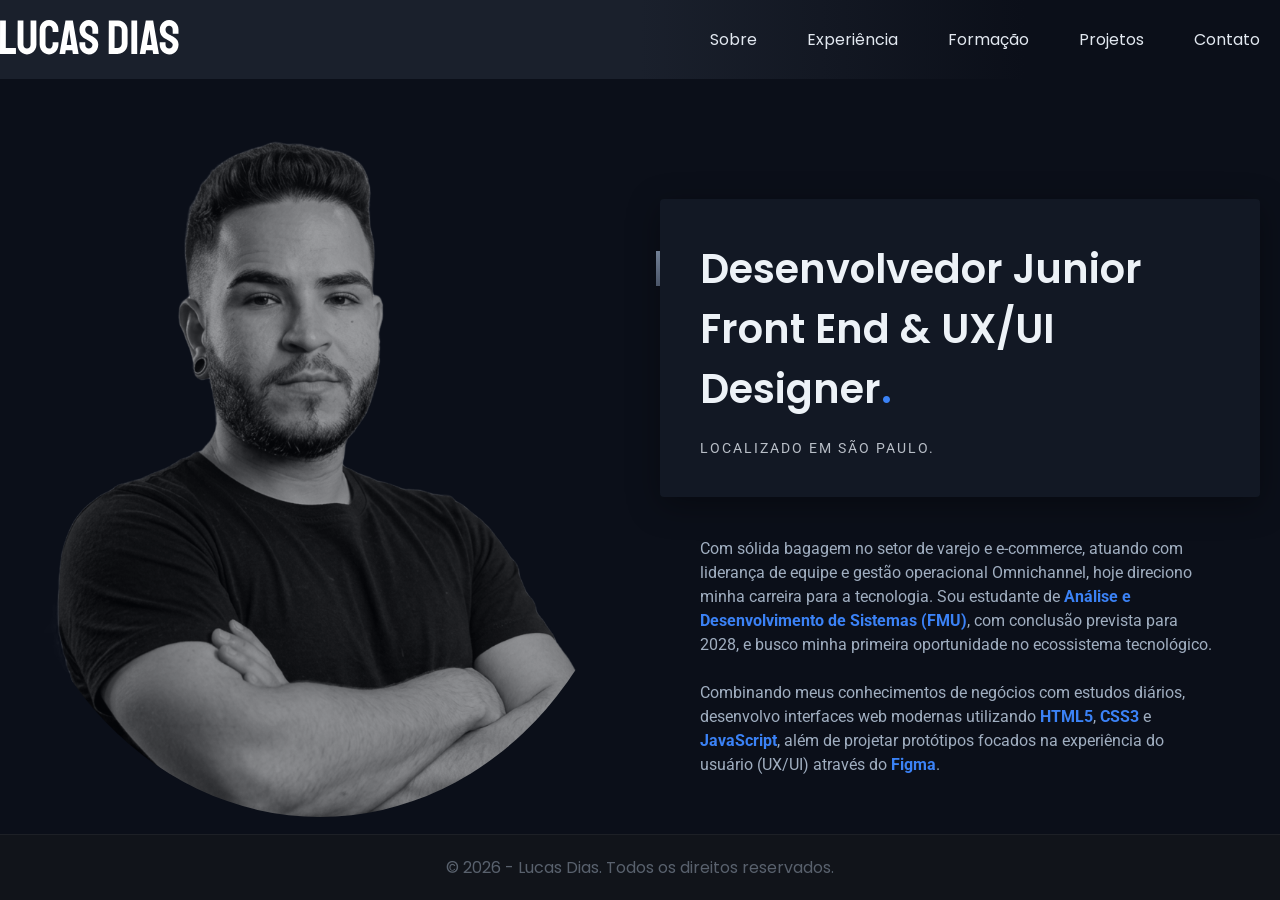
==== index.html @ f625fa39 "First commit: estrutura inicial do portfólio" ====
<!DOCTYPE html>
<html lang="pt-BR">

<head>
  <title>Lucas Dias | Desenvolvedor Junior - Início</title>
  <meta charset="UTF-8">
  <meta name="viewport" content="width=device-width, initial-scale=1.0">
  <meta name="description" content="Portfólio do Lucas Dias - Desenvolvedor Junior">
  <link rel="preconnect" href="https://fonts.googleapis.com">
  <link rel="preconnect" href="https://fonts.gstatic.com" crossorigin>
  <link href="https://fonts.googleapis.com/css2?family=Poppins:ital,wght@0,100;0,200;0,300;0,400;0,500;0,600;0,700;0,800;0,900;1,100;1,200;1,300;1,400;1,500;1,600;1,700;1,800;1,900&family=Roboto:ital,wght@0,100..900;1,100..900&display=swap" rel="stylesheet">
  <link rel="preload" href="./css/style.css" as="style" onload="this.rel='stylesheet'">
  <noscript>
    <link rel="stylesheet" href="./css/style.css">
  </noscript>
</head>

<body>
  <header class="header-container">
    <div class="header">
      <a href="./"><img src="./img/logo.svg" alt="Lucas Dias"></a>
      <nav>
        <ul>
          <li><a href="./index.html" id="sobre">Sobre</a></li>
          <li><a href="./experiencia.html">Experiência</a></li>
          <li><a href="./formacao.html">Formação</a></li>
          <li><a href="./projetos.html">Projetos</a></li>
          <li><a href="./contato.html">Contato</a></li>
        </ul>
      </nav>
    </div>
  </header>

  <main aria-label="primária">
    <section class="apresentacao">
      <div class="foto-perfil-bg"></div>
      <div class="container-cards">
        <div class="card-titulo">
          <h1>Desenvolvedor Junior <br> Front End & UX/UI Designer<span>.</span></h1>
          <span class="localizacao">Localizado em São Paulo.</span>
        </div>
        <div class="textos-sobre">
          <p>Com sólida bagagem no setor de varejo e e-commerce, atuando com liderança de equipe e gestão operacional Omnichannel, hoje direciono minha carreira para a tecnologia. Sou estudante de <strong>Análise e Desenvolvimento de Sistemas (FMU)</strong>, com conclusão prevista para 2028, e busco minha primeira oportunidade no ecossistema tecnológico.</p>

          <p><br>Combinando meus conhecimentos de negócios com estudos diários, desenvolvo interfaces web modernas utilizando <strong>HTML5</strong>, <strong>CSS3</strong> e <strong>JavaScript</strong>, além de projetar protótipos focados na experiência do usuário (UX/UI) através do <strong>Figma</strong>.
          </p>
        </div>
      </div>
    </section>

  </main>

  <footer class="footer-container">
    <div class="footer">
      <p>© 2026 - Lucas Dias. Todos os direitos reservados.</p>
    </div>
  </footer>
</body>

</html>
---- css/style.css ----
@import "./global.css";
@import "./header.css";
@import "./apresentacao.css";
@import "./footer.css";
@import "./experiencia.css";
@import "./formacao.css";
@import "./projetos.css";
@import "./contato.css";
---- css/style.css ----
@import "./global.css";
@import "./header.css";
@import "./apresentacao.css";
@import "./footer.css";
@import "./experiencia.css";
@import "./formacao.css";
@import "./projetos.css";
@import "./contato.css";
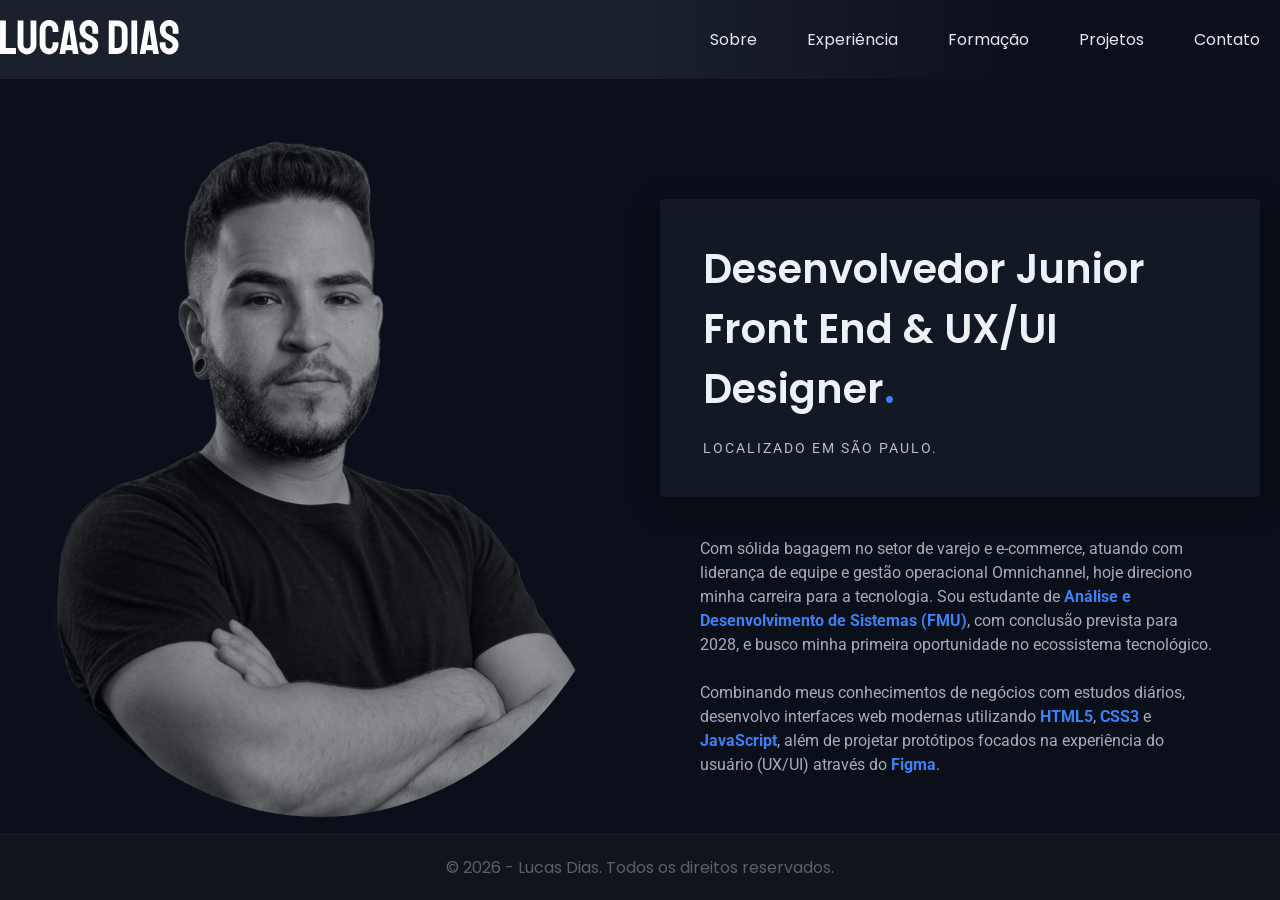
==== commit ae8783a2: "refactor: correção de responsivo, thumbnails da seção projetos, alinhamento de texto nos cards de co" ====
--- a/index.html
+++ b/index.html
@@ -19,7 +19,10 @@
   <header class="header-container">
     <div class="header">
       <a href="./"><img src="./img/logo.svg" alt="Lucas Dias"></a>
-      <nav>
+      <button id="btn-mobile">
+        <span id="hamburger"></span>
+      </button>
+      <nav id="nav">
         <ul>
           <li><a href="./index.html" id="sobre">Sobre</a></li>
           <li><a href="./experiencia.html">Experiência</a></li>
@@ -55,6 +58,7 @@
       <p>© 2026 - Lucas Dias. Todos os direitos reservados.</p>
     </div>
   </footer>
+  <script src="./js/script.js"></script>
 </body>
 
 </html>
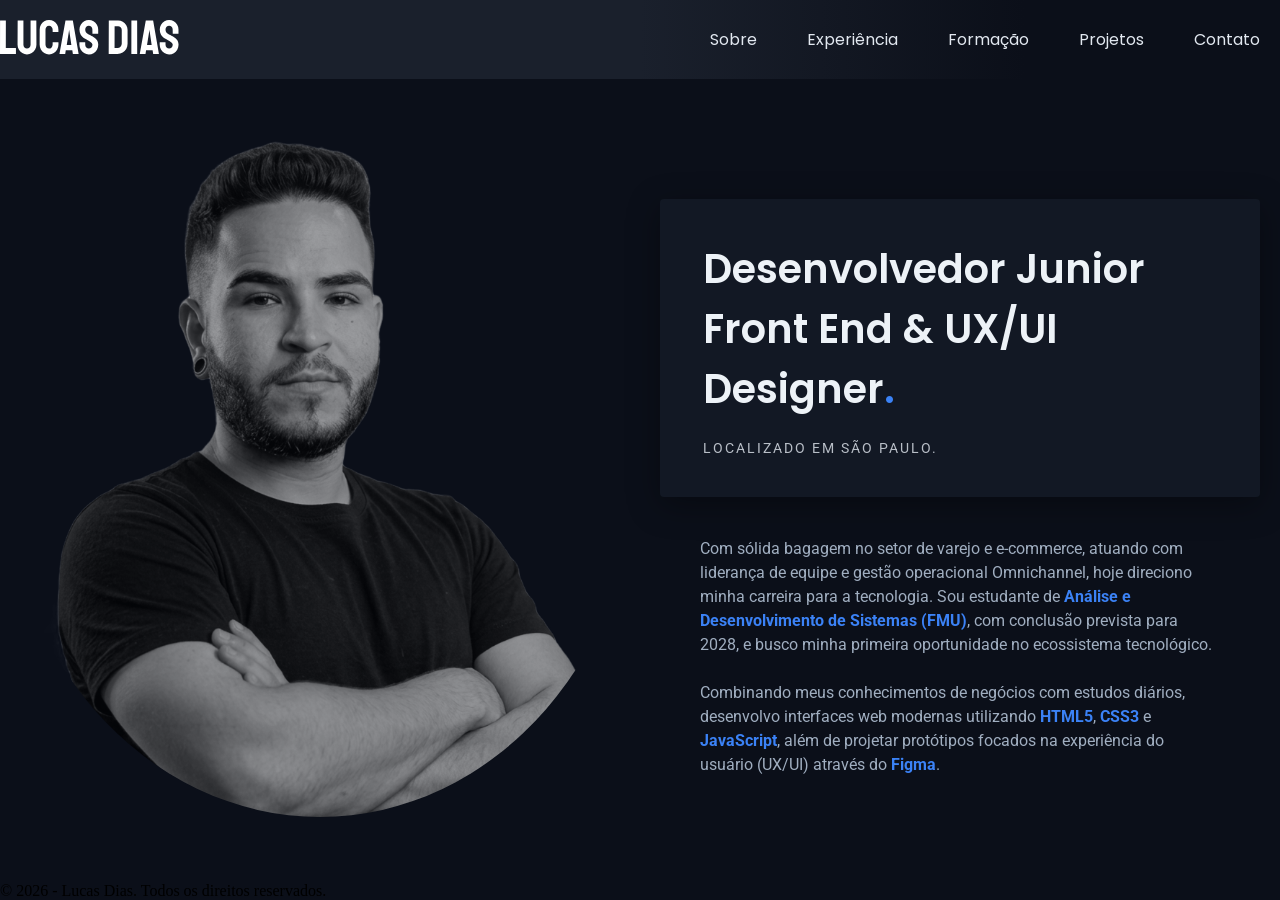
==== commit 4365d363: "refactor: otimizado para desempenho - minificação de CSS" ====
--- a/index.html
+++ b/index.html
@@ -9,9 +9,10 @@
   <link rel="preconnect" href="https://fonts.googleapis.com">
   <link rel="preconnect" href="https://fonts.gstatic.com" crossorigin>
   <link href="https://fonts.googleapis.com/css2?family=Poppins:ital,wght@0,100;0,200;0,300;0,400;0,500;0,600;0,700;0,800;0,900;1,100;1,200;1,300;1,400;1,500;1,600;1,700;1,800;1,900&family=Roboto:ital,wght@0,100..900;1,100..900&display=swap" rel="stylesheet">
-  <link rel="preload" href="./css/style.css" as="style" onload="this.rel='stylesheet'">
+  <link rel="icon" type="image/x-icon" href="img/icones/favicon.svg">
+  <link rel="preload" href="./css/style.min.css" as="style" onload="this.rel='stylesheet'">
   <noscript>
-    <link rel="stylesheet" href="./css/style.css">
+    <link rel="stylesheet" href="./css/style.min.css">
   </noscript>
 </head>
 
--- a/css/style.min.css
+++ b/css/style.min.css
@@ -0,0 +1 @@
+:root{--background-1:#0b0f19;--background-2:#121824;--footer-bg:#11141a;--header-bg:#1a202c;--title-1:#edf2f7;--title-2:#f7fafc;--text-1:#a0aec0;--text-2:#cbd5e0;--border:#2d3748;--hover:#4a5568;--element-1:#3b82f6;--element-2:#e2e8f0;--shadow:#1a202c;--gradient:linear-gradient(#718096, #4a5568);--btn-text:#0b0f19;--btn-bg:#edf2f7;--btn-hover:#cbd5e0;--btn-burger:#121824;--btn-burger-1:#edf2f7;--done:#2ed573;--in-course:#ffa500;--not-initialized:#94a3b8}*{margin:0;padding:0;box-sizing:border-box}body{background:var(--background-1);min-height:100vh;display:flex;flex-direction:column}main{flex:1}ul,li{list-style:none}a{text-decoration:none}@keyframes slideDown{from{transform:translateY(-30px);opacity:0}to{transform:translateY(0);opacity:1}}@keyframes slideUp{from{transform:translateY(30px);opacity:0}to{transform:translateY(0);opacity:1}}@keyframes fadeInFoto{from{opacity:0}to{opacity:.7}}.header-container{background:linear-gradient(90deg,#1a202c 50%,#0b0f19 80%);width:100%;animation:slideDown 0.7s ease-out forwards;position:relative;z-index:99999}.header{justify-content:space-between;display:flex;flex-wrap:wrap;align-items:center;padding:20px 0;max-width:1400px;margin:0 auto;position:relative}.header ul{display:flex;flex-wrap:wrap;gap:10px;color:var(--element-2)}.header ul a{padding:20px;font-family:"Poppins",Arial,Helvetica,sans-serif}.header a{color:var(--element-2);transition:color 0.3s ease,opacity 0.3s ease}.header a:hover{color:var(--hover);opacity:.8}#btn-mobile{display:none}@media (max-width:768px){.header{padding:20px;flex-wrap:nowrap;justify-content:space-between;align-items:center;position:relative;width:100%}#btn-mobile{display:flex;background:var(--btn-burger);border:none;width:50px;height:50px;border-radius:8px;cursor:pointer;padding:0;justify-content:center;align-items:center;z-index:50;position:relative}#hamburger{display:block;width:26px;height:4px;background:var(--btn-burger-1);border-radius:4px;position:relative}#hamburger::before,#hamburger::after{content:"";display:block;width:100%;height:100%;background:var(--btn-burger-1);border-radius:4px;position:absolute;transition:transform 0.2s,top 0.2s,bottom 0.2s}#hamburger::before{top:-8px}#hamburger::after{bottom:-8px}#nav{position:absolute;width:auto;min-width:220px;top:85%;right:20px;left:auto;z-index:9999;color:var(--btn-burger);opacity:0;visibility:hidden;transform:translateY(-10px);transition:opacity 0.3s ease,transform 0.3s ease,visibility 0.3s}#nav ul{display:flex;flex-direction:column;padding:0;gap:0;background:rgb(11 15 25 / .85)!important;backdrop-filter:blur(10px);-webkit-backdrop-filter:blur(10px);border-radius:12px;border:1px solid rgb(255 255 255 / .08);box-shadow:0 10px 30px rgb(0 0 0 / .6);overflow:hidden;width:100%}#nav ul li{background:transparent!important;width:100%}.header ul a{display:block;padding:14px 24px!important;text-align:center;color:var(--element-2);background:transparent!important;transition:background 0.2s ease,color 0.2s ease}.header #nav ul a:hover{background:rgb(255 255 255 / .05)!important;color:var(--element-1)}#nav ul li:not(:last-child) a{border-bottom:1px solid rgb(45 55 72 / .4)}#nav.active{opacity:1;visibility:visible;transform:translateY(0)}.header:has(#nav.active) #btn-mobile #hamburger{background:#fff0}.header:has(#nav.active) #btn-mobile #hamburger::before{transform:rotate(45deg);top:0}.header:has(#nav.active) #btn-mobile #hamburger::after{transform:rotate(-45deg);bottom:0}}.apresentacao{display:grid;grid-template-columns:repeat(4,1fr);max-width:1400px;margin:0 auto}.foto-perfil-bg{grid-column:1 / 3;background:url(../img/perfil.png) no-repeat;background-size:cover;background-position:center 40px;min-height:500px;border-radius:50%;opacity:.7;animation:fadeIn 0.8s ease-out forwards;animation-delay:0.2s;transition:opacity 0.5s ease-in-out}.foto-perfil-bg:hover{opacity:1!important}.container-cards{grid-column:3 / 5;margin-top:120px;padding:0 20px;align-self:start}.card-titulo{background:var(--background-2);border-radius:4px;padding:40px;border-left:3px solid #fff0;box-shadow:0 8px 32px rgb(0 0 0 / .35);position:relative;animation:slideUp 0.8s ease-out backwards;animation-delay:0.4s;transition:all 0.3s ease}.card-titulo:hover{transform:translateY(-5px);border-left-color:var(--element-1);box-shadow:0 10px 15px -3px rgb(59 130 246 / .15)}.card-titulo h1{font-family:"Poppins",Arial,Helvetica,sans-serif;font-weight:600;font-size:2.5rem;color:var(--title-1);margin-bottom:20px}.card-titulo h1 span{color:var(--element-1)}.localizacao{font-family:"Roboto",Arial,Helvetica,sans-serif;color:var(--element-2);font-size:.875rem;text-transform:uppercase;letter-spacing:2px;opacity:.8}.textos-sobre{padding:40px;font-family:"Roboto",Arial,Helvetica,sans-serif;font-size:1rem;line-height:1.5;color:var(--text-1);animation:slideUp 0.8s ease-out backwards;animation-delay:0.6s}.textos-sobre strong{font-family:"Roboto",Arial,Helvetica,sans-serif;color:var(--element-1)}@media (max-width:768px){.apresentacao{display:flex;flex-direction:column;align-items:center;padding:0 20px}.foto-perfil-bg{width:280px;min-height:280px;margin:40px auto 0 auto;background-position:center center;border:solid var(--element-1)}.container-cards{width:100%;margin-top:30px;padding:0}.card-titulo{padding:30px 20px}.card-titulo h1{font-size:1.8rem}.textos-sobre{padding:30px 10px}}@media (max-width:400px){.card-titulo h1{font-size:1.25rem}.textos-sobre p{text-align:justify}.footer p{font-size:.825rem}}.experiencia{display:grid;grid-template-columns:repeat(4,1fr);max-width:1400px;margin:0 auto;align-items:stretch;min-height:calc(100vh - 79px - 65px)}.card-experiencia-titulo{background:#fff0;border-radius:4px;padding:40px;border-left:3px solid #fff0;box-shadow:0 8px 32px rgb(0 0 0 / .35);position:relative;transition:all 0.3s ease;animation:slideUp 0.8s ease-out backwards;animation-delay:0.4s}.card-experiencia-titulo:hover{transform:translateY(-5px);border-left-color:var(--element-1);box-shadow:0 10px 15px -3px rgb(59 130 246 / .15)}.card-experiencia-titulo h1{font-family:"Poppins",Arial,Helvetica,sans-serif;font-weight:600;font-size:2.5rem;color:var(--title-1);margin-bottom:20px}.card-experiencia-titulo h1 span{color:var(--element-1)}.experiencia-bg{grid-column:1 / 3;background:url(../img/backgrounds/ecommerce.png) no-repeat;background-size:contain;background-position:top left;background-attachment:fixed;height:100%;width:100%;opacity:.7;animation:slideUp 0.8s ease-out backwards;animation-delay:0.2s;transition:opacity 0.5s ease-in-out}.experiencia-bg:hover{opacity:1}.experiencia .container-cards{grid-column:3 / 5;margin-top:0;padding:120px 20px 40px;display:flex;flex-direction:column}.exp-descricao{font-family:"Roboto",Arial,Helvetica,sans-serif;color:var(--element-2);font-size:.875rem;text-transform:uppercase;letter-spacing:2px;opacity:.8}.container-empresas{display:flex;gap:40px}.card-empresa{display:flex;flex-direction:column;flex:1;background:var(--background-2);margin-top:40px;border-radius:4px;padding:40px;position:relative;border-left:3px solid #fff0;box-shadow:0 8px 32px rgb(0 0 0 / .35);transition:all 0.3s ease;animation:slideUp 0.8s ease-out backwards;animation-delay:0.6s}.card-empresa:nth-of-type(1){animation:slideUp 0.8s ease-out backwards;animation-delay:0.6s}.card-empresa:nth-of-type(2){animation:slideUp 0.8s ease-out backwards;animation-delay:0.8s}.card-empresa:hover{transform:translateY(-5px);border-left-color:var(--element-1);box-shadow:0 10px 15px -3px rgb(59 130 246 / .15)}.card-empresa h2{font-family:"Poppins",Arial,Helvetica,sans-serif;font-weight:600;font-size:1.25rem;color:var(--title-1);margin-top:16px;margin-bottom:32px}.card-empresa h2 span{color:var(--element-1)}.empresa-nome{font-family:"Roboto",Arial,Helvetica,sans-serif;color:var(--element-2);font-size:.875rem;text-transform:uppercase;letter-spacing:2px;opacity:.8}.empresa-ano{font-family:"Roboto",Arial,Helvetica,sans-serif;color:var(--element-2);font-size:.875rem;text-transform:uppercase;letter-spacing:2px;opacity:.5;margin-top:auto}.soft-skills-container{background:var(--background-2);margin-top:40px;border-radius:4px;padding:40px;position:relative;border-left:3px solid #fff0;box-shadow:0 8px 32px rgb(0 0 0 / .35);transition:transform 0.3s ease,box-shadow 0.3s ease;animation:slideUp 0.8s ease-out backwards;animation-delay:1s}.soft-skills-container:hover{transform:translateY(-5px);transform:translateY(-5px);border-left-color:var(--element-1);box-shadow:0 10px 15px -3px rgb(59 130 246 / .15)}.soft-skills-titulo{font-family:"Poppins",Arial,Helvetica,sans-serif;font-weight:600;font-size:1.25rem;color:var(--title-1);margin-bottom:20px}.soft-skills-intro{font-family:"Roboto",Arial,Helvetica,sans-serif;color:var(--element-2);font-size:1rem;line-height:1.5;margin-bottom:24px;opacity:.9}.soft-skills-titulo span{color:var(--element-1)}.soft-skills-lista{font-family:"Roboto",Arial,Helvetica,sans-serif;color:var(--text-1);font-size:1rem;line-height:1.6}.soft-skills-lista{display:flex;flex-direction:column;gap:24px}.soft-skills-lista li{position:relative;padding-left:28px}.soft-skills-lista .icon-check{position:absolute;left:0;top:3px;width:18px;height:18px}.soft-skills-lista strong{color:var(--element-1);font-weight:500}.btn-linkedin{align-self:flex-end;display:flex;align-items:center;justify-content:space-between;background:rgb(255 255 255 / .02);border:1px solid var(--border);padding:12px 16px;border-radius:4px;text-decoration:none;min-width:260px;margin-top:40px;box-shadow:0 8px 32px rgb(0 0 0 / .35);animation:slideUp 0.8s ease-out backwards;animation-delay:0.8s;transition:background 0.3s ease,border-color 0.3s ease,transform 0.3s ease}.btn-linkedin:hover{transform:translateY(-2px);background:rgb(59 130 246 / .05);border-color:var(--element-1)}.btn-linkedin .credential-icon{width:24px;height:24px;object-fit:contain;opacity:.9}.btn-linkedin img{margin-bottom:0!important}@media (max-width:800px){.experiencia{display:grid;grid-template-columns:1fr;min-height:calc(100vh - 79px - 65px);position:relative}.experiencia-bg{display:block;grid-column:1 / -1;grid-row:1;width:100%;height:100%;opacity:.25;z-index:1}.experiencia .container-cards{grid-column:1 / -1;grid-row:1;position:relative;z-index:2;margin-top:0;align-self:center;padding:60px 20px}.container-empresas{flex-direction:row;gap:24px;margin-top:24px}.card-empresa{margin-top:0;padding:32px 24px;background:rgb(18 24 36 / .95)}.card-empresa::after{top:68px}@media (max-width:800px){.soft-skills-container{margin-top:24px;padding:32px 24px;background:rgb(18 24 36 / .95)}}.btn-linkedin{align-self:flex-end;width:auto;margin-top:32px}}@media (max-width:600px){.container-empresas{flex-direction:column}.experiencia-bg{display:none}}@media (max-width:400px){.btn-linkedin{align-self:center;width:100%;margin-top:32px}}.formacao{display:block;max-width:1400px;margin:0 auto;align-items:stretch;min-height:calc(100vh - 80px)}.container-cards-formacao{padding:0 20px 40px 20px;display:flex;flex-direction:column}.card-formacao-titulo{margin-top:120px;margin-bottom:40px;background:#fff0;border-radius:4px;padding:40px;border-left:3px solid #fff0;box-shadow:0 8px 32px rgb(0 0 0 / .35);transition:all 0.3s ease;position:relative;animation:slideUp 0.8s ease-out backwards;animation-delay:0.4s}.card-formacao-titulo:hover{transform:translateY(-5px);border-left-color:var(--element-1);box-shadow:0 10px 15px -3px rgb(59 130 246 / .15)}.card-formacao-titulo h1{font-family:"Poppins",Arial,Helvetica,sans-serif;font-weight:600;font-size:2.5rem;color:var(--title-1);margin-bottom:20px}.card-formacao-titulo h1 span{color:var(--element-1)}.card-formacao-titulo p{font-family:"Roboto",Arial,Helvetica,sans-serif;color:var(--text-2);font-size:.875rem;letter-spacing:2px;text-transform:uppercase}.container-faculdades{display:grid;grid-template-columns:repeat(2,1fr);gap:40px;margin-bottom:40px}.card-faculdade{background:var(--background-2);border-radius:4px;padding:40px;position:relative;border-left:3px solid #fff0;box-shadow:0 8px 32px rgb(0 0 0 / .35);transition:all 0.3s ease;align-self:flex-start;width:100%;animation:slideUp 0.8s ease-out backwards;animation-delay:0.6s}.card-faculdade:hover{transform:translateY(-5px);border-left-color:var(--element-1);box-shadow:0 10px 15px -3px rgb(59 130 246 / .15)}.card-faculdade h2{font-family:"Poppins",Arial,Helvetica,sans-serif;font-weight:600;font-size:1.25rem;color:var(--title-1);margin-top:16px;margin-bottom:24px;position:relative}.card-faculdade h2 span{color:var(--element-1)}.curso-instituicao-faculdade{font-family:"Roboto",Arial,Helvetica,sans-serif;color:var(--text-1);font-size:.875rem;text-transform:uppercase;letter-spacing:2px;display:block}.container-cursos{display:grid;grid-template-columns:repeat(3,1fr);gap:40px}.card-curso{display:flex;flex-direction:column;background:var(--background-2);border-radius:4px;padding:40px;position:relative;border-left:3px solid #fff0;box-shadow:0 8px 32px rgb(0 0 0 / .35);transition:all 0.3s ease;animation:slideUp 0.8s ease-out backwards;animation-delay:0.8s}.card-curso:nth-of-type(1){animation:slideUp 0.8s ease-out backwards;animation-delay:0.8s}.card-curso:nth-of-type(2){animation:slideUp 0.8s ease-out backwards;animation-delay:1s}.card-curso:nth-of-type(3){animation:slideUp 0.8s ease-out backwards;animation-delay:1.2s}.card-curso:hover{transform:translateY(-5px);border-left-color:var(--element-1);box-shadow:0 10px 15px -3px rgb(59 130 246 / .15)}.card-curso h2{font-family:"Poppins",Arial,Helvetica,sans-serif;font-weight:600;font-size:1.25rem;color:var(--title-1);margin-top:16px;margin-bottom:32px;position:relative;min-height:3.5rem}.card-curso h2 span{color:var(--element-1)}.curso-header{display:flex;justify-content:space-between;align-items:center;width:100%}.curso-tipo{font-family:"Roboto",Arial,Helvetica,sans-serif;color:var(--text-1);font-size:.875rem;text-transform:uppercase;letter-spacing:2px}.tag-status{font-family:"Roboto",Arial,sans-serif;font-size:.75rem;font-weight:400;text-transform:uppercase;padding:4px 8px;border-radius:4px;letter-spacing:1px}.status-concluido{background-color:rgb(16 185 129 / .15);color:var(--done);border:1px solid rgb(16 185 129 / .3)}.status-andamento{background-color:rgb(245 158 11 / .15);color:var(--in-course);border:1px solid rgb(245 158 11 / .3)}.status-em-breve{background:rgb(148 163 184 / .12);color:var(--not-initialized);border:1px solid rgb(148 163 184 / .3)}.card-content{display:flex;flex-direction:column;flex:1}.stacks{display:flex;gap:20px;margin-bottom:24px}.stacks img{width:24px;height:24px;object-fit:contain}.origamid-credential{display:flex;align-items:center;justify-content:space-between;background:rgb(255 255 255 / .02);border:1px solid var(--border);padding:12px 16px;border-radius:4px;margin-bottom:24px;transition:background 0.3s ease,border-color 0.3s ease}.credential-main{display:flex;align-items:center;gap:12px}.credential-icon{width:24px;height:24px;object-fit:contain;opacity:.9}.origamid-credential:hover{background:rgb(59 130 246 / .05);border-color:var(--element-1)}.credential-text p{font-family:"Poppins",Arial,sans-serif;font-size:.875rem;font-weight:500;color:var(--title-1);margin-bottom:2px}.credential-text span{font-family:"Roboto",Arial,sans-serif;font-size:.75rem;color:var(--text-1)}.arrow-link{color:var(--element-1);font-weight:700;font-size:1.1rem}.em-breve-credential{display:flex;align-items:center;justify-content:center;background:rgb(255 255 255 / .01);border:1px dashed rgb(255 255 255 / .1);padding:12px 16px;border-radius:4px;margin-bottom:24px;height:50px;box-sizing:border-box;cursor:not-allowed}.em-breve-credential p{font-family:"Roboto",Arial,sans-serif;font-size:.875rem;font-style:italic;color:var(--text-1);opacity:.6}.curso-instituicao{font-family:"Roboto",Arial,Helvetica,sans-serif;color:var(--text-1);font-size:.875rem;text-transform:uppercase;letter-spacing:2px;display:block}.formacao-container-img{grid-column:3 / 5;position:relative;overflow:hidden;background:var(--background-1)}.formacao-bg:hover{opacity:1}@media (max-width:960px){.card-formacao-titulo{margin-top:80px;margin-bottom:40px;padding:30px 24px}.container-faculdades{grid-template-columns:1fr;gap:40px;margin-bottom:40px}.container-cursos{grid-template-columns:1fr;gap:40px}.card-faculdade,.card-curso{padding:24px 20px}.card-curso h2{min-height:initial!important;margin-bottom:16px!important}.stacks,.origamid-credential,.em-breve-credential{margin-bottom:16px!important}}@media (max-width:600px){.container-cards-formacao{padding:0 16px 30px 16px}.card-formacao-titulo{margin-top:60px;margin-bottom:40px;padding:20px 16px}.card-formacao-titulo h1{font-size:2rem}}.projetos{display:grid;grid-template-columns:repeat(auto-fit,minmax(320px,1fr));max-width:1400px;margin:0 auto;gap:40px;padding:120px 2% 60px 2%;align-items:stretch}.card-projetos-introducao{display:flex;flex-direction:column;justify-content:flex-start;background-color:#fff0;padding:20px;margin-top:0;min-height:280px;animation:slideUp 0.8s ease-out backwards;animation-delay:0.2s}.card-projetos-introducao h1{font-family:"Poppins",Arial,Helvetica,sans-serif;font-weight:600;font-size:2.5rem;color:var(--title-1);margin-bottom:60px;position:relative}.card-projetos-introducao h1 span{color:var(--element-1)}.manifesto-autoral{margin-top:0;border-left:3px solid var(--element-1);padding-left:16px}.manifesto-autoral p{font-family:"Roboto",Arial,sans-serif;font-size:.875rem;line-height:1.6;color:var(--text-1);font-style:italic;opacity:.8}.card-projeto-item{background:var(--background-2);border-left:3px solid #fff0;padding:24px;display:flex;flex-direction:column;justify-content:space-between;min-height:280px;margin-top:0;border-radius:4px;transition:all 0.3s ease}.card-projeto-item:nth-of-type(2),.card-projeto-item:nth-of-type(3){animation:slideUp 0.8s ease-out backwards;animation-delay:0.4s}.card-projeto-item:nth-of-type(4),.card-projeto-item:nth-of-type(5){animation:slideUp 0.8s ease-out backwards;animation-delay:0.6s}.card-projeto-item:nth-of-type(6){animation:slideUp 0.8s ease-out backwards;animation-delay:0.8s}.card-projeto-item:hover{transform:translateY(-5px);border-left-color:var(--element-1);box-shadow:0 10px 15px -3px rgb(59 130 246 / .15)}.projeto-header{display:flex;justify-content:space-between;align-items:flex-end;margin-bottom:16px}.projeto-header>div:first-child{display:flex;flex-direction:column;gap:6px}.status-tag{display:inline-block;align-self:flex-start;font-family:"Poppins",Arial,sans-serif;font-size:.65rem;font-weight:700;text-transform:uppercase;letter-spacing:.05em;padding:2px 8px;border-radius:4px}.status-tag.concluido{background-color:rgb(16 185 129 / .15);color:var(--done);border:1px solid rgb(16 185 129 / .3)}.status-tag.em-andamento{background-color:rgb(245 158 11 / .15);color:var(--in-course);border:1px solid rgb(245 158 11 / .3)}.status-tag.em-breve{background:rgb(148 163 184 / .12);color:var(--not-initialized);border:1px solid rgb(148 163 184 / .3)}.projeto-header h2{font-family:"Poppins",Arial,Helvetica,sans-serif;font-weight:600;font-size:1.25rem;color:var(--title-1);margin:0}.projeto-header h2 span{color:var(--element-1)}.projeto-techs{display:flex!important;flex-direction:row!important;gap:8px;align-items:center;padding-bottom:2px}.projeto-techs img{width:20px;height:auto}.projeto-body{display:flex;gap:16px;align-items:flex-start;margin-bottom:20px}.projeto-descricao{flex:1;font-family:"Roboto",Arial,sans-serif;font-size:.875rem;line-height:1.6;color:var(--text-1);opacity:.8}.projeto-mini-thumb{width:150px;flex-shrink:0;transition:transform 0.3s ease}.projeto-mini-thumb img{width:100%;height:100px;border-radius:4px;object-fit:cover;object-position:top center;border:1px solid rgb(255 255 255 / .08)}.card-projeto-item:hover .projeto-mini-thumb{transform:scale(1.03)}.projeto-footer{display:flex;gap:12px;margin-top:auto}.btn-projeto{flex:1;text-align:center;padding:10px;background-color:#fff0;color:var(--title-1);border:1px solid var(--border);text-decoration:none;font-weight:500;font-size:.85rem;font-family:"Poppins",Arial,sans-serif;border-radius:4px;transition:all 0.3s ease}.btn-projeto:hover{border-color:var(--element-1);background-color:rgb(255 255 255 / .02)}.btn-projeto-breve{flex:1;text-align:center;padding:10px;background-color:#fff0;color:var(--text-1);border:1px dashed rgb(160 174 192 / .4);font-size:.85rem;font-family:"Poppins",Arial,sans-serif;font-style:italic;border-radius:4px;opacity:.6;cursor:not-allowed}@media (max-width:480px){.projetos{padding:60px 4% 40px 4%;gap:24px}.card-projetos-introducao{min-height:initial;padding:10px}.card-projetos-introducao h1{margin-bottom:24px}.card-projeto-item{margin-top:0;padding:20px;min-height:initial}.projeto-body{display:flex!important;flex-direction:column;align-items:stretch;gap:16px;margin-bottom:16px}.projeto-mini-thumb{width:100%!important;max-width:100%!important;margin-top:0}.projeto-mini-thumb img{width:100%!important;height:160px!important;object-fit:cover!important;object-position:top center;border-radius:4px}.projeto-mini-thumb img[src*="flexblog"]{object-position:center!important}.projeto-footer{flex-direction:column;gap:8px;margin-top:auto}}.contato-container{display:grid;grid-template-columns:repeat(4,1fr);max-width:1400px;margin:0 auto;align-items:stretch;min-height:calc(100vh - 80px);width:100%}.contato-conteudo{grid-column:1 / 3;padding:40px 20px;display:flex;flex-direction:column;justify-content:center}.card-contato-titulo{margin-bottom:40px;background:#fff0;border-radius:4px;padding:40px;border-left:3px solid #fff0;box-shadow:0 8px 32px rgb(0 0 0 / .35);transition:all 0.3s ease;animation:slideUp 0.8s ease-out backwards;animation-delay:0.2s}.contato-grid-links{display:grid;grid-template-columns:1fr 1fr;gap:30px}.card-contato-acao{background:var(--background-2);border-radius:4px;padding:40px;border-left:3px solid #fff0;box-shadow:0 8px 32px rgb(0 0 0 / .35);transition:all 0.3s ease;display:flex;flex-direction:column;justify-content:flex-start}.card-contato-acao p{flex-grow:1}.redes-sociais-icones{display:flex;gap:20px;margin-top:auto;padding-top:20px}.card-contato-acao p span{display:inline-flex;align-items:center;gap:6px;white-space:nowrap}.card-contato-acao p img{width:20px;height:20px;display:block}.card-contato-acao:nth-of-type(1){animation:slideUp 0.8s ease-out backwards;animation-delay:0.4s}.card-contato-acao:nth-of-type(2){animation:slideUp 0.8s ease-out backwards;animation-delay:0.6s}.card-contato-titulo:hover,.card-contato-acao:hover{transform:translateY(-5px);border-left-color:var(--element-1);box-shadow:0 10px 15px -3px rgb(59 130 246 / .15)}.card-contato-titulo h1,.card-contato-acao h2{font-family:"Poppins",Arial,sans-serif;font-weight:600;color:var(--title-1)}.card-contato-titulo h1{font-size:2.5rem;margin-bottom:20px}.card-contato-acao h2{font-size:1.5rem;margin-bottom:15px}.card-contato-titulo h1 span,.card-contato-acao h2 span{color:var(--element-1)}.card-contato-titulo p,.card-contato-acao p{font-family:"Roboto",Arial,sans-serif;color:var(--text-1);font-size:.95rem;line-height:1.6}.redes-sociais-icones{display:flex;gap:20px;margin-top:20px}.redes-sociais-icones img{width:32px;height:32px;transition:transform 0.2s;opacity:.7}.redes-sociais-icones img:hover{transform:scale(1.15);opacity:1}.contato-container-img{grid-column:3 / 5;position:relative;overflow:hidden}.contato-bg{background:url(../img/backgrounds/contato.jpg) no-repeat;background-size:cover;background-position:right;height:100%;width:100%;opacity:.5;animation:slideUp 0.8s ease-out backwards;animation-delay:0.3s;transition:opacity 0.4s ease-in-out}.contato-bg:hover{opacity:1}@media (max-width:960px){.contato-container{grid-template-columns:1fr}.contato-conteudo{grid-column:1 / -1}.contato-container-img{display:none}}@media (max-width:600px){.contato-grid-links{grid-template-columns:1fr}}
--- a/css/style.min.css
+++ b/css/style.min.css
@@ -0,0 +1 @@
+:root{--background-1:#0b0f19;--background-2:#121824;--footer-bg:#11141a;--header-bg:#1a202c;--title-1:#edf2f7;--title-2:#f7fafc;--text-1:#a0aec0;--text-2:#cbd5e0;--border:#2d3748;--hover:#4a5568;--element-1:#3b82f6;--element-2:#e2e8f0;--shadow:#1a202c;--gradient:linear-gradient(#718096, #4a5568);--btn-text:#0b0f19;--btn-bg:#edf2f7;--btn-hover:#cbd5e0;--btn-burger:#121824;--btn-burger-1:#edf2f7;--done:#2ed573;--in-course:#ffa500;--not-initialized:#94a3b8}*{margin:0;padding:0;box-sizing:border-box}body{background:var(--background-1);min-height:100vh;display:flex;flex-direction:column}main{flex:1}ul,li{list-style:none}a{text-decoration:none}@keyframes slideDown{from{transform:translateY(-30px);opacity:0}to{transform:translateY(0);opacity:1}}@keyframes slideUp{from{transform:translateY(30px);opacity:0}to{transform:translateY(0);opacity:1}}@keyframes fadeInFoto{from{opacity:0}to{opacity:.7}}.header-container{background:linear-gradient(90deg,#1a202c 50%,#0b0f19 80%);width:100%;animation:slideDown 0.7s ease-out forwards;position:relative;z-index:99999}.header{justify-content:space-between;display:flex;flex-wrap:wrap;align-items:center;padding:20px 0;max-width:1400px;margin:0 auto;position:relative}.header ul{display:flex;flex-wrap:wrap;gap:10px;color:var(--element-2)}.header ul a{padding:20px;font-family:"Poppins",Arial,Helvetica,sans-serif}.header a{color:var(--element-2);transition:color 0.3s ease,opacity 0.3s ease}.header a:hover{color:var(--hover);opacity:.8}#btn-mobile{display:none}@media (max-width:768px){.header{padding:20px;flex-wrap:nowrap;justify-content:space-between;align-items:center;position:relative;width:100%}#btn-mobile{display:flex;background:var(--btn-burger);border:none;width:50px;height:50px;border-radius:8px;cursor:pointer;padding:0;justify-content:center;align-items:center;z-index:50;position:relative}#hamburger{display:block;width:26px;height:4px;background:var(--btn-burger-1);border-radius:4px;position:relative}#hamburger::before,#hamburger::after{content:"";display:block;width:100%;height:100%;background:var(--btn-burger-1);border-radius:4px;position:absolute;transition:transform 0.2s,top 0.2s,bottom 0.2s}#hamburger::before{top:-8px}#hamburger::after{bottom:-8px}#nav{position:absolute;width:auto;min-width:220px;top:85%;right:20px;left:auto;z-index:9999;color:var(--btn-burger);opacity:0;visibility:hidden;transform:translateY(-10px);transition:opacity 0.3s ease,transform 0.3s ease,visibility 0.3s}#nav ul{display:flex;flex-direction:column;padding:0;gap:0;background:rgb(11 15 25 / .85)!important;backdrop-filter:blur(10px);-webkit-backdrop-filter:blur(10px);border-radius:12px;border:1px solid rgb(255 255 255 / .08);box-shadow:0 10px 30px rgb(0 0 0 / .6);overflow:hidden;width:100%}#nav ul li{background:transparent!important;width:100%}.header ul a{display:block;padding:14px 24px!important;text-align:center;color:var(--element-2);background:transparent!important;transition:background 0.2s ease,color 0.2s ease}.header #nav ul a:hover{background:rgb(255 255 255 / .05)!important;color:var(--element-1)}#nav ul li:not(:last-child) a{border-bottom:1px solid rgb(45 55 72 / .4)}#nav.active{opacity:1;visibility:visible;transform:translateY(0)}.header:has(#nav.active) #btn-mobile #hamburger{background:#fff0}.header:has(#nav.active) #btn-mobile #hamburger::before{transform:rotate(45deg);top:0}.header:has(#nav.active) #btn-mobile #hamburger::after{transform:rotate(-45deg);bottom:0}}.apresentacao{display:grid;grid-template-columns:repeat(4,1fr);max-width:1400px;margin:0 auto}.foto-perfil-bg{grid-column:1 / 3;background:url(../img/perfil.png) no-repeat;background-size:cover;background-position:center 40px;min-height:500px;border-radius:50%;opacity:.7;animation:fadeIn 0.8s ease-out forwards;animation-delay:0.2s;transition:opacity 0.5s ease-in-out}.foto-perfil-bg:hover{opacity:1!important}.container-cards{grid-column:3 / 5;margin-top:120px;padding:0 20px;align-self:start}.card-titulo{background:var(--background-2);border-radius:4px;padding:40px;border-left:3px solid #fff0;box-shadow:0 8px 32px rgb(0 0 0 / .35);position:relative;animation:slideUp 0.8s ease-out backwards;animation-delay:0.4s;transition:all 0.3s ease}.card-titulo:hover{transform:translateY(-5px);border-left-color:var(--element-1);box-shadow:0 10px 15px -3px rgb(59 130 246 / .15)}.card-titulo h1{font-family:"Poppins",Arial,Helvetica,sans-serif;font-weight:600;font-size:2.5rem;color:var(--title-1);margin-bottom:20px}.card-titulo h1 span{color:var(--element-1)}.localizacao{font-family:"Roboto",Arial,Helvetica,sans-serif;color:var(--element-2);font-size:.875rem;text-transform:uppercase;letter-spacing:2px;opacity:.8}.textos-sobre{padding:40px;font-family:"Roboto",Arial,Helvetica,sans-serif;font-size:1rem;line-height:1.5;color:var(--text-1);animation:slideUp 0.8s ease-out backwards;animation-delay:0.6s}.textos-sobre strong{font-family:"Roboto",Arial,Helvetica,sans-serif;color:var(--element-1)}@media (max-width:768px){.apresentacao{display:flex;flex-direction:column;align-items:center;padding:0 20px}.foto-perfil-bg{width:280px;min-height:280px;margin:40px auto 0 auto;background-position:center center;border:solid var(--element-1)}.container-cards{width:100%;margin-top:30px;padding:0}.card-titulo{padding:30px 20px}.card-titulo h1{font-size:1.8rem}.textos-sobre{padding:30px 10px}}@media (max-width:400px){.card-titulo h1{font-size:1.25rem}.textos-sobre p{text-align:justify}.footer p{font-size:.825rem}}.experiencia{display:grid;grid-template-columns:repeat(4,1fr);max-width:1400px;margin:0 auto;align-items:stretch;min-height:calc(100vh - 79px - 65px)}.card-experiencia-titulo{background:#fff0;border-radius:4px;padding:40px;border-left:3px solid #fff0;box-shadow:0 8px 32px rgb(0 0 0 / .35);position:relative;transition:all 0.3s ease;animation:slideUp 0.8s ease-out backwards;animation-delay:0.4s}.card-experiencia-titulo:hover{transform:translateY(-5px);border-left-color:var(--element-1);box-shadow:0 10px 15px -3px rgb(59 130 246 / .15)}.card-experiencia-titulo h1{font-family:"Poppins",Arial,Helvetica,sans-serif;font-weight:600;font-size:2.5rem;color:var(--title-1);margin-bottom:20px}.card-experiencia-titulo h1 span{color:var(--element-1)}.experiencia-bg{grid-column:1 / 3;background:url(../img/backgrounds/ecommerce.png) no-repeat;background-size:contain;background-position:top left;background-attachment:fixed;height:100%;width:100%;opacity:.7;animation:slideUp 0.8s ease-out backwards;animation-delay:0.2s;transition:opacity 0.5s ease-in-out}.experiencia-bg:hover{opacity:1}.experiencia .container-cards{grid-column:3 / 5;margin-top:0;padding:120px 20px 40px;display:flex;flex-direction:column}.exp-descricao{font-family:"Roboto",Arial,Helvetica,sans-serif;color:var(--element-2);font-size:.875rem;text-transform:uppercase;letter-spacing:2px;opacity:.8}.container-empresas{display:flex;gap:40px}.card-empresa{display:flex;flex-direction:column;flex:1;background:var(--background-2);margin-top:40px;border-radius:4px;padding:40px;position:relative;border-left:3px solid #fff0;box-shadow:0 8px 32px rgb(0 0 0 / .35);transition:all 0.3s ease;animation:slideUp 0.8s ease-out backwards;animation-delay:0.6s}.card-empresa:nth-of-type(1){animation:slideUp 0.8s ease-out backwards;animation-delay:0.6s}.card-empresa:nth-of-type(2){animation:slideUp 0.8s ease-out backwards;animation-delay:0.8s}.card-empresa:hover{transform:translateY(-5px);border-left-color:var(--element-1);box-shadow:0 10px 15px -3px rgb(59 130 246 / .15)}.card-empresa h2{font-family:"Poppins",Arial,Helvetica,sans-serif;font-weight:600;font-size:1.25rem;color:var(--title-1);margin-top:16px;margin-bottom:32px}.card-empresa h2 span{color:var(--element-1)}.empresa-nome{font-family:"Roboto",Arial,Helvetica,sans-serif;color:var(--element-2);font-size:.875rem;text-transform:uppercase;letter-spacing:2px;opacity:.8}.empresa-ano{font-family:"Roboto",Arial,Helvetica,sans-serif;color:var(--element-2);font-size:.875rem;text-transform:uppercase;letter-spacing:2px;opacity:.5;margin-top:auto}.soft-skills-container{background:var(--background-2);margin-top:40px;border-radius:4px;padding:40px;position:relative;border-left:3px solid #fff0;box-shadow:0 8px 32px rgb(0 0 0 / .35);transition:transform 0.3s ease,box-shadow 0.3s ease;animation:slideUp 0.8s ease-out backwards;animation-delay:1s}.soft-skills-container:hover{transform:translateY(-5px);transform:translateY(-5px);border-left-color:var(--element-1);box-shadow:0 10px 15px -3px rgb(59 130 246 / .15)}.soft-skills-titulo{font-family:"Poppins",Arial,Helvetica,sans-serif;font-weight:600;font-size:1.25rem;color:var(--title-1);margin-bottom:20px}.soft-skills-intro{font-family:"Roboto",Arial,Helvetica,sans-serif;color:var(--element-2);font-size:1rem;line-height:1.5;margin-bottom:24px;opacity:.9}.soft-skills-titulo span{color:var(--element-1)}.soft-skills-lista{font-family:"Roboto",Arial,Helvetica,sans-serif;color:var(--text-1);font-size:1rem;line-height:1.6}.soft-skills-lista{display:flex;flex-direction:column;gap:24px}.soft-skills-lista li{position:relative;padding-left:28px}.soft-skills-lista .icon-check{position:absolute;left:0;top:3px;width:18px;height:18px}.soft-skills-lista strong{color:var(--element-1);font-weight:500}.btn-linkedin{align-self:flex-end;display:flex;align-items:center;justify-content:space-between;background:rgb(255 255 255 / .02);border:1px solid var(--border);padding:12px 16px;border-radius:4px;text-decoration:none;min-width:260px;margin-top:40px;box-shadow:0 8px 32px rgb(0 0 0 / .35);animation:slideUp 0.8s ease-out backwards;animation-delay:0.8s;transition:background 0.3s ease,border-color 0.3s ease,transform 0.3s ease}.btn-linkedin:hover{transform:translateY(-2px);background:rgb(59 130 246 / .05);border-color:var(--element-1)}.btn-linkedin .credential-icon{width:24px;height:24px;object-fit:contain;opacity:.9}.btn-linkedin img{margin-bottom:0!important}@media (max-width:800px){.experiencia{display:grid;grid-template-columns:1fr;min-height:calc(100vh - 79px - 65px);position:relative}.experiencia-bg{display:block;grid-column:1 / -1;grid-row:1;width:100%;height:100%;opacity:.25;z-index:1}.experiencia .container-cards{grid-column:1 / -1;grid-row:1;position:relative;z-index:2;margin-top:0;align-self:center;padding:60px 20px}.container-empresas{flex-direction:row;gap:24px;margin-top:24px}.card-empresa{margin-top:0;padding:32px 24px;background:rgb(18 24 36 / .95)}.card-empresa::after{top:68px}@media (max-width:800px){.soft-skills-container{margin-top:24px;padding:32px 24px;background:rgb(18 24 36 / .95)}}.btn-linkedin{align-self:flex-end;width:auto;margin-top:32px}}@media (max-width:600px){.container-empresas{flex-direction:column}.experiencia-bg{display:none}}@media (max-width:400px){.btn-linkedin{align-self:center;width:100%;margin-top:32px}}.formacao{display:block;max-width:1400px;margin:0 auto;align-items:stretch;min-height:calc(100vh - 80px)}.container-cards-formacao{padding:0 20px 40px 20px;display:flex;flex-direction:column}.card-formacao-titulo{margin-top:120px;margin-bottom:40px;background:#fff0;border-radius:4px;padding:40px;border-left:3px solid #fff0;box-shadow:0 8px 32px rgb(0 0 0 / .35);transition:all 0.3s ease;position:relative;animation:slideUp 0.8s ease-out backwards;animation-delay:0.4s}.card-formacao-titulo:hover{transform:translateY(-5px);border-left-color:var(--element-1);box-shadow:0 10px 15px -3px rgb(59 130 246 / .15)}.card-formacao-titulo h1{font-family:"Poppins",Arial,Helvetica,sans-serif;font-weight:600;font-size:2.5rem;color:var(--title-1);margin-bottom:20px}.card-formacao-titulo h1 span{color:var(--element-1)}.card-formacao-titulo p{font-family:"Roboto",Arial,Helvetica,sans-serif;color:var(--text-2);font-size:.875rem;letter-spacing:2px;text-transform:uppercase}.container-faculdades{display:grid;grid-template-columns:repeat(2,1fr);gap:40px;margin-bottom:40px}.card-faculdade{background:var(--background-2);border-radius:4px;padding:40px;position:relative;border-left:3px solid #fff0;box-shadow:0 8px 32px rgb(0 0 0 / .35);transition:all 0.3s ease;align-self:flex-start;width:100%;animation:slideUp 0.8s ease-out backwards;animation-delay:0.6s}.card-faculdade:hover{transform:translateY(-5px);border-left-color:var(--element-1);box-shadow:0 10px 15px -3px rgb(59 130 246 / .15)}.card-faculdade h2{font-family:"Poppins",Arial,Helvetica,sans-serif;font-weight:600;font-size:1.25rem;color:var(--title-1);margin-top:16px;margin-bottom:24px;position:relative}.card-faculdade h2 span{color:var(--element-1)}.curso-instituicao-faculdade{font-family:"Roboto",Arial,Helvetica,sans-serif;color:var(--text-1);font-size:.875rem;text-transform:uppercase;letter-spacing:2px;display:block}.container-cursos{display:grid;grid-template-columns:repeat(3,1fr);gap:40px}.card-curso{display:flex;flex-direction:column;background:var(--background-2);border-radius:4px;padding:40px;position:relative;border-left:3px solid #fff0;box-shadow:0 8px 32px rgb(0 0 0 / .35);transition:all 0.3s ease;animation:slideUp 0.8s ease-out backwards;animation-delay:0.8s}.card-curso:nth-of-type(1){animation:slideUp 0.8s ease-out backwards;animation-delay:0.8s}.card-curso:nth-of-type(2){animation:slideUp 0.8s ease-out backwards;animation-delay:1s}.card-curso:nth-of-type(3){animation:slideUp 0.8s ease-out backwards;animation-delay:1.2s}.card-curso:hover{transform:translateY(-5px);border-left-color:var(--element-1);box-shadow:0 10px 15px -3px rgb(59 130 246 / .15)}.card-curso h2{font-family:"Poppins",Arial,Helvetica,sans-serif;font-weight:600;font-size:1.25rem;color:var(--title-1);margin-top:16px;margin-bottom:32px;position:relative;min-height:3.5rem}.card-curso h2 span{color:var(--element-1)}.curso-header{display:flex;justify-content:space-between;align-items:center;width:100%}.curso-tipo{font-family:"Roboto",Arial,Helvetica,sans-serif;color:var(--text-1);font-size:.875rem;text-transform:uppercase;letter-spacing:2px}.tag-status{font-family:"Roboto",Arial,sans-serif;font-size:.75rem;font-weight:400;text-transform:uppercase;padding:4px 8px;border-radius:4px;letter-spacing:1px}.status-concluido{background-color:rgb(16 185 129 / .15);color:var(--done);border:1px solid rgb(16 185 129 / .3)}.status-andamento{background-color:rgb(245 158 11 / .15);color:var(--in-course);border:1px solid rgb(245 158 11 / .3)}.status-em-breve{background:rgb(148 163 184 / .12);color:var(--not-initialized);border:1px solid rgb(148 163 184 / .3)}.card-content{display:flex;flex-direction:column;flex:1}.stacks{display:flex;gap:20px;margin-bottom:24px}.stacks img{width:24px;height:24px;object-fit:contain}.origamid-credential{display:flex;align-items:center;justify-content:space-between;background:rgb(255 255 255 / .02);border:1px solid var(--border);padding:12px 16px;border-radius:4px;margin-bottom:24px;transition:background 0.3s ease,border-color 0.3s ease}.credential-main{display:flex;align-items:center;gap:12px}.credential-icon{width:24px;height:24px;object-fit:contain;opacity:.9}.origamid-credential:hover{background:rgb(59 130 246 / .05);border-color:var(--element-1)}.credential-text p{font-family:"Poppins",Arial,sans-serif;font-size:.875rem;font-weight:500;color:var(--title-1);margin-bottom:2px}.credential-text span{font-family:"Roboto",Arial,sans-serif;font-size:.75rem;color:var(--text-1)}.arrow-link{color:var(--element-1);font-weight:700;font-size:1.1rem}.em-breve-credential{display:flex;align-items:center;justify-content:center;background:rgb(255 255 255 / .01);border:1px dashed rgb(255 255 255 / .1);padding:12px 16px;border-radius:4px;margin-bottom:24px;height:50px;box-sizing:border-box;cursor:not-allowed}.em-breve-credential p{font-family:"Roboto",Arial,sans-serif;font-size:.875rem;font-style:italic;color:var(--text-1);opacity:.6}.curso-instituicao{font-family:"Roboto",Arial,Helvetica,sans-serif;color:var(--text-1);font-size:.875rem;text-transform:uppercase;letter-spacing:2px;display:block}.formacao-container-img{grid-column:3 / 5;position:relative;overflow:hidden;background:var(--background-1)}.formacao-bg:hover{opacity:1}@media (max-width:960px){.card-formacao-titulo{margin-top:80px;margin-bottom:40px;padding:30px 24px}.container-faculdades{grid-template-columns:1fr;gap:40px;margin-bottom:40px}.container-cursos{grid-template-columns:1fr;gap:40px}.card-faculdade,.card-curso{padding:24px 20px}.card-curso h2{min-height:initial!important;margin-bottom:16px!important}.stacks,.origamid-credential,.em-breve-credential{margin-bottom:16px!important}}@media (max-width:600px){.container-cards-formacao{padding:0 16px 30px 16px}.card-formacao-titulo{margin-top:60px;margin-bottom:40px;padding:20px 16px}.card-formacao-titulo h1{font-size:2rem}}.projetos{display:grid;grid-template-columns:repeat(auto-fit,minmax(320px,1fr));max-width:1400px;margin:0 auto;gap:40px;padding:120px 2% 60px 2%;align-items:stretch}.card-projetos-introducao{display:flex;flex-direction:column;justify-content:flex-start;background-color:#fff0;padding:20px;margin-top:0;min-height:280px;animation:slideUp 0.8s ease-out backwards;animation-delay:0.2s}.card-projetos-introducao h1{font-family:"Poppins",Arial,Helvetica,sans-serif;font-weight:600;font-size:2.5rem;color:var(--title-1);margin-bottom:60px;position:relative}.card-projetos-introducao h1 span{color:var(--element-1)}.manifesto-autoral{margin-top:0;border-left:3px solid var(--element-1);padding-left:16px}.manifesto-autoral p{font-family:"Roboto",Arial,sans-serif;font-size:.875rem;line-height:1.6;color:var(--text-1);font-style:italic;opacity:.8}.card-projeto-item{background:var(--background-2);border-left:3px solid #fff0;padding:24px;display:flex;flex-direction:column;justify-content:space-between;min-height:280px;margin-top:0;border-radius:4px;transition:all 0.3s ease}.card-projeto-item:nth-of-type(2),.card-projeto-item:nth-of-type(3){animation:slideUp 0.8s ease-out backwards;animation-delay:0.4s}.card-projeto-item:nth-of-type(4),.card-projeto-item:nth-of-type(5){animation:slideUp 0.8s ease-out backwards;animation-delay:0.6s}.card-projeto-item:nth-of-type(6){animation:slideUp 0.8s ease-out backwards;animation-delay:0.8s}.card-projeto-item:hover{transform:translateY(-5px);border-left-color:var(--element-1);box-shadow:0 10px 15px -3px rgb(59 130 246 / .15)}.projeto-header{display:flex;justify-content:space-between;align-items:flex-end;margin-bottom:16px}.projeto-header>div:first-child{display:flex;flex-direction:column;gap:6px}.status-tag{display:inline-block;align-self:flex-start;font-family:"Poppins",Arial,sans-serif;font-size:.65rem;font-weight:700;text-transform:uppercase;letter-spacing:.05em;padding:2px 8px;border-radius:4px}.status-tag.concluido{background-color:rgb(16 185 129 / .15);color:var(--done);border:1px solid rgb(16 185 129 / .3)}.status-tag.em-andamento{background-color:rgb(245 158 11 / .15);color:var(--in-course);border:1px solid rgb(245 158 11 / .3)}.status-tag.em-breve{background:rgb(148 163 184 / .12);color:var(--not-initialized);border:1px solid rgb(148 163 184 / .3)}.projeto-header h2{font-family:"Poppins",Arial,Helvetica,sans-serif;font-weight:600;font-size:1.25rem;color:var(--title-1);margin:0}.projeto-header h2 span{color:var(--element-1)}.projeto-techs{display:flex!important;flex-direction:row!important;gap:8px;align-items:center;padding-bottom:2px}.projeto-techs img{width:20px;height:auto}.projeto-body{display:flex;gap:16px;align-items:flex-start;margin-bottom:20px}.projeto-descricao{flex:1;font-family:"Roboto",Arial,sans-serif;font-size:.875rem;line-height:1.6;color:var(--text-1);opacity:.8}.projeto-mini-thumb{width:150px;flex-shrink:0;transition:transform 0.3s ease}.projeto-mini-thumb img{width:100%;height:100px;border-radius:4px;object-fit:cover;object-position:top center;border:1px solid rgb(255 255 255 / .08)}.card-projeto-item:hover .projeto-mini-thumb{transform:scale(1.03)}.projeto-footer{display:flex;gap:12px;margin-top:auto}.btn-projeto{flex:1;text-align:center;padding:10px;background-color:#fff0;color:var(--title-1);border:1px solid var(--border);text-decoration:none;font-weight:500;font-size:.85rem;font-family:"Poppins",Arial,sans-serif;border-radius:4px;transition:all 0.3s ease}.btn-projeto:hover{border-color:var(--element-1);background-color:rgb(255 255 255 / .02)}.btn-projeto-breve{flex:1;text-align:center;padding:10px;background-color:#fff0;color:var(--text-1);border:1px dashed rgb(160 174 192 / .4);font-size:.85rem;font-family:"Poppins",Arial,sans-serif;font-style:italic;border-radius:4px;opacity:.6;cursor:not-allowed}@media (max-width:480px){.projetos{padding:60px 4% 40px 4%;gap:24px}.card-projetos-introducao{min-height:initial;padding:10px}.card-projetos-introducao h1{margin-bottom:24px}.card-projeto-item{margin-top:0;padding:20px;min-height:initial}.projeto-body{display:flex!important;flex-direction:column;align-items:stretch;gap:16px;margin-bottom:16px}.projeto-mini-thumb{width:100%!important;max-width:100%!important;margin-top:0}.projeto-mini-thumb img{width:100%!important;height:160px!important;object-fit:cover!important;object-position:top center;border-radius:4px}.projeto-mini-thumb img[src*="flexblog"]{object-position:center!important}.projeto-footer{flex-direction:column;gap:8px;margin-top:auto}}.contato-container{display:grid;grid-template-columns:repeat(4,1fr);max-width:1400px;margin:0 auto;align-items:stretch;min-height:calc(100vh - 80px);width:100%}.contato-conteudo{grid-column:1 / 3;padding:40px 20px;display:flex;flex-direction:column;justify-content:center}.card-contato-titulo{margin-bottom:40px;background:#fff0;border-radius:4px;padding:40px;border-left:3px solid #fff0;box-shadow:0 8px 32px rgb(0 0 0 / .35);transition:all 0.3s ease;animation:slideUp 0.8s ease-out backwards;animation-delay:0.2s}.contato-grid-links{display:grid;grid-template-columns:1fr 1fr;gap:30px}.card-contato-acao{background:var(--background-2);border-radius:4px;padding:40px;border-left:3px solid #fff0;box-shadow:0 8px 32px rgb(0 0 0 / .35);transition:all 0.3s ease;display:flex;flex-direction:column;justify-content:flex-start}.card-contato-acao p{flex-grow:1}.redes-sociais-icones{display:flex;gap:20px;margin-top:auto;padding-top:20px}.card-contato-acao p span{display:inline-flex;align-items:center;gap:6px;white-space:nowrap}.card-contato-acao p img{width:20px;height:20px;display:block}.card-contato-acao:nth-of-type(1){animation:slideUp 0.8s ease-out backwards;animation-delay:0.4s}.card-contato-acao:nth-of-type(2){animation:slideUp 0.8s ease-out backwards;animation-delay:0.6s}.card-contato-titulo:hover,.card-contato-acao:hover{transform:translateY(-5px);border-left-color:var(--element-1);box-shadow:0 10px 15px -3px rgb(59 130 246 / .15)}.card-contato-titulo h1,.card-contato-acao h2{font-family:"Poppins",Arial,sans-serif;font-weight:600;color:var(--title-1)}.card-contato-titulo h1{font-size:2.5rem;margin-bottom:20px}.card-contato-acao h2{font-size:1.5rem;margin-bottom:15px}.card-contato-titulo h1 span,.card-contato-acao h2 span{color:var(--element-1)}.card-contato-titulo p,.card-contato-acao p{font-family:"Roboto",Arial,sans-serif;color:var(--text-1);font-size:.95rem;line-height:1.6}.redes-sociais-icones{display:flex;gap:20px;margin-top:20px}.redes-sociais-icones img{width:32px;height:32px;transition:transform 0.2s;opacity:.7}.redes-sociais-icones img:hover{transform:scale(1.15);opacity:1}.contato-container-img{grid-column:3 / 5;position:relative;overflow:hidden}.contato-bg{background:url(../img/backgrounds/contato.jpg) no-repeat;background-size:cover;background-position:right;height:100%;width:100%;opacity:.5;animation:slideUp 0.8s ease-out backwards;animation-delay:0.3s;transition:opacity 0.4s ease-in-out}.contato-bg:hover{opacity:1}@media (max-width:960px){.contato-container{grid-template-columns:1fr}.contato-conteudo{grid-column:1 / -1}.contato-container-img{display:none}}@media (max-width:600px){.contato-grid-links{grid-template-columns:1fr}}
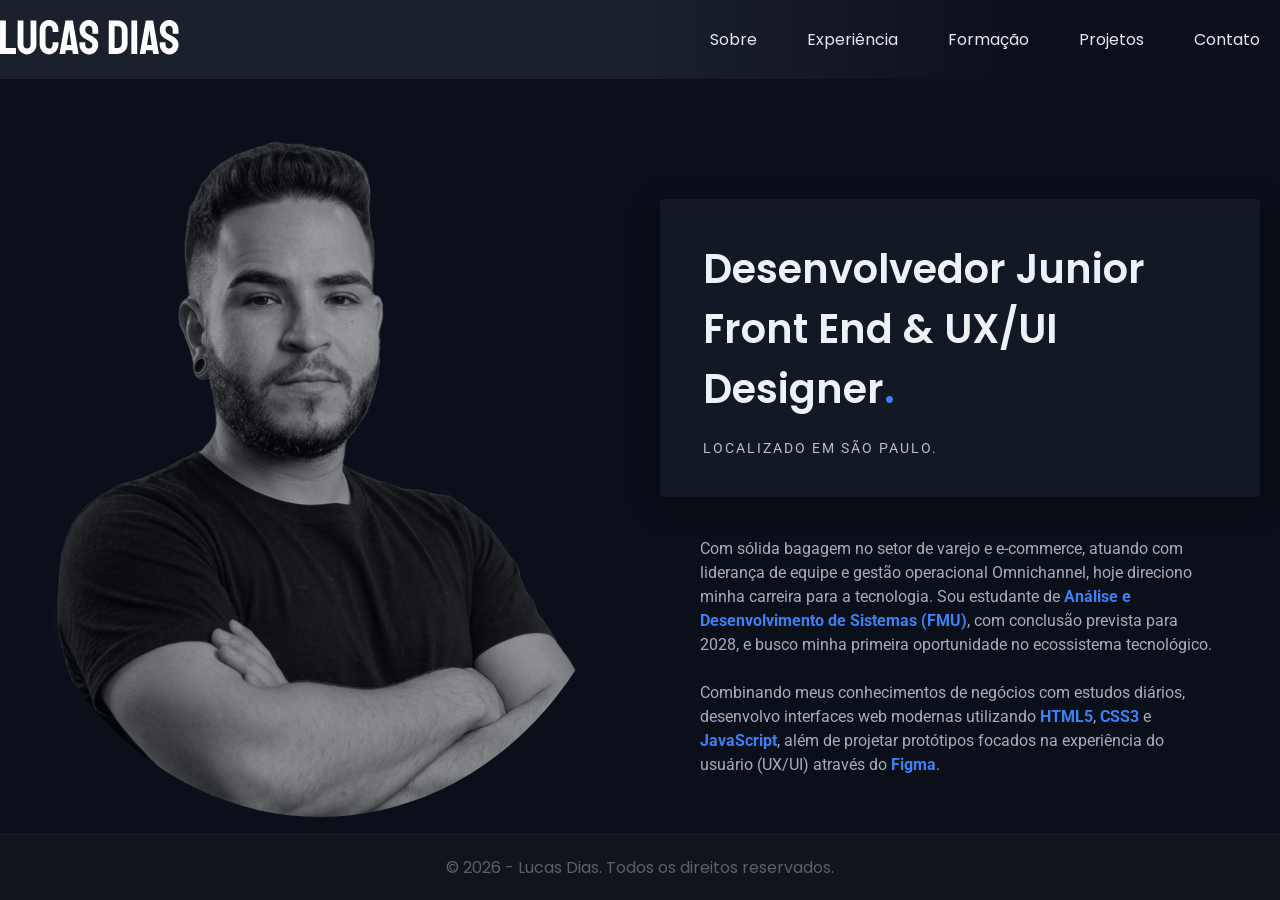
==== commit b7cf7e4d: "refactor: adição de formulário em contato.html, e atualização de certificações em formacao.html, oti" ====
--- a/index.html
+++ b/index.html
@@ -59,7 +59,7 @@
       <p>© 2026 - Lucas Dias. Todos os direitos reservados.</p>
     </div>
   </footer>
-  <script src="./js/script.js"></script>
+  <script type="module" src="js/script.js"></script>
 </body>
 
 </html>
--- a/css/style.min.css
+++ b/css/style.min.css
@@ -1 +1 @@
-:root{--background-1:#0b0f19;--background-2:#121824;--footer-bg:#11141a;--header-bg:#1a202c;--title-1:#edf2f7;--title-2:#f7fafc;--text-1:#a0aec0;--text-2:#cbd5e0;--border:#2d3748;--hover:#4a5568;--element-1:#3b82f6;--element-2:#e2e8f0;--shadow:#1a202c;--gradient:linear-gradient(#718096, #4a5568);--btn-text:#0b0f19;--btn-bg:#edf2f7;--btn-hover:#cbd5e0;--btn-burger:#121824;--btn-burger-1:#edf2f7;--done:#2ed573;--in-course:#ffa500;--not-initialized:#94a3b8}*{margin:0;padding:0;box-sizing:border-box}body{background:var(--background-1);min-height:100vh;display:flex;flex-direction:column}main{flex:1}ul,li{list-style:none}a{text-decoration:none}@keyframes slideDown{from{transform:translateY(-30px);opacity:0}to{transform:translateY(0);opacity:1}}@keyframes slideUp{from{transform:translateY(30px);opacity:0}to{transform:translateY(0);opacity:1}}@keyframes fadeInFoto{from{opacity:0}to{opacity:.7}}.header-container{background:linear-gradient(90deg,#1a202c 50%,#0b0f19 80%);width:100%;animation:slideDown 0.7s ease-out forwards;position:relative;z-index:99999}.header{justify-content:space-between;display:flex;flex-wrap:wrap;align-items:center;padding:20px 0;max-width:1400px;margin:0 auto;position:relative}.header ul{display:flex;flex-wrap:wrap;gap:10px;color:var(--element-2)}.header ul a{padding:20px;font-family:"Poppins",Arial,Helvetica,sans-serif}.header a{color:var(--element-2);transition:color 0.3s ease,opacity 0.3s ease}.header a:hover{color:var(--hover);opacity:.8}#btn-mobile{display:none}@media (max-width:768px){.header{padding:20px;flex-wrap:nowrap;justify-content:space-between;align-items:center;position:relative;width:100%}#btn-mobile{display:flex;background:var(--btn-burger);border:none;width:50px;height:50px;border-radius:8px;cursor:pointer;padding:0;justify-content:center;align-items:center;z-index:50;position:relative}#hamburger{display:block;width:26px;height:4px;background:var(--btn-burger-1);border-radius:4px;position:relative}#hamburger::before,#hamburger::after{content:"";display:block;width:100%;height:100%;background:var(--btn-burger-1);border-radius:4px;position:absolute;transition:transform 0.2s,top 0.2s,bottom 0.2s}#hamburger::before{top:-8px}#hamburger::after{bottom:-8px}#nav{position:absolute;width:auto;min-width:220px;top:85%;right:20px;left:auto;z-index:9999;color:var(--btn-burger);opacity:0;visibility:hidden;transform:translateY(-10px);transition:opacity 0.3s ease,transform 0.3s ease,visibility 0.3s}#nav ul{display:flex;flex-direction:column;padding:0;gap:0;background:rgb(11 15 25 / .85)!important;backdrop-filter:blur(10px);-webkit-backdrop-filter:blur(10px);border-radius:12px;border:1px solid rgb(255 255 255 / .08);box-shadow:0 10px 30px rgb(0 0 0 / .6);overflow:hidden;width:100%}#nav ul li{background:transparent!important;width:100%}.header ul a{display:block;padding:14px 24px!important;text-align:center;color:var(--element-2);background:transparent!important;transition:background 0.2s ease,color 0.2s ease}.header #nav ul a:hover{background:rgb(255 255 255 / .05)!important;color:var(--element-1)}#nav ul li:not(:last-child) a{border-bottom:1px solid rgb(45 55 72 / .4)}#nav.active{opacity:1;visibility:visible;transform:translateY(0)}.header:has(#nav.active) #btn-mobile #hamburger{background:#fff0}.header:has(#nav.active) #btn-mobile #hamburger::before{transform:rotate(45deg);top:0}.header:has(#nav.active) #btn-mobile #hamburger::after{transform:rotate(-45deg);bottom:0}}.apresentacao{display:grid;grid-template-columns:repeat(4,1fr);max-width:1400px;margin:0 auto}.foto-perfil-bg{grid-column:1 / 3;background:url(../img/perfil.png) no-repeat;background-size:cover;background-position:center 40px;min-height:500px;border-radius:50%;opacity:.7;animation:fadeIn 0.8s ease-out forwards;animation-delay:0.2s;transition:opacity 0.5s ease-in-out}.foto-perfil-bg:hover{opacity:1!important}.container-cards{grid-column:3 / 5;margin-top:120px;padding:0 20px;align-self:start}.card-titulo{background:var(--background-2);border-radius:4px;padding:40px;border-left:3px solid #fff0;box-shadow:0 8px 32px rgb(0 0 0 / .35);position:relative;animation:slideUp 0.8s ease-out backwards;animation-delay:0.4s;transition:all 0.3s ease}.card-titulo:hover{transform:translateY(-5px);border-left-color:var(--element-1);box-shadow:0 10px 15px -3px rgb(59 130 246 / .15)}.card-titulo h1{font-family:"Poppins",Arial,Helvetica,sans-serif;font-weight:600;font-size:2.5rem;color:var(--title-1);margin-bottom:20px}.card-titulo h1 span{color:var(--element-1)}.localizacao{font-family:"Roboto",Arial,Helvetica,sans-serif;color:var(--element-2);font-size:.875rem;text-transform:uppercase;letter-spacing:2px;opacity:.8}.textos-sobre{padding:40px;font-family:"Roboto",Arial,Helvetica,sans-serif;font-size:1rem;line-height:1.5;color:var(--text-1);animation:slideUp 0.8s ease-out backwards;animation-delay:0.6s}.textos-sobre strong{font-family:"Roboto",Arial,Helvetica,sans-serif;color:var(--element-1)}@media (max-width:768px){.apresentacao{display:flex;flex-direction:column;align-items:center;padding:0 20px}.foto-perfil-bg{width:280px;min-height:280px;margin:40px auto 0 auto;background-position:center center;border:solid var(--element-1)}.container-cards{width:100%;margin-top:30px;padding:0}.card-titulo{padding:30px 20px}.card-titulo h1{font-size:1.8rem}.textos-sobre{padding:30px 10px}}@media (max-width:400px){.card-titulo h1{font-size:1.25rem}.textos-sobre p{text-align:justify}.footer p{font-size:.825rem}}.experiencia{display:grid;grid-template-columns:repeat(4,1fr);max-width:1400px;margin:0 auto;align-items:stretch;min-height:calc(100vh - 79px - 65px)}.card-experiencia-titulo{background:#fff0;border-radius:4px;padding:40px;border-left:3px solid #fff0;box-shadow:0 8px 32px rgb(0 0 0 / .35);position:relative;transition:all 0.3s ease;animation:slideUp 0.8s ease-out backwards;animation-delay:0.4s}.card-experiencia-titulo:hover{transform:translateY(-5px);border-left-color:var(--element-1);box-shadow:0 10px 15px -3px rgb(59 130 246 / .15)}.card-experiencia-titulo h1{font-family:"Poppins",Arial,Helvetica,sans-serif;font-weight:600;font-size:2.5rem;color:var(--title-1);margin-bottom:20px}.card-experiencia-titulo h1 span{color:var(--element-1)}.experiencia-bg{grid-column:1 / 3;background:url(../img/backgrounds/ecommerce.png) no-repeat;background-size:contain;background-position:top left;background-attachment:fixed;height:100%;width:100%;opacity:.7;animation:slideUp 0.8s ease-out backwards;animation-delay:0.2s;transition:opacity 0.5s ease-in-out}.experiencia-bg:hover{opacity:1}.experiencia .container-cards{grid-column:3 / 5;margin-top:0;padding:120px 20px 40px;display:flex;flex-direction:column}.exp-descricao{font-family:"Roboto",Arial,Helvetica,sans-serif;color:var(--element-2);font-size:.875rem;text-transform:uppercase;letter-spacing:2px;opacity:.8}.container-empresas{display:flex;gap:40px}.card-empresa{display:flex;flex-direction:column;flex:1;background:var(--background-2);margin-top:40px;border-radius:4px;padding:40px;position:relative;border-left:3px solid #fff0;box-shadow:0 8px 32px rgb(0 0 0 / .35);transition:all 0.3s ease;animation:slideUp 0.8s ease-out backwards;animation-delay:0.6s}.card-empresa:nth-of-type(1){animation:slideUp 0.8s ease-out backwards;animation-delay:0.6s}.card-empresa:nth-of-type(2){animation:slideUp 0.8s ease-out backwards;animation-delay:0.8s}.card-empresa:hover{transform:translateY(-5px);border-left-color:var(--element-1);box-shadow:0 10px 15px -3px rgb(59 130 246 / .15)}.card-empresa h2{font-family:"Poppins",Arial,Helvetica,sans-serif;font-weight:600;font-size:1.25rem;color:var(--title-1);margin-top:16px;margin-bottom:32px}.card-empresa h2 span{color:var(--element-1)}.empresa-nome{font-family:"Roboto",Arial,Helvetica,sans-serif;color:var(--element-2);font-size:.875rem;text-transform:uppercase;letter-spacing:2px;opacity:.8}.empresa-ano{font-family:"Roboto",Arial,Helvetica,sans-serif;color:var(--element-2);font-size:.875rem;text-transform:uppercase;letter-spacing:2px;opacity:.5;margin-top:auto}.soft-skills-container{background:var(--background-2);margin-top:40px;border-radius:4px;padding:40px;position:relative;border-left:3px solid #fff0;box-shadow:0 8px 32px rgb(0 0 0 / .35);transition:transform 0.3s ease,box-shadow 0.3s ease;animation:slideUp 0.8s ease-out backwards;animation-delay:1s}.soft-skills-container:hover{transform:translateY(-5px);transform:translateY(-5px);border-left-color:var(--element-1);box-shadow:0 10px 15px -3px rgb(59 130 246 / .15)}.soft-skills-titulo{font-family:"Poppins",Arial,Helvetica,sans-serif;font-weight:600;font-size:1.25rem;color:var(--title-1);margin-bottom:20px}.soft-skills-intro{font-family:"Roboto",Arial,Helvetica,sans-serif;color:var(--element-2);font-size:1rem;line-height:1.5;margin-bottom:24px;opacity:.9}.soft-skills-titulo span{color:var(--element-1)}.soft-skills-lista{font-family:"Roboto",Arial,Helvetica,sans-serif;color:var(--text-1);font-size:1rem;line-height:1.6}.soft-skills-lista{display:flex;flex-direction:column;gap:24px}.soft-skills-lista li{position:relative;padding-left:28px}.soft-skills-lista .icon-check{position:absolute;left:0;top:3px;width:18px;height:18px}.soft-skills-lista strong{color:var(--element-1);font-weight:500}.btn-linkedin{align-self:flex-end;display:flex;align-items:center;justify-content:space-between;background:rgb(255 255 255 / .02);border:1px solid var(--border);padding:12px 16px;border-radius:4px;text-decoration:none;min-width:260px;margin-top:40px;box-shadow:0 8px 32px rgb(0 0 0 / .35);animation:slideUp 0.8s ease-out backwards;animation-delay:0.8s;transition:background 0.3s ease,border-color 0.3s ease,transform 0.3s ease}.btn-linkedin:hover{transform:translateY(-2px);background:rgb(59 130 246 / .05);border-color:var(--element-1)}.btn-linkedin .credential-icon{width:24px;height:24px;object-fit:contain;opacity:.9}.btn-linkedin img{margin-bottom:0!important}@media (max-width:800px){.experiencia{display:grid;grid-template-columns:1fr;min-height:calc(100vh - 79px - 65px);position:relative}.experiencia-bg{display:block;grid-column:1 / -1;grid-row:1;width:100%;height:100%;opacity:.25;z-index:1}.experiencia .container-cards{grid-column:1 / -1;grid-row:1;position:relative;z-index:2;margin-top:0;align-self:center;padding:60px 20px}.container-empresas{flex-direction:row;gap:24px;margin-top:24px}.card-empresa{margin-top:0;padding:32px 24px;background:rgb(18 24 36 / .95)}.card-empresa::after{top:68px}@media (max-width:800px){.soft-skills-container{margin-top:24px;padding:32px 24px;background:rgb(18 24 36 / .95)}}.btn-linkedin{align-self:flex-end;width:auto;margin-top:32px}}@media (max-width:600px){.container-empresas{flex-direction:column}.experiencia-bg{display:none}}@media (max-width:400px){.btn-linkedin{align-self:center;width:100%;margin-top:32px}}.formacao{display:block;max-width:1400px;margin:0 auto;align-items:stretch;min-height:calc(100vh - 80px)}.container-cards-formacao{padding:0 20px 40px 20px;display:flex;flex-direction:column}.card-formacao-titulo{margin-top:120px;margin-bottom:40px;background:#fff0;border-radius:4px;padding:40px;border-left:3px solid #fff0;box-shadow:0 8px 32px rgb(0 0 0 / .35);transition:all 0.3s ease;position:relative;animation:slideUp 0.8s ease-out backwards;animation-delay:0.4s}.card-formacao-titulo:hover{transform:translateY(-5px);border-left-color:var(--element-1);box-shadow:0 10px 15px -3px rgb(59 130 246 / .15)}.card-formacao-titulo h1{font-family:"Poppins",Arial,Helvetica,sans-serif;font-weight:600;font-size:2.5rem;color:var(--title-1);margin-bottom:20px}.card-formacao-titulo h1 span{color:var(--element-1)}.card-formacao-titulo p{font-family:"Roboto",Arial,Helvetica,sans-serif;color:var(--text-2);font-size:.875rem;letter-spacing:2px;text-transform:uppercase}.container-faculdades{display:grid;grid-template-columns:repeat(2,1fr);gap:40px;margin-bottom:40px}.card-faculdade{background:var(--background-2);border-radius:4px;padding:40px;position:relative;border-left:3px solid #fff0;box-shadow:0 8px 32px rgb(0 0 0 / .35);transition:all 0.3s ease;align-self:flex-start;width:100%;animation:slideUp 0.8s ease-out backwards;animation-delay:0.6s}.card-faculdade:hover{transform:translateY(-5px);border-left-color:var(--element-1);box-shadow:0 10px 15px -3px rgb(59 130 246 / .15)}.card-faculdade h2{font-family:"Poppins",Arial,Helvetica,sans-serif;font-weight:600;font-size:1.25rem;color:var(--title-1);margin-top:16px;margin-bottom:24px;position:relative}.card-faculdade h2 span{color:var(--element-1)}.curso-instituicao-faculdade{font-family:"Roboto",Arial,Helvetica,sans-serif;color:var(--text-1);font-size:.875rem;text-transform:uppercase;letter-spacing:2px;display:block}.container-cursos{display:grid;grid-template-columns:repeat(3,1fr);gap:40px}.card-curso{display:flex;flex-direction:column;background:var(--background-2);border-radius:4px;padding:40px;position:relative;border-left:3px solid #fff0;box-shadow:0 8px 32px rgb(0 0 0 / .35);transition:all 0.3s ease;animation:slideUp 0.8s ease-out backwards;animation-delay:0.8s}.card-curso:nth-of-type(1){animation:slideUp 0.8s ease-out backwards;animation-delay:0.8s}.card-curso:nth-of-type(2){animation:slideUp 0.8s ease-out backwards;animation-delay:1s}.card-curso:nth-of-type(3){animation:slideUp 0.8s ease-out backwards;animation-delay:1.2s}.card-curso:hover{transform:translateY(-5px);border-left-color:var(--element-1);box-shadow:0 10px 15px -3px rgb(59 130 246 / .15)}.card-curso h2{font-family:"Poppins",Arial,Helvetica,sans-serif;font-weight:600;font-size:1.25rem;color:var(--title-1);margin-top:16px;margin-bottom:32px;position:relative;min-height:3.5rem}.card-curso h2 span{color:var(--element-1)}.curso-header{display:flex;justify-content:space-between;align-items:center;width:100%}.curso-tipo{font-family:"Roboto",Arial,Helvetica,sans-serif;color:var(--text-1);font-size:.875rem;text-transform:uppercase;letter-spacing:2px}.tag-status{font-family:"Roboto",Arial,sans-serif;font-size:.75rem;font-weight:400;text-transform:uppercase;padding:4px 8px;border-radius:4px;letter-spacing:1px}.status-concluido{background-color:rgb(16 185 129 / .15);color:var(--done);border:1px solid rgb(16 185 129 / .3)}.status-andamento{background-color:rgb(245 158 11 / .15);color:var(--in-course);border:1px solid rgb(245 158 11 / .3)}.status-em-breve{background:rgb(148 163 184 / .12);color:var(--not-initialized);border:1px solid rgb(148 163 184 / .3)}.card-content{display:flex;flex-direction:column;flex:1}.stacks{display:flex;gap:20px;margin-bottom:24px}.stacks img{width:24px;height:24px;object-fit:contain}.origamid-credential{display:flex;align-items:center;justify-content:space-between;background:rgb(255 255 255 / .02);border:1px solid var(--border);padding:12px 16px;border-radius:4px;margin-bottom:24px;transition:background 0.3s ease,border-color 0.3s ease}.credential-main{display:flex;align-items:center;gap:12px}.credential-icon{width:24px;height:24px;object-fit:contain;opacity:.9}.origamid-credential:hover{background:rgb(59 130 246 / .05);border-color:var(--element-1)}.credential-text p{font-family:"Poppins",Arial,sans-serif;font-size:.875rem;font-weight:500;color:var(--title-1);margin-bottom:2px}.credential-text span{font-family:"Roboto",Arial,sans-serif;font-size:.75rem;color:var(--text-1)}.arrow-link{color:var(--element-1);font-weight:700;font-size:1.1rem}.em-breve-credential{display:flex;align-items:center;justify-content:center;background:rgb(255 255 255 / .01);border:1px dashed rgb(255 255 255 / .1);padding:12px 16px;border-radius:4px;margin-bottom:24px;height:50px;box-sizing:border-box;cursor:not-allowed}.em-breve-credential p{font-family:"Roboto",Arial,sans-serif;font-size:.875rem;font-style:italic;color:var(--text-1);opacity:.6}.curso-instituicao{font-family:"Roboto",Arial,Helvetica,sans-serif;color:var(--text-1);font-size:.875rem;text-transform:uppercase;letter-spacing:2px;display:block}.formacao-container-img{grid-column:3 / 5;position:relative;overflow:hidden;background:var(--background-1)}.formacao-bg:hover{opacity:1}@media (max-width:960px){.card-formacao-titulo{margin-top:80px;margin-bottom:40px;padding:30px 24px}.container-faculdades{grid-template-columns:1fr;gap:40px;margin-bottom:40px}.container-cursos{grid-template-columns:1fr;gap:40px}.card-faculdade,.card-curso{padding:24px 20px}.card-curso h2{min-height:initial!important;margin-bottom:16px!important}.stacks,.origamid-credential,.em-breve-credential{margin-bottom:16px!important}}@media (max-width:600px){.container-cards-formacao{padding:0 16px 30px 16px}.card-formacao-titulo{margin-top:60px;margin-bottom:40px;padding:20px 16px}.card-formacao-titulo h1{font-size:2rem}}.projetos{display:grid;grid-template-columns:repeat(auto-fit,minmax(320px,1fr));max-width:1400px;margin:0 auto;gap:40px;padding:120px 2% 60px 2%;align-items:stretch}.card-projetos-introducao{display:flex;flex-direction:column;justify-content:flex-start;background-color:#fff0;padding:20px;margin-top:0;min-height:280px;animation:slideUp 0.8s ease-out backwards;animation-delay:0.2s}.card-projetos-introducao h1{font-family:"Poppins",Arial,Helvetica,sans-serif;font-weight:600;font-size:2.5rem;color:var(--title-1);margin-bottom:60px;position:relative}.card-projetos-introducao h1 span{color:var(--element-1)}.manifesto-autoral{margin-top:0;border-left:3px solid var(--element-1);padding-left:16px}.manifesto-autoral p{font-family:"Roboto",Arial,sans-serif;font-size:.875rem;line-height:1.6;color:var(--text-1);font-style:italic;opacity:.8}.card-projeto-item{background:var(--background-2);border-left:3px solid #fff0;padding:24px;display:flex;flex-direction:column;justify-content:space-between;min-height:280px;margin-top:0;border-radius:4px;transition:all 0.3s ease}.card-projeto-item:nth-of-type(2),.card-projeto-item:nth-of-type(3){animation:slideUp 0.8s ease-out backwards;animation-delay:0.4s}.card-projeto-item:nth-of-type(4),.card-projeto-item:nth-of-type(5){animation:slideUp 0.8s ease-out backwards;animation-delay:0.6s}.card-projeto-item:nth-of-type(6){animation:slideUp 0.8s ease-out backwards;animation-delay:0.8s}.card-projeto-item:hover{transform:translateY(-5px);border-left-color:var(--element-1);box-shadow:0 10px 15px -3px rgb(59 130 246 / .15)}.projeto-header{display:flex;justify-content:space-between;align-items:flex-end;margin-bottom:16px}.projeto-header>div:first-child{display:flex;flex-direction:column;gap:6px}.status-tag{display:inline-block;align-self:flex-start;font-family:"Poppins",Arial,sans-serif;font-size:.65rem;font-weight:700;text-transform:uppercase;letter-spacing:.05em;padding:2px 8px;border-radius:4px}.status-tag.concluido{background-color:rgb(16 185 129 / .15);color:var(--done);border:1px solid rgb(16 185 129 / .3)}.status-tag.em-andamento{background-color:rgb(245 158 11 / .15);color:var(--in-course);border:1px solid rgb(245 158 11 / .3)}.status-tag.em-breve{background:rgb(148 163 184 / .12);color:var(--not-initialized);border:1px solid rgb(148 163 184 / .3)}.projeto-header h2{font-family:"Poppins",Arial,Helvetica,sans-serif;font-weight:600;font-size:1.25rem;color:var(--title-1);margin:0}.projeto-header h2 span{color:var(--element-1)}.projeto-techs{display:flex!important;flex-direction:row!important;gap:8px;align-items:center;padding-bottom:2px}.projeto-techs img{width:20px;height:auto}.projeto-body{display:flex;gap:16px;align-items:flex-start;margin-bottom:20px}.projeto-descricao{flex:1;font-family:"Roboto",Arial,sans-serif;font-size:.875rem;line-height:1.6;color:var(--text-1);opacity:.8}.projeto-mini-thumb{width:150px;flex-shrink:0;transition:transform 0.3s ease}.projeto-mini-thumb img{width:100%;height:100px;border-radius:4px;object-fit:cover;object-position:top center;border:1px solid rgb(255 255 255 / .08)}.card-projeto-item:hover .projeto-mini-thumb{transform:scale(1.03)}.projeto-footer{display:flex;gap:12px;margin-top:auto}.btn-projeto{flex:1;text-align:center;padding:10px;background-color:#fff0;color:var(--title-1);border:1px solid var(--border);text-decoration:none;font-weight:500;font-size:.85rem;font-family:"Poppins",Arial,sans-serif;border-radius:4px;transition:all 0.3s ease}.btn-projeto:hover{border-color:var(--element-1);background-color:rgb(255 255 255 / .02)}.btn-projeto-breve{flex:1;text-align:center;padding:10px;background-color:#fff0;color:var(--text-1);border:1px dashed rgb(160 174 192 / .4);font-size:.85rem;font-family:"Poppins",Arial,sans-serif;font-style:italic;border-radius:4px;opacity:.6;cursor:not-allowed}@media (max-width:480px){.projetos{padding:60px 4% 40px 4%;gap:24px}.card-projetos-introducao{min-height:initial;padding:10px}.card-projetos-introducao h1{margin-bottom:24px}.card-projeto-item{margin-top:0;padding:20px;min-height:initial}.projeto-body{display:flex!important;flex-direction:column;align-items:stretch;gap:16px;margin-bottom:16px}.projeto-mini-thumb{width:100%!important;max-width:100%!important;margin-top:0}.projeto-mini-thumb img{width:100%!important;height:160px!important;object-fit:cover!important;object-position:top center;border-radius:4px}.projeto-mini-thumb img[src*="flexblog"]{object-position:center!important}.projeto-footer{flex-direction:column;gap:8px;margin-top:auto}}.contato-container{display:grid;grid-template-columns:repeat(4,1fr);max-width:1400px;margin:0 auto;align-items:stretch;min-height:calc(100vh - 80px);width:100%}.contato-conteudo{grid-column:1 / 3;padding:40px 20px;display:flex;flex-direction:column;justify-content:center}.card-contato-titulo{margin-bottom:40px;background:#fff0;border-radius:4px;padding:40px;border-left:3px solid #fff0;box-shadow:0 8px 32px rgb(0 0 0 / .35);transition:all 0.3s ease;animation:slideUp 0.8s ease-out backwards;animation-delay:0.2s}.contato-grid-links{display:grid;grid-template-columns:1fr 1fr;gap:30px}.card-contato-acao{background:var(--background-2);border-radius:4px;padding:40px;border-left:3px solid #fff0;box-shadow:0 8px 32px rgb(0 0 0 / .35);transition:all 0.3s ease;display:flex;flex-direction:column;justify-content:flex-start}.card-contato-acao p{flex-grow:1}.redes-sociais-icones{display:flex;gap:20px;margin-top:auto;padding-top:20px}.card-contato-acao p span{display:inline-flex;align-items:center;gap:6px;white-space:nowrap}.card-contato-acao p img{width:20px;height:20px;display:block}.card-contato-acao:nth-of-type(1){animation:slideUp 0.8s ease-out backwards;animation-delay:0.4s}.card-contato-acao:nth-of-type(2){animation:slideUp 0.8s ease-out backwards;animation-delay:0.6s}.card-contato-titulo:hover,.card-contato-acao:hover{transform:translateY(-5px);border-left-color:var(--element-1);box-shadow:0 10px 15px -3px rgb(59 130 246 / .15)}.card-contato-titulo h1,.card-contato-acao h2{font-family:"Poppins",Arial,sans-serif;font-weight:600;color:var(--title-1)}.card-contato-titulo h1{font-size:2.5rem;margin-bottom:20px}.card-contato-acao h2{font-size:1.5rem;margin-bottom:15px}.card-contato-titulo h1 span,.card-contato-acao h2 span{color:var(--element-1)}.card-contato-titulo p,.card-contato-acao p{font-family:"Roboto",Arial,sans-serif;color:var(--text-1);font-size:.95rem;line-height:1.6}.redes-sociais-icones{display:flex;gap:20px;margin-top:20px}.redes-sociais-icones img{width:32px;height:32px;transition:transform 0.2s;opacity:.7}.redes-sociais-icones img:hover{transform:scale(1.15);opacity:1}.contato-container-img{grid-column:3 / 5;position:relative;overflow:hidden}.contato-bg{background:url(../img/backgrounds/contato.jpg) no-repeat;background-size:cover;background-position:right;height:100%;width:100%;opacity:.5;animation:slideUp 0.8s ease-out backwards;animation-delay:0.3s;transition:opacity 0.4s ease-in-out}.contato-bg:hover{opacity:1}@media (max-width:960px){.contato-container{grid-template-columns:1fr}.contato-conteudo{grid-column:1 / -1}.contato-container-img{display:none}}@media (max-width:600px){.contato-grid-links{grid-template-columns:1fr}}+:root{--background-1:#0b0f19;--background-2:#121824;--footer-bg:#11141a;--header-bg:#1a202c;--title-1:#edf2f7;--title-2:#f7fafc;--text-1:#a0aec0;--text-2:#cbd5e0;--border:#2d3748;--hover:#4a5568;--element-1:#3b82f6;--element-2:#e2e8f0;--shadow:#1a202c;--gradient:linear-gradient(#718096, #4a5568);--btn-text:#0b0f19;--btn-bg:#edf2f7;--btn-hover:#cbd5e0;--btn-burger:#121824;--btn-burger-1:#edf2f7;--done:#2ed573;--in-course:#ffa500;--not-initialized:#94a3b8}*{margin:0;padding:0;box-sizing:border-box}body{background:var(--background-1);min-height:100vh;display:flex;flex-direction:column}main{flex:1}ul,li{list-style:none}a{text-decoration:none}@keyframes slideDown{from{transform:translateY(-30px);opacity:0}to{transform:translateY(0);opacity:1}}@keyframes slideUp{from{transform:translateY(30px);opacity:0}to{transform:translateY(0);opacity:1}}@keyframes fadeInFoto{from{opacity:0}to{opacity:.7}}.header-container{background:linear-gradient(90deg,#1a202c 50%,#0b0f19 80%);width:100%;animation:slideDown 0.7s ease-out forwards;position:relative;z-index:99999}.header{justify-content:space-between;display:flex;flex-wrap:wrap;align-items:center;padding:20px 0;max-width:1400px;margin:0 auto;position:relative}.header ul{display:flex;flex-wrap:wrap;gap:10px;color:var(--element-2)}.header ul a{padding:20px;font-family:"Poppins",Arial,Helvetica,sans-serif}.header a{color:var(--element-2);transition:color 0.3s ease,opacity 0.3s ease}.header a:hover{color:var(--hover);opacity:.8}#btn-mobile{display:none}@media (max-width:768px){.header{padding:20px;flex-wrap:nowrap;justify-content:space-between;align-items:center;position:relative;width:100%}#btn-mobile{display:flex;background:var(--btn-burger);border:none;width:50px;height:50px;border-radius:8px;cursor:pointer;padding:0;justify-content:center;align-items:center;z-index:50;position:relative}#hamburger{display:block;width:26px;height:4px;background:var(--btn-burger-1);border-radius:4px;position:relative}#hamburger::before,#hamburger::after{content:"";display:block;width:100%;height:100%;background:var(--btn-burger-1);border-radius:4px;position:absolute;transition:transform 0.2s,top 0.2s,bottom 0.2s}#hamburger::before{top:-8px}#hamburger::after{bottom:-8px}#nav{position:absolute;width:auto;min-width:220px;top:85%;right:20px;left:auto;z-index:9999;color:var(--btn-burger);opacity:0;visibility:hidden;transform:translateY(-10px);transition:opacity 0.3s ease,transform 0.3s ease,visibility 0.3s}#nav ul{display:flex;flex-direction:column;padding:0;gap:0;background:rgb(11 15 25 / .85)!important;backdrop-filter:blur(10px);-webkit-backdrop-filter:blur(10px);border-radius:12px;border:1px solid rgb(255 255 255 / .08);box-shadow:0 10px 30px rgb(0 0 0 / .6);overflow:hidden;width:100%}#nav ul li{background:transparent!important;width:100%}.header ul a{display:block;padding:14px 24px!important;text-align:center;color:var(--element-2);background:transparent!important;transition:background 0.2s ease,color 0.2s ease}.header #nav ul a:hover{background:rgb(255 255 255 / .05)!important;color:var(--element-1)}#nav ul li:not(:last-child) a{border-bottom:1px solid rgb(45 55 72 / .4)}#nav.active{opacity:1;visibility:visible;transform:translateY(0)}.header:has(#nav.active) #btn-mobile #hamburger{background:#fff0}.header:has(#nav.active) #btn-mobile #hamburger::before{transform:rotate(45deg);top:0}.header:has(#nav.active) #btn-mobile #hamburger::after{transform:rotate(-45deg);bottom:0}}.footer-container{background:var(--footer-bg);width:100%;border-top:1px solid rgb(255 255 255 / .05);animation:slideUp 0.6s ease-out backwards;animation-delay:0.8s}.footer{justify-content:center;display:flex;flex-wrap:wrap;align-items:center;padding:20px 0;max-width:1400px;margin:0 auto;animation:fadeIn 1.5s ease-out forwards}.footer p{font-family:"Poppins",Arial,Helvetica,sans-serif;color:var(--text-1);opacity:.5;text-align:center;animation:fadeIn 0.7s ease-out forwards}.apresentacao{display:grid;grid-template-columns:repeat(4,1fr);max-width:1400px;margin:0 auto}.foto-perfil-bg{grid-column:1 / 3;background:url(../img/perfil.png) no-repeat;background-size:cover;background-position:center 40px;min-height:500px;border-radius:50%;opacity:.7;animation:fadeIn 0.8s ease-out forwards;animation-delay:0.2s;transition:opacity 0.5s ease-in-out}.foto-perfil-bg:hover{opacity:1!important}.container-cards{grid-column:3 / 5;margin-top:120px;padding:0 20px;align-self:start}.card-titulo{background:var(--background-2);border-radius:4px;padding:40px;border-left:3px solid #fff0;box-shadow:0 8px 32px rgb(0 0 0 / .35);position:relative;animation:slideUp 0.8s ease-out backwards;animation-delay:0.4s;transition:all 0.3s ease}.card-titulo:hover{transform:translateY(-5px);border-left-color:var(--element-1);box-shadow:0 10px 15px -3px rgb(59 130 246 / .15)}.card-titulo h1{font-family:"Poppins",Arial,Helvetica,sans-serif;font-weight:600;font-size:2.5rem;color:var(--title-1);margin-bottom:20px}.card-titulo h1 span{color:var(--element-1)}.localizacao{font-family:"Roboto",Arial,Helvetica,sans-serif;color:var(--element-2);font-size:.875rem;text-transform:uppercase;letter-spacing:2px;opacity:.8}.textos-sobre{padding:40px;font-family:"Roboto",Arial,Helvetica,sans-serif;font-size:1rem;line-height:1.5;color:var(--text-1);animation:slideUp 0.8s ease-out backwards;animation-delay:0.6s}.textos-sobre strong{font-family:"Roboto",Arial,Helvetica,sans-serif;color:var(--element-1)}@media (max-width:768px){.apresentacao{display:flex;flex-direction:column;align-items:center;padding:0 20px}.foto-perfil-bg{width:280px;min-height:280px;margin:40px auto 0 auto;background-position:center center;border:solid var(--element-1)}.container-cards{width:100%;margin-top:30px;padding:0}.card-titulo{padding:30px 20px}.card-titulo h1{font-size:1.8rem}.textos-sobre{padding:30px 10px}}@media (max-width:400px){.card-titulo h1{font-size:1.25rem}.textos-sobre p{text-align:justify}.footer p{font-size:.825rem}}.experiencia{display:grid;grid-template-columns:repeat(4,1fr);max-width:1400px;margin:0 auto;align-items:stretch;min-height:calc(100vh - 79px - 65px)}.card-experiencia-titulo{background:#fff0;border-radius:4px;padding:40px;border-left:3px solid #fff0;box-shadow:0 8px 32px rgb(0 0 0 / .35);position:relative;transition:all 0.3s ease;animation:slideUp 0.8s ease-out backwards;animation-delay:0.4s}.card-experiencia-titulo:hover{transform:translateY(-5px);border-left-color:var(--element-1);box-shadow:0 10px 15px -3px rgb(59 130 246 / .15)}.card-experiencia-titulo h1{font-family:"Poppins",Arial,Helvetica,sans-serif;font-weight:600;font-size:2.5rem;color:var(--title-1);margin-bottom:20px}.card-experiencia-titulo h1 span{color:var(--element-1)}.experiencia-bg{grid-column:1 / 3;background:url(../img/backgrounds/ecommerce.png) no-repeat;background-size:contain;background-position:top left;background-attachment:fixed;height:100%;width:100%;opacity:.7;animation:slideUp 0.8s ease-out backwards;animation-delay:0.2s;transition:opacity 0.5s ease-in-out}.experiencia-bg:hover{opacity:1}.experiencia .container-cards{grid-column:3 / 5;margin-top:0;padding:120px 20px 40px;display:flex;flex-direction:column}.exp-descricao{font-family:"Roboto",Arial,Helvetica,sans-serif;color:var(--element-2);font-size:.875rem;text-transform:uppercase;letter-spacing:2px;opacity:.8}.container-empresas{display:flex;gap:40px}.card-empresa{display:flex;flex-direction:column;flex:1;background:var(--background-2);margin-top:40px;border-radius:4px;padding:40px;position:relative;border-left:3px solid #fff0;box-shadow:0 8px 32px rgb(0 0 0 / .35);transition:all 0.3s ease;animation:slideUp 0.8s ease-out backwards;animation-delay:0.6s}.card-empresa:nth-of-type(1){animation:slideUp 0.8s ease-out backwards;animation-delay:0.6s}.card-empresa:nth-of-type(2){animation:slideUp 0.8s ease-out backwards;animation-delay:0.8s}.card-empresa:hover{transform:translateY(-5px);border-left-color:var(--element-1);box-shadow:0 10px 15px -3px rgb(59 130 246 / .15)}.card-empresa h2{font-family:"Poppins",Arial,Helvetica,sans-serif;font-weight:600;font-size:1.25rem;color:var(--title-1);margin-top:16px;margin-bottom:32px}.card-empresa h2 span{color:var(--element-1)}.empresa-nome{font-family:"Roboto",Arial,Helvetica,sans-serif;color:var(--element-2);font-size:.875rem;text-transform:uppercase;letter-spacing:2px;opacity:.8}.empresa-ano{font-family:"Roboto",Arial,Helvetica,sans-serif;color:var(--element-2);font-size:.875rem;text-transform:uppercase;letter-spacing:2px;opacity:.5;margin-top:auto}.soft-skills-container{background:var(--background-2);margin-top:40px;border-radius:4px;padding:40px;position:relative;border-left:3px solid #fff0;box-shadow:0 8px 32px rgb(0 0 0 / .35);transition:transform 0.3s ease,box-shadow 0.3s ease;animation:slideUp 0.8s ease-out backwards;animation-delay:1s}.soft-skills-container:hover{transform:translateY(-5px);transform:translateY(-5px);border-left-color:var(--element-1);box-shadow:0 10px 15px -3px rgb(59 130 246 / .15)}.soft-skills-titulo{font-family:"Poppins",Arial,Helvetica,sans-serif;font-weight:600;font-size:1.25rem;color:var(--title-1);margin-bottom:20px}.soft-skills-intro{font-family:"Roboto",Arial,Helvetica,sans-serif;color:var(--element-2);font-size:1rem;line-height:1.5;margin-bottom:24px;opacity:.9}.soft-skills-titulo span{color:var(--element-1)}.soft-skills-lista{font-family:"Roboto",Arial,Helvetica,sans-serif;color:var(--text-1);font-size:1rem;line-height:1.6}.soft-skills-lista{display:flex;flex-direction:column;gap:24px}.soft-skills-lista li{position:relative;padding-left:28px}.soft-skills-lista .icon-check{position:absolute;left:0;top:3px;width:18px;height:18px}.soft-skills-lista strong{color:var(--element-1);font-weight:500}.btn-linkedin{align-self:flex-end;display:flex;align-items:center;justify-content:space-between;background:rgb(255 255 255 / .02);border:1px solid var(--border);padding:12px 16px;border-radius:4px;text-decoration:none;min-width:260px;margin-top:40px;box-shadow:0 8px 32px rgb(0 0 0 / .35);animation:slideUp 0.8s ease-out backwards;animation-delay:0.8s;transition:background 0.3s ease,border-color 0.3s ease,transform 0.3s ease}.btn-linkedin:hover{transform:translateY(-2px);background:rgb(59 130 246 / .05);border-color:var(--element-1)}.btn-linkedin .credential-icon{width:24px;height:24px;object-fit:contain;opacity:.9}.btn-linkedin img{margin-bottom:0!important}@media (max-width:800px){.experiencia{display:grid;grid-template-columns:1fr;min-height:calc(100vh - 79px - 65px);position:relative}.experiencia-bg{display:block;grid-column:1 / -1;grid-row:1;width:100%;height:100%;opacity:.25;z-index:1}.experiencia .container-cards{grid-column:1 / -1;grid-row:1;position:relative;z-index:2;margin-top:0;align-self:center;padding:60px 20px}.container-empresas{flex-direction:row;gap:24px;margin-top:24px}.card-empresa{margin-top:0;padding:32px 24px;background:rgb(18 24 36 / .95)}.card-empresa::after{top:68px}@media (max-width:800px){.soft-skills-container{margin-top:24px;padding:32px 24px;background:rgb(18 24 36 / .95)}}.btn-linkedin{align-self:flex-end;width:auto;margin-top:32px}}@media (max-width:600px){.container-empresas{flex-direction:column}.experiencia-bg{display:none}}@media (max-width:400px){.btn-linkedin{align-self:center;width:100%;margin-top:32px}}.formacao{display:block;max-width:1400px;margin:0 auto;align-items:stretch;min-height:calc(100vh - 80px)}.container-cards-formacao{padding:120px 20px 40px 20px;display:flex;flex-direction:column;gap:40px}.formacao-topo-grid{display:grid;grid-template-columns:repeat(2,1fr);gap:40px;align-items:stretch}.card-formacao-titulo{background:#fff0;border-radius:4px;padding:40px;border-left:3px solid #fff0;box-shadow:0 8px 32px rgb(0 0 0 / .35);transition:all 0.3s ease;display:flex;flex-direction:column;justify-content:center;animation:slideUp 0.8s ease-out backwards;animation-delay:0.2s}.card-formacao-titulo:hover{transform:translateY(-5px);border-left-color:var(--element-1);box-shadow:0 10px 15px -3px rgb(59 130 246 / .15)}.card-formacao-titulo h1{font-family:"Poppins",Arial,Helvetica,sans-serif;font-weight:600;font-size:2.5rem;color:var(--title-1);margin-bottom:12px}.card-formacao-titulo h1 span{color:var(--element-1)}.card-formacao-titulo p{font-family:"Roboto",Arial,Helvetica,sans-serif;color:var(--text-2);font-size:.875rem;letter-spacing:2px;text-transform:uppercase}.card-faculdade{background:var(--background-2);border-radius:4px;padding:40px;display:flex;flex-direction:column;justify-content:space-between;border-left:3px solid #fff0;box-shadow:0 8px 32px rgb(0 0 0 / .35);transition:all 0.3s ease;width:100%;animation:slideUp 0.8s ease-out backwards;animation-delay:0.4s}.card-faculdade:hover{transform:translateY(-5px);border-left-color:var(--element-1);box-shadow:0 10px 15px -3px rgb(59 130 246 / .15)}.card-faculdade h2{font-family:"Poppins",Arial,Helvetica,sans-serif;font-weight:600;font-size:1.25rem;color:var(--title-1);margin-top:16px;margin-bottom:24px}.card-faculdade h2 span{color:var(--element-1)}.curso-instituicao-faculdade{font-family:"Roboto",Arial,Helvetica,sans-serif;color:var(--text-1);font-size:.875rem;text-transform:uppercase;letter-spacing:2px;display:block}.container-certificacoes{display:grid;grid-template-columns:repeat(2,1fr);gap:40px}.container-cursos{display:grid;grid-template-columns:repeat(3,1fr);gap:40px}.container-cursos{display:grid;grid-template-columns:repeat(3,1fr);gap:40px}.card-curso{display:flex;flex-direction:column;background:var(--background-2);border-radius:4px;padding:40px;border-left:3px solid #fff0;box-shadow:0 8px 32px rgb(0 0 0 / .35);transition:all 0.3s ease}.card-curso:nth-of-type(1){animation:slideUp 0.8s ease-out backwards;animation-delay:0.6s}.card-curso:nth-of-type(2){animation:slideUp 0.8s ease-out backwards;animation-delay:0.7s}.card-curso:nth-of-type(3){animation:slideUp 0.8s ease-out backwards;animation-delay:0.8s}.card-curso:nth-of-type(4){animation:slideUp 0.8s ease-out backwards;animation-delay:0.9s}.card-curso:nth-of-type(5){animation:slideUp 0.8s ease-out backwards;animation-delay:1s}.card-curso:hover{transform:translateY(-5px);border-left-color:var(--element-1);box-shadow:0 10px 15px -3px rgb(59 130 246 / .15)}.card-curso h2{font-family:"Poppins",Arial,Helvetica,sans-serif;font-weight:600;font-size:1.25rem;color:var(--title-1);margin-top:16px;margin-bottom:24px;min-height:3.5rem}.card-curso h2 span{color:var(--element-1)}.curso-header{display:flex;justify-content:space-between;align-items:center;width:100%}.curso-tipo{font-family:"Roboto",Arial,Helvetica,sans-serif;color:var(--text-1);font-size:.875rem;text-transform:uppercase;letter-spacing:2px}.tag-status{font-family:"Roboto",Arial,sans-serif;font-size:.75rem;font-weight:400;text-transform:uppercase;padding:4px 8px;border-radius:4px;letter-spacing:1px}.status-concluido{background-color:rgb(16 185 129 / .15);color:var(--done);border:1px solid rgb(16 185 129 / .3)}.status-andamento{background-color:rgb(245 158 11 / .15);color:var(--in-course);border:1px solid rgb(245 158 11 / .3)}.status-em-breve{background:rgb(148 163 184 / .12);color:var(--not-initialized);border:1px solid rgb(148 163 184 / .3)}.card-content{display:flex;flex-direction:column;justify-content:space-between;flex:1}.stacks{display:flex;gap:20px;margin-bottom:24px}.stacks img{width:24px;height:24px;object-fit:contain}.curso-credential{display:flex;align-items:center;justify-content:space-between;background:rgb(255 255 255 / .02);border:1px solid var(--border);padding:12px 16px;border-radius:4px;margin-bottom:24px;transition:background 0.3s ease,border-color 0.3s ease}.credential-main{display:flex;align-items:center;gap:12px}.credential-icon{width:24px;height:24px;object-fit:contain;opacity:.9}.curso-credential:hover{background:rgb(59 130 246 / .05);border-color:var(--element-1)}.credential-text p{font-family:"Poppins",Arial,sans-serif;font-size:.875rem;font-weight:500;color:var(--title-1);margin-bottom:2px}.credential-text span{font-family:"Roboto",Arial,sans-serif;font-size:.75rem;color:var(--text-1)}.arrow-link{color:var(--element-1);font-weight:700;font-size:1.1rem}.em-breve-credential{display:flex;align-items:center;justify-content:center;background:rgb(255 255 255 / .01);border:1px dashed rgb(255 255 255 / .1);padding:12px 16px;border-radius:4px;margin-bottom:24px;height:50px;box-sizing:border-box;cursor:not-allowed}.em-breve-credential p{font-family:"Roboto",Arial,sans-serif;font-size:.875rem;font-style:italic;color:var(--text-1);opacity:.6}.curso-instituicao{font-family:"Roboto",Arial,Helvetica,sans-serif;color:var(--text-1);font-size:.875rem;text-transform:uppercase;letter-spacing:2px;display:block}@media (max-width:960px){.container-cards-formacao{padding-top:80px}.formacao-topo-grid{grid-template-columns:1fr}.container-certificacoes,.container-cursos{grid-template-columns:1fr}.card-faculdade,.card-curso,.card-formacao-titulo{padding:24px 20px}.card-curso h2{min-height:initial!important;margin-bottom:16px!important}}@media (max-width:600px){.container-cards-formacao{padding:60px 16px 30px 16px}.card-formacao-titulo h1{font-size:2rem}}.projetos{display:grid;grid-template-columns:repeat(auto-fit,minmax(320px,1fr));max-width:1400px;margin:0 auto;gap:40px;padding:120px 2% 60px 2%;align-items:stretch}.card-projetos-introducao{display:flex;flex-direction:column;justify-content:flex-start;background-color:#fff0;padding:20px;margin-top:0;min-height:280px;animation:slideUp 0.8s ease-out backwards;animation-delay:0.2s}.card-projetos-introducao h1{font-family:"Poppins",Arial,Helvetica,sans-serif;font-weight:600;font-size:2.5rem;color:var(--title-1);margin-bottom:60px;position:relative}.card-projetos-introducao h1 span{color:var(--element-1)}.manifesto-autoral{margin-top:0;border-left:3px solid var(--element-1);padding-left:16px}.manifesto-autoral p{font-family:"Roboto",Arial,sans-serif;font-size:.875rem;line-height:1.6;color:var(--text-1);font-style:italic;opacity:.8}.card-projeto-item{background:var(--background-2);border-left:3px solid #fff0;padding:24px;display:flex;flex-direction:column;justify-content:space-between;min-height:280px;margin-top:0;border-radius:4px;transition:all 0.3s ease}.card-projeto-item:nth-of-type(2),.card-projeto-item:nth-of-type(3){animation:slideUp 0.8s ease-out backwards;animation-delay:0.4s}.card-projeto-item:nth-of-type(4),.card-projeto-item:nth-of-type(5){animation:slideUp 0.8s ease-out backwards;animation-delay:0.6s}.card-projeto-item:nth-of-type(6){animation:slideUp 0.8s ease-out backwards;animation-delay:0.8s}.card-projeto-item:hover{transform:translateY(-5px);border-left-color:var(--element-1);box-shadow:0 10px 15px -3px rgb(59 130 246 / .15)}.projeto-header{display:flex;justify-content:space-between;align-items:flex-end;margin-bottom:16px}.projeto-header>div:first-child{display:flex;flex-direction:column;gap:6px}.status-tag{display:inline-block;align-self:flex-start;font-family:"Poppins",Arial,sans-serif;font-size:.65rem;font-weight:700;text-transform:uppercase;letter-spacing:.05em;padding:2px 8px;border-radius:4px}.status-tag.concluido{background-color:rgb(16 185 129 / .15);color:var(--done);border:1px solid rgb(16 185 129 / .3)}.status-tag.em-andamento{background-color:rgb(245 158 11 / .15);color:var(--in-course);border:1px solid rgb(245 158 11 / .3)}.status-tag.em-breve{background:rgb(148 163 184 / .12);color:var(--not-initialized);border:1px solid rgb(148 163 184 / .3)}.projeto-header h2{font-family:"Poppins",Arial,Helvetica,sans-serif;font-weight:600;font-size:1.25rem;color:var(--title-1);margin:0}.projeto-header h2 span{color:var(--element-1)}.projeto-techs{display:flex!important;flex-direction:row!important;gap:8px;align-items:center;padding-bottom:2px}.projeto-techs img{width:20px;height:auto}.projeto-body{display:flex;gap:16px;align-items:flex-start;margin-bottom:20px}.projeto-descricao{flex:1;font-family:"Roboto",Arial,sans-serif;font-size:.875rem;line-height:1.6;color:var(--text-1);opacity:.8}.projeto-mini-thumb{width:150px;flex-shrink:0;transition:transform 0.3s ease}.projeto-mini-thumb img{width:100%;height:100px;border-radius:4px;object-fit:cover;object-position:top center;border:1px solid rgb(255 255 255 / .08)}.card-projeto-item:hover .projeto-mini-thumb{transform:scale(1.03)}.projeto-footer{display:flex;gap:12px;margin-top:auto}.btn-projeto{flex:1;text-align:center;padding:10px;background-color:#fff0;color:var(--title-1);border:1px solid var(--border);text-decoration:none;font-weight:500;font-size:.85rem;font-family:"Poppins",Arial,sans-serif;border-radius:4px;transition:all 0.3s ease}.btn-projeto:hover{border-color:var(--element-1);background-color:rgb(255 255 255 / .02)}.btn-projeto-breve{flex:1;text-align:center;padding:10px;background-color:#fff0;color:var(--text-1);border:1px dashed rgb(160 174 192 / .4);font-size:.85rem;font-family:"Poppins",Arial,sans-serif;font-style:italic;border-radius:4px;opacity:.6;cursor:not-allowed}@media (max-width:480px){.projetos{padding:60px 4% 40px 4%;gap:24px}.card-projetos-introducao{min-height:initial;padding:10px}.card-projetos-introducao h1{margin-bottom:24px}.card-projeto-item{margin-top:0;padding:20px;min-height:initial}.projeto-body{display:flex!important;flex-direction:column;align-items:stretch;gap:16px;margin-bottom:16px}.projeto-mini-thumb{width:100%!important;max-width:100%!important;margin-top:0}.projeto-mini-thumb img{width:100%!important;height:160px!important;object-fit:cover!important;object-position:top center;border-radius:4px}.projeto-mini-thumb img[src*="flexblog"]{object-position:center!important}.projeto-footer{flex-direction:column;gap:8px;margin-top:auto}}.contato-container{display:grid;grid-template-columns:repeat(4,1fr);max-width:1400px;margin:0 auto;align-items:stretch;min-height:calc(100vh - 80px);width:100%}.contato-conteudo{grid-column:1 / 3;padding:120px 20px 40px 20px;display:flex;flex-direction:column;gap:40px;justify-content:flex-start}.contato-topo-grid{display:grid;grid-template-columns:1fr 1fr;gap:40px;align-items:stretch}.card-contato-titulo{background:#fff0;border-radius:4px;padding:40px;border-left:3px solid #fff0;box-shadow:0 8px 32px rgb(0 0 0 / .35);display:flex;flex-direction:column;transition:all 0.3s ease;animation:slideUp 0.8s ease-out backwards;animation-delay:0.2s}.card-contato-redes,.card-contato-form{background:var(--background-2);border-radius:4px;padding:40px;border-left:3px solid #fff0;box-shadow:0 8px 32px rgb(0 0 0 / .35);transition:all 0.3s ease}.card-contato-redes{display:flex;flex-direction:column;justify-content:space-between;animation:slideUp 0.8s ease-out backwards;animation-delay:0.4s}.card-contato-form{animation:slideUp 0.8s ease-out backwards;animation-delay:0.6s}.card-contato-titulo:hover,.card-contato-redes:hover,.card-contato-form:hover{transform:translateY(-4px);border-left-color:var(--element-1);box-shadow:0 10px 15px -3px rgb(59 130 246 / .15)}.card-contato-titulo h1{margin-bottom:12px;font-family:"Poppins",Arial,sans-serif;font-weight:600;font-size:2.5rem;color:var(--title-1)}.card-contato-redes h2,.card-contato-form h2{font-family:"Poppins",Arial,sans-serif;font-weight:600;color:var(--title-1)}.card-contato-redes h2,.card-contato-form h2{font-size:1.5rem;margin-bottom:8px}.card-contato-titulo h1 span,.card-contato-redes h2 span,.card-contato-form h2 span{color:var(--element-1)}.card-contato-titulo p,.card-contato-redes p,.card-contato-form p{font-family:"Roboto",Arial,sans-serif;color:var(--text-1);font-size:.9rem;line-height:1.5}.card-contato-form p{margin-bottom:20px}.card-contato-form p span{display:inline-flex;align-items:center;gap:6px}.card-contato-form p img{width:18px;height:18px}.card-contato-form h2{margin-bottom:40px}.form-contato{display:flex;flex-direction:column;gap:16px}.form-grupo{display:flex;flex-direction:column;gap:10px}.form-grupo label{font-family:"Poppins",sans-serif;font-size:.85rem;color:var(--title-1);font-weight:500}.form-grupo input,.form-grupo textarea{width:100%;padding:10px 14px;background:var(--background-1,#0d1117);border:1px solid rgb(255 255 255 / .1);border-radius:4px;color:var(--text-1);font-family:"Roboto",sans-serif;font-size:.9rem;outline:none;transition:border-color 0.3s,box-shadow 0.3s}.form-grupo input:focus,.form-grupo textarea:focus{border-color:var(--element-1);box-shadow:0 0 0 2px rgb(59 130 246 / .2)}.form-grupo textarea{resize:vertical;min-height:80px}.btn-enviar{flex:1;text-align:center;padding:10px;background-color:#fff0;color:var(--title-1);border:1px solid var(--border);text-decoration:none;font-weight:500;font-size:.85rem;font-family:"Poppins",Arial,sans-serif;border-radius:4px;cursor:pointer;transition:all 0.3s ease}.btn-enviar:hover{border-color:var(--element-1);background-color:rgb(255 255 255 / .02)}.redes-sociais-icones{display:flex;gap:20px;margin-top:12px}.redes-sociais-icones img{width:28px;height:28px;transition:transform 0.2s,opacity 0.2s;opacity:.7}.redes-sociais-icones img:hover{transform:scale(1.15);opacity:1}.contato-container-img{grid-column:3 / 5;position:relative;overflow:hidden}.contato-bg{background:url(../img/backgrounds/contato.jpg) no-repeat;background-size:cover;background-position:center right;height:100%;width:100%;opacity:.5;animation:slideUp 0.8s ease-out backwards;animation-delay:0.3s;transition:opacity 0.4s ease-in-out}.contato-bg:hover{opacity:1}@media (max-width:960px){.contato-container{grid-template-columns:1fr}.contato-conteudo{grid-column:1 / -1;padding-top:40px}.contato-container-img{display:none}}@media (max-width:600px){.contato-topo-grid{grid-template-columns:1fr}}
--- a/css/style.min.css
+++ b/css/style.min.css
@@ -1 +1 @@
-:root{--background-1:#0b0f19;--background-2:#121824;--footer-bg:#11141a;--header-bg:#1a202c;--title-1:#edf2f7;--title-2:#f7fafc;--text-1:#a0aec0;--text-2:#cbd5e0;--border:#2d3748;--hover:#4a5568;--element-1:#3b82f6;--element-2:#e2e8f0;--shadow:#1a202c;--gradient:linear-gradient(#718096, #4a5568);--btn-text:#0b0f19;--btn-bg:#edf2f7;--btn-hover:#cbd5e0;--btn-burger:#121824;--btn-burger-1:#edf2f7;--done:#2ed573;--in-course:#ffa500;--not-initialized:#94a3b8}*{margin:0;padding:0;box-sizing:border-box}body{background:var(--background-1);min-height:100vh;display:flex;flex-direction:column}main{flex:1}ul,li{list-style:none}a{text-decoration:none}@keyframes slideDown{from{transform:translateY(-30px);opacity:0}to{transform:translateY(0);opacity:1}}@keyframes slideUp{from{transform:translateY(30px);opacity:0}to{transform:translateY(0);opacity:1}}@keyframes fadeInFoto{from{opacity:0}to{opacity:.7}}.header-container{background:linear-gradient(90deg,#1a202c 50%,#0b0f19 80%);width:100%;animation:slideDown 0.7s ease-out forwards;position:relative;z-index:99999}.header{justify-content:space-between;display:flex;flex-wrap:wrap;align-items:center;padding:20px 0;max-width:1400px;margin:0 auto;position:relative}.header ul{display:flex;flex-wrap:wrap;gap:10px;color:var(--element-2)}.header ul a{padding:20px;font-family:"Poppins",Arial,Helvetica,sans-serif}.header a{color:var(--element-2);transition:color 0.3s ease,opacity 0.3s ease}.header a:hover{color:var(--hover);opacity:.8}#btn-mobile{display:none}@media (max-width:768px){.header{padding:20px;flex-wrap:nowrap;justify-content:space-between;align-items:center;position:relative;width:100%}#btn-mobile{display:flex;background:var(--btn-burger);border:none;width:50px;height:50px;border-radius:8px;cursor:pointer;padding:0;justify-content:center;align-items:center;z-index:50;position:relative}#hamburger{display:block;width:26px;height:4px;background:var(--btn-burger-1);border-radius:4px;position:relative}#hamburger::before,#hamburger::after{content:"";display:block;width:100%;height:100%;background:var(--btn-burger-1);border-radius:4px;position:absolute;transition:transform 0.2s,top 0.2s,bottom 0.2s}#hamburger::before{top:-8px}#hamburger::after{bottom:-8px}#nav{position:absolute;width:auto;min-width:220px;top:85%;right:20px;left:auto;z-index:9999;color:var(--btn-burger);opacity:0;visibility:hidden;transform:translateY(-10px);transition:opacity 0.3s ease,transform 0.3s ease,visibility 0.3s}#nav ul{display:flex;flex-direction:column;padding:0;gap:0;background:rgb(11 15 25 / .85)!important;backdrop-filter:blur(10px);-webkit-backdrop-filter:blur(10px);border-radius:12px;border:1px solid rgb(255 255 255 / .08);box-shadow:0 10px 30px rgb(0 0 0 / .6);overflow:hidden;width:100%}#nav ul li{background:transparent!important;width:100%}.header ul a{display:block;padding:14px 24px!important;text-align:center;color:var(--element-2);background:transparent!important;transition:background 0.2s ease,color 0.2s ease}.header #nav ul a:hover{background:rgb(255 255 255 / .05)!important;color:var(--element-1)}#nav ul li:not(:last-child) a{border-bottom:1px solid rgb(45 55 72 / .4)}#nav.active{opacity:1;visibility:visible;transform:translateY(0)}.header:has(#nav.active) #btn-mobile #hamburger{background:#fff0}.header:has(#nav.active) #btn-mobile #hamburger::before{transform:rotate(45deg);top:0}.header:has(#nav.active) #btn-mobile #hamburger::after{transform:rotate(-45deg);bottom:0}}.apresentacao{display:grid;grid-template-columns:repeat(4,1fr);max-width:1400px;margin:0 auto}.foto-perfil-bg{grid-column:1 / 3;background:url(../img/perfil.png) no-repeat;background-size:cover;background-position:center 40px;min-height:500px;border-radius:50%;opacity:.7;animation:fadeIn 0.8s ease-out forwards;animation-delay:0.2s;transition:opacity 0.5s ease-in-out}.foto-perfil-bg:hover{opacity:1!important}.container-cards{grid-column:3 / 5;margin-top:120px;padding:0 20px;align-self:start}.card-titulo{background:var(--background-2);border-radius:4px;padding:40px;border-left:3px solid #fff0;box-shadow:0 8px 32px rgb(0 0 0 / .35);position:relative;animation:slideUp 0.8s ease-out backwards;animation-delay:0.4s;transition:all 0.3s ease}.card-titulo:hover{transform:translateY(-5px);border-left-color:var(--element-1);box-shadow:0 10px 15px -3px rgb(59 130 246 / .15)}.card-titulo h1{font-family:"Poppins",Arial,Helvetica,sans-serif;font-weight:600;font-size:2.5rem;color:var(--title-1);margin-bottom:20px}.card-titulo h1 span{color:var(--element-1)}.localizacao{font-family:"Roboto",Arial,Helvetica,sans-serif;color:var(--element-2);font-size:.875rem;text-transform:uppercase;letter-spacing:2px;opacity:.8}.textos-sobre{padding:40px;font-family:"Roboto",Arial,Helvetica,sans-serif;font-size:1rem;line-height:1.5;color:var(--text-1);animation:slideUp 0.8s ease-out backwards;animation-delay:0.6s}.textos-sobre strong{font-family:"Roboto",Arial,Helvetica,sans-serif;color:var(--element-1)}@media (max-width:768px){.apresentacao{display:flex;flex-direction:column;align-items:center;padding:0 20px}.foto-perfil-bg{width:280px;min-height:280px;margin:40px auto 0 auto;background-position:center center;border:solid var(--element-1)}.container-cards{width:100%;margin-top:30px;padding:0}.card-titulo{padding:30px 20px}.card-titulo h1{font-size:1.8rem}.textos-sobre{padding:30px 10px}}@media (max-width:400px){.card-titulo h1{font-size:1.25rem}.textos-sobre p{text-align:justify}.footer p{font-size:.825rem}}.experiencia{display:grid;grid-template-columns:repeat(4,1fr);max-width:1400px;margin:0 auto;align-items:stretch;min-height:calc(100vh - 79px - 65px)}.card-experiencia-titulo{background:#fff0;border-radius:4px;padding:40px;border-left:3px solid #fff0;box-shadow:0 8px 32px rgb(0 0 0 / .35);position:relative;transition:all 0.3s ease;animation:slideUp 0.8s ease-out backwards;animation-delay:0.4s}.card-experiencia-titulo:hover{transform:translateY(-5px);border-left-color:var(--element-1);box-shadow:0 10px 15px -3px rgb(59 130 246 / .15)}.card-experiencia-titulo h1{font-family:"Poppins",Arial,Helvetica,sans-serif;font-weight:600;font-size:2.5rem;color:var(--title-1);margin-bottom:20px}.card-experiencia-titulo h1 span{color:var(--element-1)}.experiencia-bg{grid-column:1 / 3;background:url(../img/backgrounds/ecommerce.png) no-repeat;background-size:contain;background-position:top left;background-attachment:fixed;height:100%;width:100%;opacity:.7;animation:slideUp 0.8s ease-out backwards;animation-delay:0.2s;transition:opacity 0.5s ease-in-out}.experiencia-bg:hover{opacity:1}.experiencia .container-cards{grid-column:3 / 5;margin-top:0;padding:120px 20px 40px;display:flex;flex-direction:column}.exp-descricao{font-family:"Roboto",Arial,Helvetica,sans-serif;color:var(--element-2);font-size:.875rem;text-transform:uppercase;letter-spacing:2px;opacity:.8}.container-empresas{display:flex;gap:40px}.card-empresa{display:flex;flex-direction:column;flex:1;background:var(--background-2);margin-top:40px;border-radius:4px;padding:40px;position:relative;border-left:3px solid #fff0;box-shadow:0 8px 32px rgb(0 0 0 / .35);transition:all 0.3s ease;animation:slideUp 0.8s ease-out backwards;animation-delay:0.6s}.card-empresa:nth-of-type(1){animation:slideUp 0.8s ease-out backwards;animation-delay:0.6s}.card-empresa:nth-of-type(2){animation:slideUp 0.8s ease-out backwards;animation-delay:0.8s}.card-empresa:hover{transform:translateY(-5px);border-left-color:var(--element-1);box-shadow:0 10px 15px -3px rgb(59 130 246 / .15)}.card-empresa h2{font-family:"Poppins",Arial,Helvetica,sans-serif;font-weight:600;font-size:1.25rem;color:var(--title-1);margin-top:16px;margin-bottom:32px}.card-empresa h2 span{color:var(--element-1)}.empresa-nome{font-family:"Roboto",Arial,Helvetica,sans-serif;color:var(--element-2);font-size:.875rem;text-transform:uppercase;letter-spacing:2px;opacity:.8}.empresa-ano{font-family:"Roboto",Arial,Helvetica,sans-serif;color:var(--element-2);font-size:.875rem;text-transform:uppercase;letter-spacing:2px;opacity:.5;margin-top:auto}.soft-skills-container{background:var(--background-2);margin-top:40px;border-radius:4px;padding:40px;position:relative;border-left:3px solid #fff0;box-shadow:0 8px 32px rgb(0 0 0 / .35);transition:transform 0.3s ease,box-shadow 0.3s ease;animation:slideUp 0.8s ease-out backwards;animation-delay:1s}.soft-skills-container:hover{transform:translateY(-5px);transform:translateY(-5px);border-left-color:var(--element-1);box-shadow:0 10px 15px -3px rgb(59 130 246 / .15)}.soft-skills-titulo{font-family:"Poppins",Arial,Helvetica,sans-serif;font-weight:600;font-size:1.25rem;color:var(--title-1);margin-bottom:20px}.soft-skills-intro{font-family:"Roboto",Arial,Helvetica,sans-serif;color:var(--element-2);font-size:1rem;line-height:1.5;margin-bottom:24px;opacity:.9}.soft-skills-titulo span{color:var(--element-1)}.soft-skills-lista{font-family:"Roboto",Arial,Helvetica,sans-serif;color:var(--text-1);font-size:1rem;line-height:1.6}.soft-skills-lista{display:flex;flex-direction:column;gap:24px}.soft-skills-lista li{position:relative;padding-left:28px}.soft-skills-lista .icon-check{position:absolute;left:0;top:3px;width:18px;height:18px}.soft-skills-lista strong{color:var(--element-1);font-weight:500}.btn-linkedin{align-self:flex-end;display:flex;align-items:center;justify-content:space-between;background:rgb(255 255 255 / .02);border:1px solid var(--border);padding:12px 16px;border-radius:4px;text-decoration:none;min-width:260px;margin-top:40px;box-shadow:0 8px 32px rgb(0 0 0 / .35);animation:slideUp 0.8s ease-out backwards;animation-delay:0.8s;transition:background 0.3s ease,border-color 0.3s ease,transform 0.3s ease}.btn-linkedin:hover{transform:translateY(-2px);background:rgb(59 130 246 / .05);border-color:var(--element-1)}.btn-linkedin .credential-icon{width:24px;height:24px;object-fit:contain;opacity:.9}.btn-linkedin img{margin-bottom:0!important}@media (max-width:800px){.experiencia{display:grid;grid-template-columns:1fr;min-height:calc(100vh - 79px - 65px);position:relative}.experiencia-bg{display:block;grid-column:1 / -1;grid-row:1;width:100%;height:100%;opacity:.25;z-index:1}.experiencia .container-cards{grid-column:1 / -1;grid-row:1;position:relative;z-index:2;margin-top:0;align-self:center;padding:60px 20px}.container-empresas{flex-direction:row;gap:24px;margin-top:24px}.card-empresa{margin-top:0;padding:32px 24px;background:rgb(18 24 36 / .95)}.card-empresa::after{top:68px}@media (max-width:800px){.soft-skills-container{margin-top:24px;padding:32px 24px;background:rgb(18 24 36 / .95)}}.btn-linkedin{align-self:flex-end;width:auto;margin-top:32px}}@media (max-width:600px){.container-empresas{flex-direction:column}.experiencia-bg{display:none}}@media (max-width:400px){.btn-linkedin{align-self:center;width:100%;margin-top:32px}}.formacao{display:block;max-width:1400px;margin:0 auto;align-items:stretch;min-height:calc(100vh - 80px)}.container-cards-formacao{padding:0 20px 40px 20px;display:flex;flex-direction:column}.card-formacao-titulo{margin-top:120px;margin-bottom:40px;background:#fff0;border-radius:4px;padding:40px;border-left:3px solid #fff0;box-shadow:0 8px 32px rgb(0 0 0 / .35);transition:all 0.3s ease;position:relative;animation:slideUp 0.8s ease-out backwards;animation-delay:0.4s}.card-formacao-titulo:hover{transform:translateY(-5px);border-left-color:var(--element-1);box-shadow:0 10px 15px -3px rgb(59 130 246 / .15)}.card-formacao-titulo h1{font-family:"Poppins",Arial,Helvetica,sans-serif;font-weight:600;font-size:2.5rem;color:var(--title-1);margin-bottom:20px}.card-formacao-titulo h1 span{color:var(--element-1)}.card-formacao-titulo p{font-family:"Roboto",Arial,Helvetica,sans-serif;color:var(--text-2);font-size:.875rem;letter-spacing:2px;text-transform:uppercase}.container-faculdades{display:grid;grid-template-columns:repeat(2,1fr);gap:40px;margin-bottom:40px}.card-faculdade{background:var(--background-2);border-radius:4px;padding:40px;position:relative;border-left:3px solid #fff0;box-shadow:0 8px 32px rgb(0 0 0 / .35);transition:all 0.3s ease;align-self:flex-start;width:100%;animation:slideUp 0.8s ease-out backwards;animation-delay:0.6s}.card-faculdade:hover{transform:translateY(-5px);border-left-color:var(--element-1);box-shadow:0 10px 15px -3px rgb(59 130 246 / .15)}.card-faculdade h2{font-family:"Poppins",Arial,Helvetica,sans-serif;font-weight:600;font-size:1.25rem;color:var(--title-1);margin-top:16px;margin-bottom:24px;position:relative}.card-faculdade h2 span{color:var(--element-1)}.curso-instituicao-faculdade{font-family:"Roboto",Arial,Helvetica,sans-serif;color:var(--text-1);font-size:.875rem;text-transform:uppercase;letter-spacing:2px;display:block}.container-cursos{display:grid;grid-template-columns:repeat(3,1fr);gap:40px}.card-curso{display:flex;flex-direction:column;background:var(--background-2);border-radius:4px;padding:40px;position:relative;border-left:3px solid #fff0;box-shadow:0 8px 32px rgb(0 0 0 / .35);transition:all 0.3s ease;animation:slideUp 0.8s ease-out backwards;animation-delay:0.8s}.card-curso:nth-of-type(1){animation:slideUp 0.8s ease-out backwards;animation-delay:0.8s}.card-curso:nth-of-type(2){animation:slideUp 0.8s ease-out backwards;animation-delay:1s}.card-curso:nth-of-type(3){animation:slideUp 0.8s ease-out backwards;animation-delay:1.2s}.card-curso:hover{transform:translateY(-5px);border-left-color:var(--element-1);box-shadow:0 10px 15px -3px rgb(59 130 246 / .15)}.card-curso h2{font-family:"Poppins",Arial,Helvetica,sans-serif;font-weight:600;font-size:1.25rem;color:var(--title-1);margin-top:16px;margin-bottom:32px;position:relative;min-height:3.5rem}.card-curso h2 span{color:var(--element-1)}.curso-header{display:flex;justify-content:space-between;align-items:center;width:100%}.curso-tipo{font-family:"Roboto",Arial,Helvetica,sans-serif;color:var(--text-1);font-size:.875rem;text-transform:uppercase;letter-spacing:2px}.tag-status{font-family:"Roboto",Arial,sans-serif;font-size:.75rem;font-weight:400;text-transform:uppercase;padding:4px 8px;border-radius:4px;letter-spacing:1px}.status-concluido{background-color:rgb(16 185 129 / .15);color:var(--done);border:1px solid rgb(16 185 129 / .3)}.status-andamento{background-color:rgb(245 158 11 / .15);color:var(--in-course);border:1px solid rgb(245 158 11 / .3)}.status-em-breve{background:rgb(148 163 184 / .12);color:var(--not-initialized);border:1px solid rgb(148 163 184 / .3)}.card-content{display:flex;flex-direction:column;flex:1}.stacks{display:flex;gap:20px;margin-bottom:24px}.stacks img{width:24px;height:24px;object-fit:contain}.origamid-credential{display:flex;align-items:center;justify-content:space-between;background:rgb(255 255 255 / .02);border:1px solid var(--border);padding:12px 16px;border-radius:4px;margin-bottom:24px;transition:background 0.3s ease,border-color 0.3s ease}.credential-main{display:flex;align-items:center;gap:12px}.credential-icon{width:24px;height:24px;object-fit:contain;opacity:.9}.origamid-credential:hover{background:rgb(59 130 246 / .05);border-color:var(--element-1)}.credential-text p{font-family:"Poppins",Arial,sans-serif;font-size:.875rem;font-weight:500;color:var(--title-1);margin-bottom:2px}.credential-text span{font-family:"Roboto",Arial,sans-serif;font-size:.75rem;color:var(--text-1)}.arrow-link{color:var(--element-1);font-weight:700;font-size:1.1rem}.em-breve-credential{display:flex;align-items:center;justify-content:center;background:rgb(255 255 255 / .01);border:1px dashed rgb(255 255 255 / .1);padding:12px 16px;border-radius:4px;margin-bottom:24px;height:50px;box-sizing:border-box;cursor:not-allowed}.em-breve-credential p{font-family:"Roboto",Arial,sans-serif;font-size:.875rem;font-style:italic;color:var(--text-1);opacity:.6}.curso-instituicao{font-family:"Roboto",Arial,Helvetica,sans-serif;color:var(--text-1);font-size:.875rem;text-transform:uppercase;letter-spacing:2px;display:block}.formacao-container-img{grid-column:3 / 5;position:relative;overflow:hidden;background:var(--background-1)}.formacao-bg:hover{opacity:1}@media (max-width:960px){.card-formacao-titulo{margin-top:80px;margin-bottom:40px;padding:30px 24px}.container-faculdades{grid-template-columns:1fr;gap:40px;margin-bottom:40px}.container-cursos{grid-template-columns:1fr;gap:40px}.card-faculdade,.card-curso{padding:24px 20px}.card-curso h2{min-height:initial!important;margin-bottom:16px!important}.stacks,.origamid-credential,.em-breve-credential{margin-bottom:16px!important}}@media (max-width:600px){.container-cards-formacao{padding:0 16px 30px 16px}.card-formacao-titulo{margin-top:60px;margin-bottom:40px;padding:20px 16px}.card-formacao-titulo h1{font-size:2rem}}.projetos{display:grid;grid-template-columns:repeat(auto-fit,minmax(320px,1fr));max-width:1400px;margin:0 auto;gap:40px;padding:120px 2% 60px 2%;align-items:stretch}.card-projetos-introducao{display:flex;flex-direction:column;justify-content:flex-start;background-color:#fff0;padding:20px;margin-top:0;min-height:280px;animation:slideUp 0.8s ease-out backwards;animation-delay:0.2s}.card-projetos-introducao h1{font-family:"Poppins",Arial,Helvetica,sans-serif;font-weight:600;font-size:2.5rem;color:var(--title-1);margin-bottom:60px;position:relative}.card-projetos-introducao h1 span{color:var(--element-1)}.manifesto-autoral{margin-top:0;border-left:3px solid var(--element-1);padding-left:16px}.manifesto-autoral p{font-family:"Roboto",Arial,sans-serif;font-size:.875rem;line-height:1.6;color:var(--text-1);font-style:italic;opacity:.8}.card-projeto-item{background:var(--background-2);border-left:3px solid #fff0;padding:24px;display:flex;flex-direction:column;justify-content:space-between;min-height:280px;margin-top:0;border-radius:4px;transition:all 0.3s ease}.card-projeto-item:nth-of-type(2),.card-projeto-item:nth-of-type(3){animation:slideUp 0.8s ease-out backwards;animation-delay:0.4s}.card-projeto-item:nth-of-type(4),.card-projeto-item:nth-of-type(5){animation:slideUp 0.8s ease-out backwards;animation-delay:0.6s}.card-projeto-item:nth-of-type(6){animation:slideUp 0.8s ease-out backwards;animation-delay:0.8s}.card-projeto-item:hover{transform:translateY(-5px);border-left-color:var(--element-1);box-shadow:0 10px 15px -3px rgb(59 130 246 / .15)}.projeto-header{display:flex;justify-content:space-between;align-items:flex-end;margin-bottom:16px}.projeto-header>div:first-child{display:flex;flex-direction:column;gap:6px}.status-tag{display:inline-block;align-self:flex-start;font-family:"Poppins",Arial,sans-serif;font-size:.65rem;font-weight:700;text-transform:uppercase;letter-spacing:.05em;padding:2px 8px;border-radius:4px}.status-tag.concluido{background-color:rgb(16 185 129 / .15);color:var(--done);border:1px solid rgb(16 185 129 / .3)}.status-tag.em-andamento{background-color:rgb(245 158 11 / .15);color:var(--in-course);border:1px solid rgb(245 158 11 / .3)}.status-tag.em-breve{background:rgb(148 163 184 / .12);color:var(--not-initialized);border:1px solid rgb(148 163 184 / .3)}.projeto-header h2{font-family:"Poppins",Arial,Helvetica,sans-serif;font-weight:600;font-size:1.25rem;color:var(--title-1);margin:0}.projeto-header h2 span{color:var(--element-1)}.projeto-techs{display:flex!important;flex-direction:row!important;gap:8px;align-items:center;padding-bottom:2px}.projeto-techs img{width:20px;height:auto}.projeto-body{display:flex;gap:16px;align-items:flex-start;margin-bottom:20px}.projeto-descricao{flex:1;font-family:"Roboto",Arial,sans-serif;font-size:.875rem;line-height:1.6;color:var(--text-1);opacity:.8}.projeto-mini-thumb{width:150px;flex-shrink:0;transition:transform 0.3s ease}.projeto-mini-thumb img{width:100%;height:100px;border-radius:4px;object-fit:cover;object-position:top center;border:1px solid rgb(255 255 255 / .08)}.card-projeto-item:hover .projeto-mini-thumb{transform:scale(1.03)}.projeto-footer{display:flex;gap:12px;margin-top:auto}.btn-projeto{flex:1;text-align:center;padding:10px;background-color:#fff0;color:var(--title-1);border:1px solid var(--border);text-decoration:none;font-weight:500;font-size:.85rem;font-family:"Poppins",Arial,sans-serif;border-radius:4px;transition:all 0.3s ease}.btn-projeto:hover{border-color:var(--element-1);background-color:rgb(255 255 255 / .02)}.btn-projeto-breve{flex:1;text-align:center;padding:10px;background-color:#fff0;color:var(--text-1);border:1px dashed rgb(160 174 192 / .4);font-size:.85rem;font-family:"Poppins",Arial,sans-serif;font-style:italic;border-radius:4px;opacity:.6;cursor:not-allowed}@media (max-width:480px){.projetos{padding:60px 4% 40px 4%;gap:24px}.card-projetos-introducao{min-height:initial;padding:10px}.card-projetos-introducao h1{margin-bottom:24px}.card-projeto-item{margin-top:0;padding:20px;min-height:initial}.projeto-body{display:flex!important;flex-direction:column;align-items:stretch;gap:16px;margin-bottom:16px}.projeto-mini-thumb{width:100%!important;max-width:100%!important;margin-top:0}.projeto-mini-thumb img{width:100%!important;height:160px!important;object-fit:cover!important;object-position:top center;border-radius:4px}.projeto-mini-thumb img[src*="flexblog"]{object-position:center!important}.projeto-footer{flex-direction:column;gap:8px;margin-top:auto}}.contato-container{display:grid;grid-template-columns:repeat(4,1fr);max-width:1400px;margin:0 auto;align-items:stretch;min-height:calc(100vh - 80px);width:100%}.contato-conteudo{grid-column:1 / 3;padding:40px 20px;display:flex;flex-direction:column;justify-content:center}.card-contato-titulo{margin-bottom:40px;background:#fff0;border-radius:4px;padding:40px;border-left:3px solid #fff0;box-shadow:0 8px 32px rgb(0 0 0 / .35);transition:all 0.3s ease;animation:slideUp 0.8s ease-out backwards;animation-delay:0.2s}.contato-grid-links{display:grid;grid-template-columns:1fr 1fr;gap:30px}.card-contato-acao{background:var(--background-2);border-radius:4px;padding:40px;border-left:3px solid #fff0;box-shadow:0 8px 32px rgb(0 0 0 / .35);transition:all 0.3s ease;display:flex;flex-direction:column;justify-content:flex-start}.card-contato-acao p{flex-grow:1}.redes-sociais-icones{display:flex;gap:20px;margin-top:auto;padding-top:20px}.card-contato-acao p span{display:inline-flex;align-items:center;gap:6px;white-space:nowrap}.card-contato-acao p img{width:20px;height:20px;display:block}.card-contato-acao:nth-of-type(1){animation:slideUp 0.8s ease-out backwards;animation-delay:0.4s}.card-contato-acao:nth-of-type(2){animation:slideUp 0.8s ease-out backwards;animation-delay:0.6s}.card-contato-titulo:hover,.card-contato-acao:hover{transform:translateY(-5px);border-left-color:var(--element-1);box-shadow:0 10px 15px -3px rgb(59 130 246 / .15)}.card-contato-titulo h1,.card-contato-acao h2{font-family:"Poppins",Arial,sans-serif;font-weight:600;color:var(--title-1)}.card-contato-titulo h1{font-size:2.5rem;margin-bottom:20px}.card-contato-acao h2{font-size:1.5rem;margin-bottom:15px}.card-contato-titulo h1 span,.card-contato-acao h2 span{color:var(--element-1)}.card-contato-titulo p,.card-contato-acao p{font-family:"Roboto",Arial,sans-serif;color:var(--text-1);font-size:.95rem;line-height:1.6}.redes-sociais-icones{display:flex;gap:20px;margin-top:20px}.redes-sociais-icones img{width:32px;height:32px;transition:transform 0.2s;opacity:.7}.redes-sociais-icones img:hover{transform:scale(1.15);opacity:1}.contato-container-img{grid-column:3 / 5;position:relative;overflow:hidden}.contato-bg{background:url(../img/backgrounds/contato.jpg) no-repeat;background-size:cover;background-position:right;height:100%;width:100%;opacity:.5;animation:slideUp 0.8s ease-out backwards;animation-delay:0.3s;transition:opacity 0.4s ease-in-out}.contato-bg:hover{opacity:1}@media (max-width:960px){.contato-container{grid-template-columns:1fr}.contato-conteudo{grid-column:1 / -1}.contato-container-img{display:none}}@media (max-width:600px){.contato-grid-links{grid-template-columns:1fr}}+:root{--background-1:#0b0f19;--background-2:#121824;--footer-bg:#11141a;--header-bg:#1a202c;--title-1:#edf2f7;--title-2:#f7fafc;--text-1:#a0aec0;--text-2:#cbd5e0;--border:#2d3748;--hover:#4a5568;--element-1:#3b82f6;--element-2:#e2e8f0;--shadow:#1a202c;--gradient:linear-gradient(#718096, #4a5568);--btn-text:#0b0f19;--btn-bg:#edf2f7;--btn-hover:#cbd5e0;--btn-burger:#121824;--btn-burger-1:#edf2f7;--done:#2ed573;--in-course:#ffa500;--not-initialized:#94a3b8}*{margin:0;padding:0;box-sizing:border-box}body{background:var(--background-1);min-height:100vh;display:flex;flex-direction:column}main{flex:1}ul,li{list-style:none}a{text-decoration:none}@keyframes slideDown{from{transform:translateY(-30px);opacity:0}to{transform:translateY(0);opacity:1}}@keyframes slideUp{from{transform:translateY(30px);opacity:0}to{transform:translateY(0);opacity:1}}@keyframes fadeInFoto{from{opacity:0}to{opacity:.7}}.header-container{background:linear-gradient(90deg,#1a202c 50%,#0b0f19 80%);width:100%;animation:slideDown 0.7s ease-out forwards;position:relative;z-index:99999}.header{justify-content:space-between;display:flex;flex-wrap:wrap;align-items:center;padding:20px 0;max-width:1400px;margin:0 auto;position:relative}.header ul{display:flex;flex-wrap:wrap;gap:10px;color:var(--element-2)}.header ul a{padding:20px;font-family:"Poppins",Arial,Helvetica,sans-serif}.header a{color:var(--element-2);transition:color 0.3s ease,opacity 0.3s ease}.header a:hover{color:var(--hover);opacity:.8}#btn-mobile{display:none}@media (max-width:768px){.header{padding:20px;flex-wrap:nowrap;justify-content:space-between;align-items:center;position:relative;width:100%}#btn-mobile{display:flex;background:var(--btn-burger);border:none;width:50px;height:50px;border-radius:8px;cursor:pointer;padding:0;justify-content:center;align-items:center;z-index:50;position:relative}#hamburger{display:block;width:26px;height:4px;background:var(--btn-burger-1);border-radius:4px;position:relative}#hamburger::before,#hamburger::after{content:"";display:block;width:100%;height:100%;background:var(--btn-burger-1);border-radius:4px;position:absolute;transition:transform 0.2s,top 0.2s,bottom 0.2s}#hamburger::before{top:-8px}#hamburger::after{bottom:-8px}#nav{position:absolute;width:auto;min-width:220px;top:85%;right:20px;left:auto;z-index:9999;color:var(--btn-burger);opacity:0;visibility:hidden;transform:translateY(-10px);transition:opacity 0.3s ease,transform 0.3s ease,visibility 0.3s}#nav ul{display:flex;flex-direction:column;padding:0;gap:0;background:rgb(11 15 25 / .85)!important;backdrop-filter:blur(10px);-webkit-backdrop-filter:blur(10px);border-radius:12px;border:1px solid rgb(255 255 255 / .08);box-shadow:0 10px 30px rgb(0 0 0 / .6);overflow:hidden;width:100%}#nav ul li{background:transparent!important;width:100%}.header ul a{display:block;padding:14px 24px!important;text-align:center;color:var(--element-2);background:transparent!important;transition:background 0.2s ease,color 0.2s ease}.header #nav ul a:hover{background:rgb(255 255 255 / .05)!important;color:var(--element-1)}#nav ul li:not(:last-child) a{border-bottom:1px solid rgb(45 55 72 / .4)}#nav.active{opacity:1;visibility:visible;transform:translateY(0)}.header:has(#nav.active) #btn-mobile #hamburger{background:#fff0}.header:has(#nav.active) #btn-mobile #hamburger::before{transform:rotate(45deg);top:0}.header:has(#nav.active) #btn-mobile #hamburger::after{transform:rotate(-45deg);bottom:0}}.footer-container{background:var(--footer-bg);width:100%;border-top:1px solid rgb(255 255 255 / .05);animation:slideUp 0.6s ease-out backwards;animation-delay:0.8s}.footer{justify-content:center;display:flex;flex-wrap:wrap;align-items:center;padding:20px 0;max-width:1400px;margin:0 auto;animation:fadeIn 1.5s ease-out forwards}.footer p{font-family:"Poppins",Arial,Helvetica,sans-serif;color:var(--text-1);opacity:.5;text-align:center;animation:fadeIn 0.7s ease-out forwards}.apresentacao{display:grid;grid-template-columns:repeat(4,1fr);max-width:1400px;margin:0 auto}.foto-perfil-bg{grid-column:1 / 3;background:url(../img/perfil.png) no-repeat;background-size:cover;background-position:center 40px;min-height:500px;border-radius:50%;opacity:.7;animation:fadeIn 0.8s ease-out forwards;animation-delay:0.2s;transition:opacity 0.5s ease-in-out}.foto-perfil-bg:hover{opacity:1!important}.container-cards{grid-column:3 / 5;margin-top:120px;padding:0 20px;align-self:start}.card-titulo{background:var(--background-2);border-radius:4px;padding:40px;border-left:3px solid #fff0;box-shadow:0 8px 32px rgb(0 0 0 / .35);position:relative;animation:slideUp 0.8s ease-out backwards;animation-delay:0.4s;transition:all 0.3s ease}.card-titulo:hover{transform:translateY(-5px);border-left-color:var(--element-1);box-shadow:0 10px 15px -3px rgb(59 130 246 / .15)}.card-titulo h1{font-family:"Poppins",Arial,Helvetica,sans-serif;font-weight:600;font-size:2.5rem;color:var(--title-1);margin-bottom:20px}.card-titulo h1 span{color:var(--element-1)}.localizacao{font-family:"Roboto",Arial,Helvetica,sans-serif;color:var(--element-2);font-size:.875rem;text-transform:uppercase;letter-spacing:2px;opacity:.8}.textos-sobre{padding:40px;font-family:"Roboto",Arial,Helvetica,sans-serif;font-size:1rem;line-height:1.5;color:var(--text-1);animation:slideUp 0.8s ease-out backwards;animation-delay:0.6s}.textos-sobre strong{font-family:"Roboto",Arial,Helvetica,sans-serif;color:var(--element-1)}@media (max-width:768px){.apresentacao{display:flex;flex-direction:column;align-items:center;padding:0 20px}.foto-perfil-bg{width:280px;min-height:280px;margin:40px auto 0 auto;background-position:center center;border:solid var(--element-1)}.container-cards{width:100%;margin-top:30px;padding:0}.card-titulo{padding:30px 20px}.card-titulo h1{font-size:1.8rem}.textos-sobre{padding:30px 10px}}@media (max-width:400px){.card-titulo h1{font-size:1.25rem}.textos-sobre p{text-align:justify}.footer p{font-size:.825rem}}.experiencia{display:grid;grid-template-columns:repeat(4,1fr);max-width:1400px;margin:0 auto;align-items:stretch;min-height:calc(100vh - 79px - 65px)}.card-experiencia-titulo{background:#fff0;border-radius:4px;padding:40px;border-left:3px solid #fff0;box-shadow:0 8px 32px rgb(0 0 0 / .35);position:relative;transition:all 0.3s ease;animation:slideUp 0.8s ease-out backwards;animation-delay:0.4s}.card-experiencia-titulo:hover{transform:translateY(-5px);border-left-color:var(--element-1);box-shadow:0 10px 15px -3px rgb(59 130 246 / .15)}.card-experiencia-titulo h1{font-family:"Poppins",Arial,Helvetica,sans-serif;font-weight:600;font-size:2.5rem;color:var(--title-1);margin-bottom:20px}.card-experiencia-titulo h1 span{color:var(--element-1)}.experiencia-bg{grid-column:1 / 3;background:url(../img/backgrounds/ecommerce.png) no-repeat;background-size:contain;background-position:top left;background-attachment:fixed;height:100%;width:100%;opacity:.7;animation:slideUp 0.8s ease-out backwards;animation-delay:0.2s;transition:opacity 0.5s ease-in-out}.experiencia-bg:hover{opacity:1}.experiencia .container-cards{grid-column:3 / 5;margin-top:0;padding:120px 20px 40px;display:flex;flex-direction:column}.exp-descricao{font-family:"Roboto",Arial,Helvetica,sans-serif;color:var(--element-2);font-size:.875rem;text-transform:uppercase;letter-spacing:2px;opacity:.8}.container-empresas{display:flex;gap:40px}.card-empresa{display:flex;flex-direction:column;flex:1;background:var(--background-2);margin-top:40px;border-radius:4px;padding:40px;position:relative;border-left:3px solid #fff0;box-shadow:0 8px 32px rgb(0 0 0 / .35);transition:all 0.3s ease;animation:slideUp 0.8s ease-out backwards;animation-delay:0.6s}.card-empresa:nth-of-type(1){animation:slideUp 0.8s ease-out backwards;animation-delay:0.6s}.card-empresa:nth-of-type(2){animation:slideUp 0.8s ease-out backwards;animation-delay:0.8s}.card-empresa:hover{transform:translateY(-5px);border-left-color:var(--element-1);box-shadow:0 10px 15px -3px rgb(59 130 246 / .15)}.card-empresa h2{font-family:"Poppins",Arial,Helvetica,sans-serif;font-weight:600;font-size:1.25rem;color:var(--title-1);margin-top:16px;margin-bottom:32px}.card-empresa h2 span{color:var(--element-1)}.empresa-nome{font-family:"Roboto",Arial,Helvetica,sans-serif;color:var(--element-2);font-size:.875rem;text-transform:uppercase;letter-spacing:2px;opacity:.8}.empresa-ano{font-family:"Roboto",Arial,Helvetica,sans-serif;color:var(--element-2);font-size:.875rem;text-transform:uppercase;letter-spacing:2px;opacity:.5;margin-top:auto}.soft-skills-container{background:var(--background-2);margin-top:40px;border-radius:4px;padding:40px;position:relative;border-left:3px solid #fff0;box-shadow:0 8px 32px rgb(0 0 0 / .35);transition:transform 0.3s ease,box-shadow 0.3s ease;animation:slideUp 0.8s ease-out backwards;animation-delay:1s}.soft-skills-container:hover{transform:translateY(-5px);transform:translateY(-5px);border-left-color:var(--element-1);box-shadow:0 10px 15px -3px rgb(59 130 246 / .15)}.soft-skills-titulo{font-family:"Poppins",Arial,Helvetica,sans-serif;font-weight:600;font-size:1.25rem;color:var(--title-1);margin-bottom:20px}.soft-skills-intro{font-family:"Roboto",Arial,Helvetica,sans-serif;color:var(--element-2);font-size:1rem;line-height:1.5;margin-bottom:24px;opacity:.9}.soft-skills-titulo span{color:var(--element-1)}.soft-skills-lista{font-family:"Roboto",Arial,Helvetica,sans-serif;color:var(--text-1);font-size:1rem;line-height:1.6}.soft-skills-lista{display:flex;flex-direction:column;gap:24px}.soft-skills-lista li{position:relative;padding-left:28px}.soft-skills-lista .icon-check{position:absolute;left:0;top:3px;width:18px;height:18px}.soft-skills-lista strong{color:var(--element-1);font-weight:500}.btn-linkedin{align-self:flex-end;display:flex;align-items:center;justify-content:space-between;background:rgb(255 255 255 / .02);border:1px solid var(--border);padding:12px 16px;border-radius:4px;text-decoration:none;min-width:260px;margin-top:40px;box-shadow:0 8px 32px rgb(0 0 0 / .35);animation:slideUp 0.8s ease-out backwards;animation-delay:0.8s;transition:background 0.3s ease,border-color 0.3s ease,transform 0.3s ease}.btn-linkedin:hover{transform:translateY(-2px);background:rgb(59 130 246 / .05);border-color:var(--element-1)}.btn-linkedin .credential-icon{width:24px;height:24px;object-fit:contain;opacity:.9}.btn-linkedin img{margin-bottom:0!important}@media (max-width:800px){.experiencia{display:grid;grid-template-columns:1fr;min-height:calc(100vh - 79px - 65px);position:relative}.experiencia-bg{display:block;grid-column:1 / -1;grid-row:1;width:100%;height:100%;opacity:.25;z-index:1}.experiencia .container-cards{grid-column:1 / -1;grid-row:1;position:relative;z-index:2;margin-top:0;align-self:center;padding:60px 20px}.container-empresas{flex-direction:row;gap:24px;margin-top:24px}.card-empresa{margin-top:0;padding:32px 24px;background:rgb(18 24 36 / .95)}.card-empresa::after{top:68px}@media (max-width:800px){.soft-skills-container{margin-top:24px;padding:32px 24px;background:rgb(18 24 36 / .95)}}.btn-linkedin{align-self:flex-end;width:auto;margin-top:32px}}@media (max-width:600px){.container-empresas{flex-direction:column}.experiencia-bg{display:none}}@media (max-width:400px){.btn-linkedin{align-self:center;width:100%;margin-top:32px}}.formacao{display:block;max-width:1400px;margin:0 auto;align-items:stretch;min-height:calc(100vh - 80px)}.container-cards-formacao{padding:120px 20px 40px 20px;display:flex;flex-direction:column;gap:40px}.formacao-topo-grid{display:grid;grid-template-columns:repeat(2,1fr);gap:40px;align-items:stretch}.card-formacao-titulo{background:#fff0;border-radius:4px;padding:40px;border-left:3px solid #fff0;box-shadow:0 8px 32px rgb(0 0 0 / .35);transition:all 0.3s ease;display:flex;flex-direction:column;justify-content:center;animation:slideUp 0.8s ease-out backwards;animation-delay:0.2s}.card-formacao-titulo:hover{transform:translateY(-5px);border-left-color:var(--element-1);box-shadow:0 10px 15px -3px rgb(59 130 246 / .15)}.card-formacao-titulo h1{font-family:"Poppins",Arial,Helvetica,sans-serif;font-weight:600;font-size:2.5rem;color:var(--title-1);margin-bottom:12px}.card-formacao-titulo h1 span{color:var(--element-1)}.card-formacao-titulo p{font-family:"Roboto",Arial,Helvetica,sans-serif;color:var(--text-2);font-size:.875rem;letter-spacing:2px;text-transform:uppercase}.card-faculdade{background:var(--background-2);border-radius:4px;padding:40px;display:flex;flex-direction:column;justify-content:space-between;border-left:3px solid #fff0;box-shadow:0 8px 32px rgb(0 0 0 / .35);transition:all 0.3s ease;width:100%;animation:slideUp 0.8s ease-out backwards;animation-delay:0.4s}.card-faculdade:hover{transform:translateY(-5px);border-left-color:var(--element-1);box-shadow:0 10px 15px -3px rgb(59 130 246 / .15)}.card-faculdade h2{font-family:"Poppins",Arial,Helvetica,sans-serif;font-weight:600;font-size:1.25rem;color:var(--title-1);margin-top:16px;margin-bottom:24px}.card-faculdade h2 span{color:var(--element-1)}.curso-instituicao-faculdade{font-family:"Roboto",Arial,Helvetica,sans-serif;color:var(--text-1);font-size:.875rem;text-transform:uppercase;letter-spacing:2px;display:block}.container-certificacoes{display:grid;grid-template-columns:repeat(2,1fr);gap:40px}.container-cursos{display:grid;grid-template-columns:repeat(3,1fr);gap:40px}.container-cursos{display:grid;grid-template-columns:repeat(3,1fr);gap:40px}.card-curso{display:flex;flex-direction:column;background:var(--background-2);border-radius:4px;padding:40px;border-left:3px solid #fff0;box-shadow:0 8px 32px rgb(0 0 0 / .35);transition:all 0.3s ease}.card-curso:nth-of-type(1){animation:slideUp 0.8s ease-out backwards;animation-delay:0.6s}.card-curso:nth-of-type(2){animation:slideUp 0.8s ease-out backwards;animation-delay:0.7s}.card-curso:nth-of-type(3){animation:slideUp 0.8s ease-out backwards;animation-delay:0.8s}.card-curso:nth-of-type(4){animation:slideUp 0.8s ease-out backwards;animation-delay:0.9s}.card-curso:nth-of-type(5){animation:slideUp 0.8s ease-out backwards;animation-delay:1s}.card-curso:hover{transform:translateY(-5px);border-left-color:var(--element-1);box-shadow:0 10px 15px -3px rgb(59 130 246 / .15)}.card-curso h2{font-family:"Poppins",Arial,Helvetica,sans-serif;font-weight:600;font-size:1.25rem;color:var(--title-1);margin-top:16px;margin-bottom:24px;min-height:3.5rem}.card-curso h2 span{color:var(--element-1)}.curso-header{display:flex;justify-content:space-between;align-items:center;width:100%}.curso-tipo{font-family:"Roboto",Arial,Helvetica,sans-serif;color:var(--text-1);font-size:.875rem;text-transform:uppercase;letter-spacing:2px}.tag-status{font-family:"Roboto",Arial,sans-serif;font-size:.75rem;font-weight:400;text-transform:uppercase;padding:4px 8px;border-radius:4px;letter-spacing:1px}.status-concluido{background-color:rgb(16 185 129 / .15);color:var(--done);border:1px solid rgb(16 185 129 / .3)}.status-andamento{background-color:rgb(245 158 11 / .15);color:var(--in-course);border:1px solid rgb(245 158 11 / .3)}.status-em-breve{background:rgb(148 163 184 / .12);color:var(--not-initialized);border:1px solid rgb(148 163 184 / .3)}.card-content{display:flex;flex-direction:column;justify-content:space-between;flex:1}.stacks{display:flex;gap:20px;margin-bottom:24px}.stacks img{width:24px;height:24px;object-fit:contain}.curso-credential{display:flex;align-items:center;justify-content:space-between;background:rgb(255 255 255 / .02);border:1px solid var(--border);padding:12px 16px;border-radius:4px;margin-bottom:24px;transition:background 0.3s ease,border-color 0.3s ease}.credential-main{display:flex;align-items:center;gap:12px}.credential-icon{width:24px;height:24px;object-fit:contain;opacity:.9}.curso-credential:hover{background:rgb(59 130 246 / .05);border-color:var(--element-1)}.credential-text p{font-family:"Poppins",Arial,sans-serif;font-size:.875rem;font-weight:500;color:var(--title-1);margin-bottom:2px}.credential-text span{font-family:"Roboto",Arial,sans-serif;font-size:.75rem;color:var(--text-1)}.arrow-link{color:var(--element-1);font-weight:700;font-size:1.1rem}.em-breve-credential{display:flex;align-items:center;justify-content:center;background:rgb(255 255 255 / .01);border:1px dashed rgb(255 255 255 / .1);padding:12px 16px;border-radius:4px;margin-bottom:24px;height:50px;box-sizing:border-box;cursor:not-allowed}.em-breve-credential p{font-family:"Roboto",Arial,sans-serif;font-size:.875rem;font-style:italic;color:var(--text-1);opacity:.6}.curso-instituicao{font-family:"Roboto",Arial,Helvetica,sans-serif;color:var(--text-1);font-size:.875rem;text-transform:uppercase;letter-spacing:2px;display:block}@media (max-width:960px){.container-cards-formacao{padding-top:80px}.formacao-topo-grid{grid-template-columns:1fr}.container-certificacoes,.container-cursos{grid-template-columns:1fr}.card-faculdade,.card-curso,.card-formacao-titulo{padding:24px 20px}.card-curso h2{min-height:initial!important;margin-bottom:16px!important}}@media (max-width:600px){.container-cards-formacao{padding:60px 16px 30px 16px}.card-formacao-titulo h1{font-size:2rem}}.projetos{display:grid;grid-template-columns:repeat(auto-fit,minmax(320px,1fr));max-width:1400px;margin:0 auto;gap:40px;padding:120px 2% 60px 2%;align-items:stretch}.card-projetos-introducao{display:flex;flex-direction:column;justify-content:flex-start;background-color:#fff0;padding:20px;margin-top:0;min-height:280px;animation:slideUp 0.8s ease-out backwards;animation-delay:0.2s}.card-projetos-introducao h1{font-family:"Poppins",Arial,Helvetica,sans-serif;font-weight:600;font-size:2.5rem;color:var(--title-1);margin-bottom:60px;position:relative}.card-projetos-introducao h1 span{color:var(--element-1)}.manifesto-autoral{margin-top:0;border-left:3px solid var(--element-1);padding-left:16px}.manifesto-autoral p{font-family:"Roboto",Arial,sans-serif;font-size:.875rem;line-height:1.6;color:var(--text-1);font-style:italic;opacity:.8}.card-projeto-item{background:var(--background-2);border-left:3px solid #fff0;padding:24px;display:flex;flex-direction:column;justify-content:space-between;min-height:280px;margin-top:0;border-radius:4px;transition:all 0.3s ease}.card-projeto-item:nth-of-type(2),.card-projeto-item:nth-of-type(3){animation:slideUp 0.8s ease-out backwards;animation-delay:0.4s}.card-projeto-item:nth-of-type(4),.card-projeto-item:nth-of-type(5){animation:slideUp 0.8s ease-out backwards;animation-delay:0.6s}.card-projeto-item:nth-of-type(6){animation:slideUp 0.8s ease-out backwards;animation-delay:0.8s}.card-projeto-item:hover{transform:translateY(-5px);border-left-color:var(--element-1);box-shadow:0 10px 15px -3px rgb(59 130 246 / .15)}.projeto-header{display:flex;justify-content:space-between;align-items:flex-end;margin-bottom:16px}.projeto-header>div:first-child{display:flex;flex-direction:column;gap:6px}.status-tag{display:inline-block;align-self:flex-start;font-family:"Poppins",Arial,sans-serif;font-size:.65rem;font-weight:700;text-transform:uppercase;letter-spacing:.05em;padding:2px 8px;border-radius:4px}.status-tag.concluido{background-color:rgb(16 185 129 / .15);color:var(--done);border:1px solid rgb(16 185 129 / .3)}.status-tag.em-andamento{background-color:rgb(245 158 11 / .15);color:var(--in-course);border:1px solid rgb(245 158 11 / .3)}.status-tag.em-breve{background:rgb(148 163 184 / .12);color:var(--not-initialized);border:1px solid rgb(148 163 184 / .3)}.projeto-header h2{font-family:"Poppins",Arial,Helvetica,sans-serif;font-weight:600;font-size:1.25rem;color:var(--title-1);margin:0}.projeto-header h2 span{color:var(--element-1)}.projeto-techs{display:flex!important;flex-direction:row!important;gap:8px;align-items:center;padding-bottom:2px}.projeto-techs img{width:20px;height:auto}.projeto-body{display:flex;gap:16px;align-items:flex-start;margin-bottom:20px}.projeto-descricao{flex:1;font-family:"Roboto",Arial,sans-serif;font-size:.875rem;line-height:1.6;color:var(--text-1);opacity:.8}.projeto-mini-thumb{width:150px;flex-shrink:0;transition:transform 0.3s ease}.projeto-mini-thumb img{width:100%;height:100px;border-radius:4px;object-fit:cover;object-position:top center;border:1px solid rgb(255 255 255 / .08)}.card-projeto-item:hover .projeto-mini-thumb{transform:scale(1.03)}.projeto-footer{display:flex;gap:12px;margin-top:auto}.btn-projeto{flex:1;text-align:center;padding:10px;background-color:#fff0;color:var(--title-1);border:1px solid var(--border);text-decoration:none;font-weight:500;font-size:.85rem;font-family:"Poppins",Arial,sans-serif;border-radius:4px;transition:all 0.3s ease}.btn-projeto:hover{border-color:var(--element-1);background-color:rgb(255 255 255 / .02)}.btn-projeto-breve{flex:1;text-align:center;padding:10px;background-color:#fff0;color:var(--text-1);border:1px dashed rgb(160 174 192 / .4);font-size:.85rem;font-family:"Poppins",Arial,sans-serif;font-style:italic;border-radius:4px;opacity:.6;cursor:not-allowed}@media (max-width:480px){.projetos{padding:60px 4% 40px 4%;gap:24px}.card-projetos-introducao{min-height:initial;padding:10px}.card-projetos-introducao h1{margin-bottom:24px}.card-projeto-item{margin-top:0;padding:20px;min-height:initial}.projeto-body{display:flex!important;flex-direction:column;align-items:stretch;gap:16px;margin-bottom:16px}.projeto-mini-thumb{width:100%!important;max-width:100%!important;margin-top:0}.projeto-mini-thumb img{width:100%!important;height:160px!important;object-fit:cover!important;object-position:top center;border-radius:4px}.projeto-mini-thumb img[src*="flexblog"]{object-position:center!important}.projeto-footer{flex-direction:column;gap:8px;margin-top:auto}}.contato-container{display:grid;grid-template-columns:repeat(4,1fr);max-width:1400px;margin:0 auto;align-items:stretch;min-height:calc(100vh - 80px);width:100%}.contato-conteudo{grid-column:1 / 3;padding:120px 20px 40px 20px;display:flex;flex-direction:column;gap:40px;justify-content:flex-start}.contato-topo-grid{display:grid;grid-template-columns:1fr 1fr;gap:40px;align-items:stretch}.card-contato-titulo{background:#fff0;border-radius:4px;padding:40px;border-left:3px solid #fff0;box-shadow:0 8px 32px rgb(0 0 0 / .35);display:flex;flex-direction:column;transition:all 0.3s ease;animation:slideUp 0.8s ease-out backwards;animation-delay:0.2s}.card-contato-redes,.card-contato-form{background:var(--background-2);border-radius:4px;padding:40px;border-left:3px solid #fff0;box-shadow:0 8px 32px rgb(0 0 0 / .35);transition:all 0.3s ease}.card-contato-redes{display:flex;flex-direction:column;justify-content:space-between;animation:slideUp 0.8s ease-out backwards;animation-delay:0.4s}.card-contato-form{animation:slideUp 0.8s ease-out backwards;animation-delay:0.6s}.card-contato-titulo:hover,.card-contato-redes:hover,.card-contato-form:hover{transform:translateY(-4px);border-left-color:var(--element-1);box-shadow:0 10px 15px -3px rgb(59 130 246 / .15)}.card-contato-titulo h1{margin-bottom:12px;font-family:"Poppins",Arial,sans-serif;font-weight:600;font-size:2.5rem;color:var(--title-1)}.card-contato-redes h2,.card-contato-form h2{font-family:"Poppins",Arial,sans-serif;font-weight:600;color:var(--title-1)}.card-contato-redes h2,.card-contato-form h2{font-size:1.5rem;margin-bottom:8px}.card-contato-titulo h1 span,.card-contato-redes h2 span,.card-contato-form h2 span{color:var(--element-1)}.card-contato-titulo p,.card-contato-redes p,.card-contato-form p{font-family:"Roboto",Arial,sans-serif;color:var(--text-1);font-size:.9rem;line-height:1.5}.card-contato-form p{margin-bottom:20px}.card-contato-form p span{display:inline-flex;align-items:center;gap:6px}.card-contato-form p img{width:18px;height:18px}.card-contato-form h2{margin-bottom:40px}.form-contato{display:flex;flex-direction:column;gap:16px}.form-grupo{display:flex;flex-direction:column;gap:10px}.form-grupo label{font-family:"Poppins",sans-serif;font-size:.85rem;color:var(--title-1);font-weight:500}.form-grupo input,.form-grupo textarea{width:100%;padding:10px 14px;background:var(--background-1,#0d1117);border:1px solid rgb(255 255 255 / .1);border-radius:4px;color:var(--text-1);font-family:"Roboto",sans-serif;font-size:.9rem;outline:none;transition:border-color 0.3s,box-shadow 0.3s}.form-grupo input:focus,.form-grupo textarea:focus{border-color:var(--element-1);box-shadow:0 0 0 2px rgb(59 130 246 / .2)}.form-grupo textarea{resize:vertical;min-height:80px}.btn-enviar{flex:1;text-align:center;padding:10px;background-color:#fff0;color:var(--title-1);border:1px solid var(--border);text-decoration:none;font-weight:500;font-size:.85rem;font-family:"Poppins",Arial,sans-serif;border-radius:4px;cursor:pointer;transition:all 0.3s ease}.btn-enviar:hover{border-color:var(--element-1);background-color:rgb(255 255 255 / .02)}.redes-sociais-icones{display:flex;gap:20px;margin-top:12px}.redes-sociais-icones img{width:28px;height:28px;transition:transform 0.2s,opacity 0.2s;opacity:.7}.redes-sociais-icones img:hover{transform:scale(1.15);opacity:1}.contato-container-img{grid-column:3 / 5;position:relative;overflow:hidden}.contato-bg{background:url(../img/backgrounds/contato.jpg) no-repeat;background-size:cover;background-position:center right;height:100%;width:100%;opacity:.5;animation:slideUp 0.8s ease-out backwards;animation-delay:0.3s;transition:opacity 0.4s ease-in-out}.contato-bg:hover{opacity:1}@media (max-width:960px){.contato-container{grid-template-columns:1fr}.contato-conteudo{grid-column:1 / -1;padding-top:40px}.contato-container-img{display:none}}@media (max-width:600px){.contato-topo-grid{grid-template-columns:1fr}}
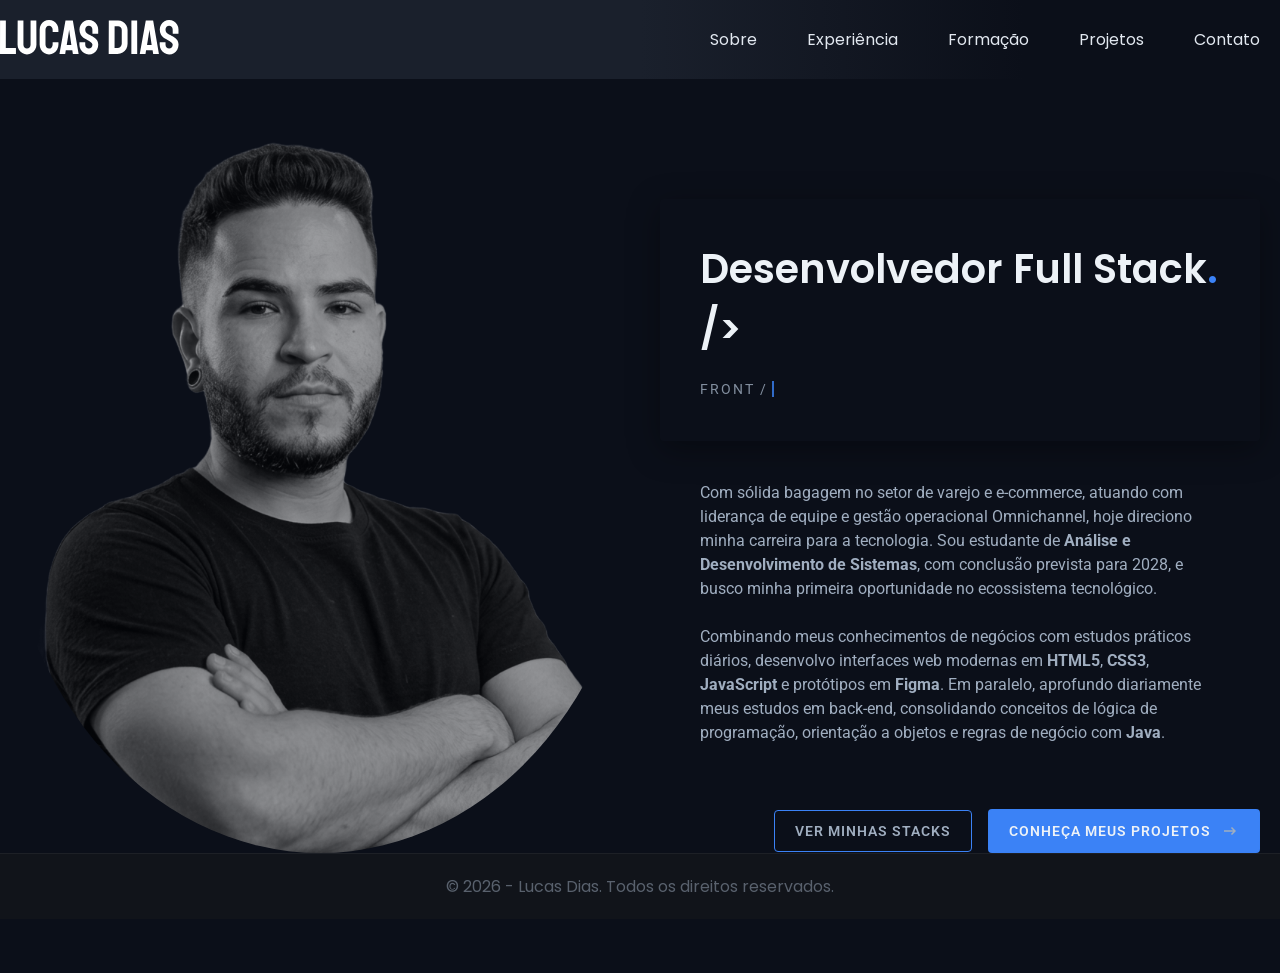
==== commit a7689720: "feat: finalização e otimização geral do portfólio" ====
--- a/index.html
+++ b/index.html
@@ -34,26 +34,25 @@
       </nav>
     </div>
   </header>
-
   <main aria-label="primária">
     <section class="apresentacao">
       <div class="foto-perfil-bg"></div>
       <div class="container-cards">
         <div class="card-titulo">
-          <h1>Desenvolvedor Junior <br> Front End & UX/UI Designer<span>.</span></h1>
-          <span class="localizacao">Localizado em São Paulo.</span>
+          <h1>Desenvolvedor Full Stack<span>.</span> /></h1>
+          <p class="descricao-titulo tags-typing" data-texto="Front / Back-End • UX / UI Designer • IA • Software Engineering"></p>
         </div>
         <div class="textos-sobre">
-          <p>Com sólida bagagem no setor de varejo e e-commerce, atuando com liderança de equipe e gestão operacional Omnichannel, hoje direciono minha carreira para a tecnologia. Sou estudante de <strong>Análise e Desenvolvimento de Sistemas (FMU)</strong>, com conclusão prevista para 2028, e busco minha primeira oportunidade no ecossistema tecnológico.</p>
-
-          <p><br>Combinando meus conhecimentos de negócios com estudos diários, desenvolvo interfaces web modernas utilizando <strong>HTML5</strong>, <strong>CSS3</strong> e <strong>JavaScript</strong>, além de projetar protótipos focados na experiência do usuário (UX/UI) através do <strong>Figma</strong>.
-          </p>
+          <p>Com sólida bagagem no setor de varejo e e-commerce, atuando com liderança de equipe e gestão operacional Omnichannel, hoje direciono minha carreira para a tecnologia. Sou estudante de <strong>Análise e Desenvolvimento de Sistemas</strong>, com conclusão prevista para 2028, e busco minha primeira oportunidade no ecossistema tecnológico.</p>
+          <p><br>Combinando meus conhecimentos de negócios com estudos práticos diários, desenvolvo interfaces web modernas em <strong>HTML5</strong>, <strong>CSS3</strong>, <strong>JavaScript</strong> e protótipos em <strong>Figma</strong>. Em paralelo, aprofundo diariamente meus estudos em back-end, consolidando conceitos de lógica de programação, orientação a objetos e regras de negócio com <strong>Java</strong>.</p>
+        </div>
+        <div class="container-btns">
+          <a class="btn-secundario" href="formacao.html">Ver minhas stacks</a>
+          <a class="btn-home" href="projetos.html">Conheça meus projetos <img src="./img/icones/arrowright.svg" alt=""></a>
         </div>
       </div>
     </section>
-
   </main>
-
   <footer class="footer-container">
     <div class="footer">
       <p>© 2026 - Lucas Dias. Todos os direitos reservados.</p>
--- a/css/style.min.css
+++ b/css/style.min.css
@@ -1 +1 @@
-:root{--background-1:#0b0f19;--background-2:#121824;--footer-bg:#11141a;--header-bg:#1a202c;--title-1:#edf2f7;--title-2:#f7fafc;--text-1:#a0aec0;--text-2:#cbd5e0;--border:#2d3748;--hover:#4a5568;--element-1:#3b82f6;--element-2:#e2e8f0;--shadow:#1a202c;--gradient:linear-gradient(#718096, #4a5568);--btn-text:#0b0f19;--btn-bg:#edf2f7;--btn-hover:#cbd5e0;--btn-burger:#121824;--btn-burger-1:#edf2f7;--done:#2ed573;--in-course:#ffa500;--not-initialized:#94a3b8}*{margin:0;padding:0;box-sizing:border-box}body{background:var(--background-1);min-height:100vh;display:flex;flex-direction:column}main{flex:1}ul,li{list-style:none}a{text-decoration:none}@keyframes slideDown{from{transform:translateY(-30px);opacity:0}to{transform:translateY(0);opacity:1}}@keyframes slideUp{from{transform:translateY(30px);opacity:0}to{transform:translateY(0);opacity:1}}@keyframes fadeInFoto{from{opacity:0}to{opacity:.7}}.header-container{background:linear-gradient(90deg,#1a202c 50%,#0b0f19 80%);width:100%;animation:slideDown 0.7s ease-out forwards;position:relative;z-index:99999}.header{justify-content:space-between;display:flex;flex-wrap:wrap;align-items:center;padding:20px 0;max-width:1400px;margin:0 auto;position:relative}.header ul{display:flex;flex-wrap:wrap;gap:10px;color:var(--element-2)}.header ul a{padding:20px;font-family:"Poppins",Arial,Helvetica,sans-serif}.header a{color:var(--element-2);transition:color 0.3s ease,opacity 0.3s ease}.header a:hover{color:var(--hover);opacity:.8}#btn-mobile{display:none}@media (max-width:768px){.header{padding:20px;flex-wrap:nowrap;justify-content:space-between;align-items:center;position:relative;width:100%}#btn-mobile{display:flex;background:var(--btn-burger);border:none;width:50px;height:50px;border-radius:8px;cursor:pointer;padding:0;justify-content:center;align-items:center;z-index:50;position:relative}#hamburger{display:block;width:26px;height:4px;background:var(--btn-burger-1);border-radius:4px;position:relative}#hamburger::before,#hamburger::after{content:"";display:block;width:100%;height:100%;background:var(--btn-burger-1);border-radius:4px;position:absolute;transition:transform 0.2s,top 0.2s,bottom 0.2s}#hamburger::before{top:-8px}#hamburger::after{bottom:-8px}#nav{position:absolute;width:auto;min-width:220px;top:85%;right:20px;left:auto;z-index:9999;color:var(--btn-burger);opacity:0;visibility:hidden;transform:translateY(-10px);transition:opacity 0.3s ease,transform 0.3s ease,visibility 0.3s}#nav ul{display:flex;flex-direction:column;padding:0;gap:0;background:rgb(11 15 25 / .85)!important;backdrop-filter:blur(10px);-webkit-backdrop-filter:blur(10px);border-radius:12px;border:1px solid rgb(255 255 255 / .08);box-shadow:0 10px 30px rgb(0 0 0 / .6);overflow:hidden;width:100%}#nav ul li{background:transparent!important;width:100%}.header ul a{display:block;padding:14px 24px!important;text-align:center;color:var(--element-2);background:transparent!important;transition:background 0.2s ease,color 0.2s ease}.header #nav ul a:hover{background:rgb(255 255 255 / .05)!important;color:var(--element-1)}#nav ul li:not(:last-child) a{border-bottom:1px solid rgb(45 55 72 / .4)}#nav.active{opacity:1;visibility:visible;transform:translateY(0)}.header:has(#nav.active) #btn-mobile #hamburger{background:#fff0}.header:has(#nav.active) #btn-mobile #hamburger::before{transform:rotate(45deg);top:0}.header:has(#nav.active) #btn-mobile #hamburger::after{transform:rotate(-45deg);bottom:0}}.footer-container{background:var(--footer-bg);width:100%;border-top:1px solid rgb(255 255 255 / .05);animation:slideUp 0.6s ease-out backwards;animation-delay:0.8s}.footer{justify-content:center;display:flex;flex-wrap:wrap;align-items:center;padding:20px 0;max-width:1400px;margin:0 auto;animation:fadeIn 1.5s ease-out forwards}.footer p{font-family:"Poppins",Arial,Helvetica,sans-serif;color:var(--text-1);opacity:.5;text-align:center;animation:fadeIn 0.7s ease-out forwards}.apresentacao{display:grid;grid-template-columns:repeat(4,1fr);max-width:1400px;margin:0 auto}.foto-perfil-bg{grid-column:1 / 3;background:url(../img/perfil.png) no-repeat;background-size:cover;background-position:center 40px;min-height:500px;border-radius:50%;opacity:.7;animation:fadeIn 0.8s ease-out forwards;animation-delay:0.2s;transition:opacity 0.5s ease-in-out}.foto-perfil-bg:hover{opacity:1!important}.container-cards{grid-column:3 / 5;margin-top:120px;padding:0 20px;align-self:start}.card-titulo{background:var(--background-2);border-radius:4px;padding:40px;border-left:3px solid #fff0;box-shadow:0 8px 32px rgb(0 0 0 / .35);position:relative;animation:slideUp 0.8s ease-out backwards;animation-delay:0.4s;transition:all 0.3s ease}.card-titulo:hover{transform:translateY(-5px);border-left-color:var(--element-1);box-shadow:0 10px 15px -3px rgb(59 130 246 / .15)}.card-titulo h1{font-family:"Poppins",Arial,Helvetica,sans-serif;font-weight:600;font-size:2.5rem;color:var(--title-1);margin-bottom:20px}.card-titulo h1 span{color:var(--element-1)}.localizacao{font-family:"Roboto",Arial,Helvetica,sans-serif;color:var(--element-2);font-size:.875rem;text-transform:uppercase;letter-spacing:2px;opacity:.8}.textos-sobre{padding:40px;font-family:"Roboto",Arial,Helvetica,sans-serif;font-size:1rem;line-height:1.5;color:var(--text-1);animation:slideUp 0.8s ease-out backwards;animation-delay:0.6s}.textos-sobre strong{font-family:"Roboto",Arial,Helvetica,sans-serif;color:var(--element-1)}@media (max-width:768px){.apresentacao{display:flex;flex-direction:column;align-items:center;padding:0 20px}.foto-perfil-bg{width:280px;min-height:280px;margin:40px auto 0 auto;background-position:center center;border:solid var(--element-1)}.container-cards{width:100%;margin-top:30px;padding:0}.card-titulo{padding:30px 20px}.card-titulo h1{font-size:1.8rem}.textos-sobre{padding:30px 10px}}@media (max-width:400px){.card-titulo h1{font-size:1.25rem}.textos-sobre p{text-align:justify}.footer p{font-size:.825rem}}.experiencia{display:grid;grid-template-columns:repeat(4,1fr);max-width:1400px;margin:0 auto;align-items:stretch;min-height:calc(100vh - 79px - 65px)}.card-experiencia-titulo{background:#fff0;border-radius:4px;padding:40px;border-left:3px solid #fff0;box-shadow:0 8px 32px rgb(0 0 0 / .35);position:relative;transition:all 0.3s ease;animation:slideUp 0.8s ease-out backwards;animation-delay:0.4s}.card-experiencia-titulo:hover{transform:translateY(-5px);border-left-color:var(--element-1);box-shadow:0 10px 15px -3px rgb(59 130 246 / .15)}.card-experiencia-titulo h1{font-family:"Poppins",Arial,Helvetica,sans-serif;font-weight:600;font-size:2.5rem;color:var(--title-1);margin-bottom:20px}.card-experiencia-titulo h1 span{color:var(--element-1)}.experiencia-bg{grid-column:1 / 3;background:url(../img/backgrounds/ecommerce.png) no-repeat;background-size:contain;background-position:top left;background-attachment:fixed;height:100%;width:100%;opacity:.7;animation:slideUp 0.8s ease-out backwards;animation-delay:0.2s;transition:opacity 0.5s ease-in-out}.experiencia-bg:hover{opacity:1}.experiencia .container-cards{grid-column:3 / 5;margin-top:0;padding:120px 20px 40px;display:flex;flex-direction:column}.exp-descricao{font-family:"Roboto",Arial,Helvetica,sans-serif;color:var(--element-2);font-size:.875rem;text-transform:uppercase;letter-spacing:2px;opacity:.8}.container-empresas{display:flex;gap:40px}.card-empresa{display:flex;flex-direction:column;flex:1;background:var(--background-2);margin-top:40px;border-radius:4px;padding:40px;position:relative;border-left:3px solid #fff0;box-shadow:0 8px 32px rgb(0 0 0 / .35);transition:all 0.3s ease;animation:slideUp 0.8s ease-out backwards;animation-delay:0.6s}.card-empresa:nth-of-type(1){animation:slideUp 0.8s ease-out backwards;animation-delay:0.6s}.card-empresa:nth-of-type(2){animation:slideUp 0.8s ease-out backwards;animation-delay:0.8s}.card-empresa:hover{transform:translateY(-5px);border-left-color:var(--element-1);box-shadow:0 10px 15px -3px rgb(59 130 246 / .15)}.card-empresa h2{font-family:"Poppins",Arial,Helvetica,sans-serif;font-weight:600;font-size:1.25rem;color:var(--title-1);margin-top:16px;margin-bottom:32px}.card-empresa h2 span{color:var(--element-1)}.empresa-nome{font-family:"Roboto",Arial,Helvetica,sans-serif;color:var(--element-2);font-size:.875rem;text-transform:uppercase;letter-spacing:2px;opacity:.8}.empresa-ano{font-family:"Roboto",Arial,Helvetica,sans-serif;color:var(--element-2);font-size:.875rem;text-transform:uppercase;letter-spacing:2px;opacity:.5;margin-top:auto}.soft-skills-container{background:var(--background-2);margin-top:40px;border-radius:4px;padding:40px;position:relative;border-left:3px solid #fff0;box-shadow:0 8px 32px rgb(0 0 0 / .35);transition:transform 0.3s ease,box-shadow 0.3s ease;animation:slideUp 0.8s ease-out backwards;animation-delay:1s}.soft-skills-container:hover{transform:translateY(-5px);transform:translateY(-5px);border-left-color:var(--element-1);box-shadow:0 10px 15px -3px rgb(59 130 246 / .15)}.soft-skills-titulo{font-family:"Poppins",Arial,Helvetica,sans-serif;font-weight:600;font-size:1.25rem;color:var(--title-1);margin-bottom:20px}.soft-skills-intro{font-family:"Roboto",Arial,Helvetica,sans-serif;color:var(--element-2);font-size:1rem;line-height:1.5;margin-bottom:24px;opacity:.9}.soft-skills-titulo span{color:var(--element-1)}.soft-skills-lista{font-family:"Roboto",Arial,Helvetica,sans-serif;color:var(--text-1);font-size:1rem;line-height:1.6}.soft-skills-lista{display:flex;flex-direction:column;gap:24px}.soft-skills-lista li{position:relative;padding-left:28px}.soft-skills-lista .icon-check{position:absolute;left:0;top:3px;width:18px;height:18px}.soft-skills-lista strong{color:var(--element-1);font-weight:500}.btn-linkedin{align-self:flex-end;display:flex;align-items:center;justify-content:space-between;background:rgb(255 255 255 / .02);border:1px solid var(--border);padding:12px 16px;border-radius:4px;text-decoration:none;min-width:260px;margin-top:40px;box-shadow:0 8px 32px rgb(0 0 0 / .35);animation:slideUp 0.8s ease-out backwards;animation-delay:0.8s;transition:background 0.3s ease,border-color 0.3s ease,transform 0.3s ease}.btn-linkedin:hover{transform:translateY(-2px);background:rgb(59 130 246 / .05);border-color:var(--element-1)}.btn-linkedin .credential-icon{width:24px;height:24px;object-fit:contain;opacity:.9}.btn-linkedin img{margin-bottom:0!important}@media (max-width:800px){.experiencia{display:grid;grid-template-columns:1fr;min-height:calc(100vh - 79px - 65px);position:relative}.experiencia-bg{display:block;grid-column:1 / -1;grid-row:1;width:100%;height:100%;opacity:.25;z-index:1}.experiencia .container-cards{grid-column:1 / -1;grid-row:1;position:relative;z-index:2;margin-top:0;align-self:center;padding:60px 20px}.container-empresas{flex-direction:row;gap:24px;margin-top:24px}.card-empresa{margin-top:0;padding:32px 24px;background:rgb(18 24 36 / .95)}.card-empresa::after{top:68px}@media (max-width:800px){.soft-skills-container{margin-top:24px;padding:32px 24px;background:rgb(18 24 36 / .95)}}.btn-linkedin{align-self:flex-end;width:auto;margin-top:32px}}@media (max-width:600px){.container-empresas{flex-direction:column}.experiencia-bg{display:none}}@media (max-width:400px){.btn-linkedin{align-self:center;width:100%;margin-top:32px}}.formacao{display:block;max-width:1400px;margin:0 auto;align-items:stretch;min-height:calc(100vh - 80px)}.container-cards-formacao{padding:120px 20px 40px 20px;display:flex;flex-direction:column;gap:40px}.formacao-topo-grid{display:grid;grid-template-columns:repeat(2,1fr);gap:40px;align-items:stretch}.card-formacao-titulo{background:#fff0;border-radius:4px;padding:40px;border-left:3px solid #fff0;box-shadow:0 8px 32px rgb(0 0 0 / .35);transition:all 0.3s ease;display:flex;flex-direction:column;justify-content:center;animation:slideUp 0.8s ease-out backwards;animation-delay:0.2s}.card-formacao-titulo:hover{transform:translateY(-5px);border-left-color:var(--element-1);box-shadow:0 10px 15px -3px rgb(59 130 246 / .15)}.card-formacao-titulo h1{font-family:"Poppins",Arial,Helvetica,sans-serif;font-weight:600;font-size:2.5rem;color:var(--title-1);margin-bottom:12px}.card-formacao-titulo h1 span{color:var(--element-1)}.card-formacao-titulo p{font-family:"Roboto",Arial,Helvetica,sans-serif;color:var(--text-2);font-size:.875rem;letter-spacing:2px;text-transform:uppercase}.card-faculdade{background:var(--background-2);border-radius:4px;padding:40px;display:flex;flex-direction:column;justify-content:space-between;border-left:3px solid #fff0;box-shadow:0 8px 32px rgb(0 0 0 / .35);transition:all 0.3s ease;width:100%;animation:slideUp 0.8s ease-out backwards;animation-delay:0.4s}.card-faculdade:hover{transform:translateY(-5px);border-left-color:var(--element-1);box-shadow:0 10px 15px -3px rgb(59 130 246 / .15)}.card-faculdade h2{font-family:"Poppins",Arial,Helvetica,sans-serif;font-weight:600;font-size:1.25rem;color:var(--title-1);margin-top:16px;margin-bottom:24px}.card-faculdade h2 span{color:var(--element-1)}.curso-instituicao-faculdade{font-family:"Roboto",Arial,Helvetica,sans-serif;color:var(--text-1);font-size:.875rem;text-transform:uppercase;letter-spacing:2px;display:block}.container-certificacoes{display:grid;grid-template-columns:repeat(2,1fr);gap:40px}.container-cursos{display:grid;grid-template-columns:repeat(3,1fr);gap:40px}.container-cursos{display:grid;grid-template-columns:repeat(3,1fr);gap:40px}.card-curso{display:flex;flex-direction:column;background:var(--background-2);border-radius:4px;padding:40px;border-left:3px solid #fff0;box-shadow:0 8px 32px rgb(0 0 0 / .35);transition:all 0.3s ease}.card-curso:nth-of-type(1){animation:slideUp 0.8s ease-out backwards;animation-delay:0.6s}.card-curso:nth-of-type(2){animation:slideUp 0.8s ease-out backwards;animation-delay:0.7s}.card-curso:nth-of-type(3){animation:slideUp 0.8s ease-out backwards;animation-delay:0.8s}.card-curso:nth-of-type(4){animation:slideUp 0.8s ease-out backwards;animation-delay:0.9s}.card-curso:nth-of-type(5){animation:slideUp 0.8s ease-out backwards;animation-delay:1s}.card-curso:hover{transform:translateY(-5px);border-left-color:var(--element-1);box-shadow:0 10px 15px -3px rgb(59 130 246 / .15)}.card-curso h2{font-family:"Poppins",Arial,Helvetica,sans-serif;font-weight:600;font-size:1.25rem;color:var(--title-1);margin-top:16px;margin-bottom:24px;min-height:3.5rem}.card-curso h2 span{color:var(--element-1)}.curso-header{display:flex;justify-content:space-between;align-items:center;width:100%}.curso-tipo{font-family:"Roboto",Arial,Helvetica,sans-serif;color:var(--text-1);font-size:.875rem;text-transform:uppercase;letter-spacing:2px}.tag-status{font-family:"Roboto",Arial,sans-serif;font-size:.75rem;font-weight:400;text-transform:uppercase;padding:4px 8px;border-radius:4px;letter-spacing:1px}.status-concluido{background-color:rgb(16 185 129 / .15);color:var(--done);border:1px solid rgb(16 185 129 / .3)}.status-andamento{background-color:rgb(245 158 11 / .15);color:var(--in-course);border:1px solid rgb(245 158 11 / .3)}.status-em-breve{background:rgb(148 163 184 / .12);color:var(--not-initialized);border:1px solid rgb(148 163 184 / .3)}.card-content{display:flex;flex-direction:column;justify-content:space-between;flex:1}.stacks{display:flex;gap:20px;margin-bottom:24px}.stacks img{width:24px;height:24px;object-fit:contain}.curso-credential{display:flex;align-items:center;justify-content:space-between;background:rgb(255 255 255 / .02);border:1px solid var(--border);padding:12px 16px;border-radius:4px;margin-bottom:24px;transition:background 0.3s ease,border-color 0.3s ease}.credential-main{display:flex;align-items:center;gap:12px}.credential-icon{width:24px;height:24px;object-fit:contain;opacity:.9}.curso-credential:hover{background:rgb(59 130 246 / .05);border-color:var(--element-1)}.credential-text p{font-family:"Poppins",Arial,sans-serif;font-size:.875rem;font-weight:500;color:var(--title-1);margin-bottom:2px}.credential-text span{font-family:"Roboto",Arial,sans-serif;font-size:.75rem;color:var(--text-1)}.arrow-link{color:var(--element-1);font-weight:700;font-size:1.1rem}.em-breve-credential{display:flex;align-items:center;justify-content:center;background:rgb(255 255 255 / .01);border:1px dashed rgb(255 255 255 / .1);padding:12px 16px;border-radius:4px;margin-bottom:24px;height:50px;box-sizing:border-box;cursor:not-allowed}.em-breve-credential p{font-family:"Roboto",Arial,sans-serif;font-size:.875rem;font-style:italic;color:var(--text-1);opacity:.6}.curso-instituicao{font-family:"Roboto",Arial,Helvetica,sans-serif;color:var(--text-1);font-size:.875rem;text-transform:uppercase;letter-spacing:2px;display:block}@media (max-width:960px){.container-cards-formacao{padding-top:80px}.formacao-topo-grid{grid-template-columns:1fr}.container-certificacoes,.container-cursos{grid-template-columns:1fr}.card-faculdade,.card-curso,.card-formacao-titulo{padding:24px 20px}.card-curso h2{min-height:initial!important;margin-bottom:16px!important}}@media (max-width:600px){.container-cards-formacao{padding:60px 16px 30px 16px}.card-formacao-titulo h1{font-size:2rem}}.projetos{display:grid;grid-template-columns:repeat(auto-fit,minmax(320px,1fr));max-width:1400px;margin:0 auto;gap:40px;padding:120px 2% 60px 2%;align-items:stretch}.card-projetos-introducao{display:flex;flex-direction:column;justify-content:flex-start;background-color:#fff0;padding:20px;margin-top:0;min-height:280px;animation:slideUp 0.8s ease-out backwards;animation-delay:0.2s}.card-projetos-introducao h1{font-family:"Poppins",Arial,Helvetica,sans-serif;font-weight:600;font-size:2.5rem;color:var(--title-1);margin-bottom:60px;position:relative}.card-projetos-introducao h1 span{color:var(--element-1)}.manifesto-autoral{margin-top:0;border-left:3px solid var(--element-1);padding-left:16px}.manifesto-autoral p{font-family:"Roboto",Arial,sans-serif;font-size:.875rem;line-height:1.6;color:var(--text-1);font-style:italic;opacity:.8}.card-projeto-item{background:var(--background-2);border-left:3px solid #fff0;padding:24px;display:flex;flex-direction:column;justify-content:space-between;min-height:280px;margin-top:0;border-radius:4px;transition:all 0.3s ease}.card-projeto-item:nth-of-type(2),.card-projeto-item:nth-of-type(3){animation:slideUp 0.8s ease-out backwards;animation-delay:0.4s}.card-projeto-item:nth-of-type(4),.card-projeto-item:nth-of-type(5){animation:slideUp 0.8s ease-out backwards;animation-delay:0.6s}.card-projeto-item:nth-of-type(6){animation:slideUp 0.8s ease-out backwards;animation-delay:0.8s}.card-projeto-item:hover{transform:translateY(-5px);border-left-color:var(--element-1);box-shadow:0 10px 15px -3px rgb(59 130 246 / .15)}.projeto-header{display:flex;justify-content:space-between;align-items:flex-end;margin-bottom:16px}.projeto-header>div:first-child{display:flex;flex-direction:column;gap:6px}.status-tag{display:inline-block;align-self:flex-start;font-family:"Poppins",Arial,sans-serif;font-size:.65rem;font-weight:700;text-transform:uppercase;letter-spacing:.05em;padding:2px 8px;border-radius:4px}.status-tag.concluido{background-color:rgb(16 185 129 / .15);color:var(--done);border:1px solid rgb(16 185 129 / .3)}.status-tag.em-andamento{background-color:rgb(245 158 11 / .15);color:var(--in-course);border:1px solid rgb(245 158 11 / .3)}.status-tag.em-breve{background:rgb(148 163 184 / .12);color:var(--not-initialized);border:1px solid rgb(148 163 184 / .3)}.projeto-header h2{font-family:"Poppins",Arial,Helvetica,sans-serif;font-weight:600;font-size:1.25rem;color:var(--title-1);margin:0}.projeto-header h2 span{color:var(--element-1)}.projeto-techs{display:flex!important;flex-direction:row!important;gap:8px;align-items:center;padding-bottom:2px}.projeto-techs img{width:20px;height:auto}.projeto-body{display:flex;gap:16px;align-items:flex-start;margin-bottom:20px}.projeto-descricao{flex:1;font-family:"Roboto",Arial,sans-serif;font-size:.875rem;line-height:1.6;color:var(--text-1);opacity:.8}.projeto-mini-thumb{width:150px;flex-shrink:0;transition:transform 0.3s ease}.projeto-mini-thumb img{width:100%;height:100px;border-radius:4px;object-fit:cover;object-position:top center;border:1px solid rgb(255 255 255 / .08)}.card-projeto-item:hover .projeto-mini-thumb{transform:scale(1.03)}.projeto-footer{display:flex;gap:12px;margin-top:auto}.btn-projeto{flex:1;text-align:center;padding:10px;background-color:#fff0;color:var(--title-1);border:1px solid var(--border);text-decoration:none;font-weight:500;font-size:.85rem;font-family:"Poppins",Arial,sans-serif;border-radius:4px;transition:all 0.3s ease}.btn-projeto:hover{border-color:var(--element-1);background-color:rgb(255 255 255 / .02)}.btn-projeto-breve{flex:1;text-align:center;padding:10px;background-color:#fff0;color:var(--text-1);border:1px dashed rgb(160 174 192 / .4);font-size:.85rem;font-family:"Poppins",Arial,sans-serif;font-style:italic;border-radius:4px;opacity:.6;cursor:not-allowed}@media (max-width:480px){.projetos{padding:60px 4% 40px 4%;gap:24px}.card-projetos-introducao{min-height:initial;padding:10px}.card-projetos-introducao h1{margin-bottom:24px}.card-projeto-item{margin-top:0;padding:20px;min-height:initial}.projeto-body{display:flex!important;flex-direction:column;align-items:stretch;gap:16px;margin-bottom:16px}.projeto-mini-thumb{width:100%!important;max-width:100%!important;margin-top:0}.projeto-mini-thumb img{width:100%!important;height:160px!important;object-fit:cover!important;object-position:top center;border-radius:4px}.projeto-mini-thumb img[src*="flexblog"]{object-position:center!important}.projeto-footer{flex-direction:column;gap:8px;margin-top:auto}}.contato-container{display:grid;grid-template-columns:repeat(4,1fr);max-width:1400px;margin:0 auto;align-items:stretch;min-height:calc(100vh - 80px);width:100%}.contato-conteudo{grid-column:1 / 3;padding:120px 20px 40px 20px;display:flex;flex-direction:column;gap:40px;justify-content:flex-start}.contato-topo-grid{display:grid;grid-template-columns:1fr 1fr;gap:40px;align-items:stretch}.card-contato-titulo{background:#fff0;border-radius:4px;padding:40px;border-left:3px solid #fff0;box-shadow:0 8px 32px rgb(0 0 0 / .35);display:flex;flex-direction:column;transition:all 0.3s ease;animation:slideUp 0.8s ease-out backwards;animation-delay:0.2s}.card-contato-redes,.card-contato-form{background:var(--background-2);border-radius:4px;padding:40px;border-left:3px solid #fff0;box-shadow:0 8px 32px rgb(0 0 0 / .35);transition:all 0.3s ease}.card-contato-redes{display:flex;flex-direction:column;justify-content:space-between;animation:slideUp 0.8s ease-out backwards;animation-delay:0.4s}.card-contato-form{animation:slideUp 0.8s ease-out backwards;animation-delay:0.6s}.card-contato-titulo:hover,.card-contato-redes:hover,.card-contato-form:hover{transform:translateY(-4px);border-left-color:var(--element-1);box-shadow:0 10px 15px -3px rgb(59 130 246 / .15)}.card-contato-titulo h1{margin-bottom:12px;font-family:"Poppins",Arial,sans-serif;font-weight:600;font-size:2.5rem;color:var(--title-1)}.card-contato-redes h2,.card-contato-form h2{font-family:"Poppins",Arial,sans-serif;font-weight:600;color:var(--title-1)}.card-contato-redes h2,.card-contato-form h2{font-size:1.5rem;margin-bottom:8px}.card-contato-titulo h1 span,.card-contato-redes h2 span,.card-contato-form h2 span{color:var(--element-1)}.card-contato-titulo p,.card-contato-redes p,.card-contato-form p{font-family:"Roboto",Arial,sans-serif;color:var(--text-1);font-size:.9rem;line-height:1.5}.card-contato-form p{margin-bottom:20px}.card-contato-form p span{display:inline-flex;align-items:center;gap:6px}.card-contato-form p img{width:18px;height:18px}.card-contato-form h2{margin-bottom:40px}.form-contato{display:flex;flex-direction:column;gap:16px}.form-grupo{display:flex;flex-direction:column;gap:10px}.form-grupo label{font-family:"Poppins",sans-serif;font-size:.85rem;color:var(--title-1);font-weight:500}.form-grupo input,.form-grupo textarea{width:100%;padding:10px 14px;background:var(--background-1,#0d1117);border:1px solid rgb(255 255 255 / .1);border-radius:4px;color:var(--text-1);font-family:"Roboto",sans-serif;font-size:.9rem;outline:none;transition:border-color 0.3s,box-shadow 0.3s}.form-grupo input:focus,.form-grupo textarea:focus{border-color:var(--element-1);box-shadow:0 0 0 2px rgb(59 130 246 / .2)}.form-grupo textarea{resize:vertical;min-height:80px}.btn-enviar{flex:1;text-align:center;padding:10px;background-color:#fff0;color:var(--title-1);border:1px solid var(--border);text-decoration:none;font-weight:500;font-size:.85rem;font-family:"Poppins",Arial,sans-serif;border-radius:4px;cursor:pointer;transition:all 0.3s ease}.btn-enviar:hover{border-color:var(--element-1);background-color:rgb(255 255 255 / .02)}.redes-sociais-icones{display:flex;gap:20px;margin-top:12px}.redes-sociais-icones img{width:28px;height:28px;transition:transform 0.2s,opacity 0.2s;opacity:.7}.redes-sociais-icones img:hover{transform:scale(1.15);opacity:1}.contato-container-img{grid-column:3 / 5;position:relative;overflow:hidden}.contato-bg{background:url(../img/backgrounds/contato.jpg) no-repeat;background-size:cover;background-position:center right;height:100%;width:100%;opacity:.5;animation:slideUp 0.8s ease-out backwards;animation-delay:0.3s;transition:opacity 0.4s ease-in-out}.contato-bg:hover{opacity:1}@media (max-width:960px){.contato-container{grid-template-columns:1fr}.contato-conteudo{grid-column:1 / -1;padding-top:40px}.contato-container-img{display:none}}@media (max-width:600px){.contato-topo-grid{grid-template-columns:1fr}}+:root{--background:#0b0f19;--footer-bg:#11141a;--title:#edf2f7;--text-1:#a0aec0;--text-2:#cbd5e0;--element-1:#3b82f6;--element-2:#e2e8f0;--gradient:linear-gradient(#718096, #4a5568);--btn-burger:#121824;--btn-burger-1:#edf2f7;--done:#2ed573;--in-course:#ffa500;--not-initialized:#94a3b8}*{margin:0;padding:0;box-sizing:border-box}body{background:var(--background);min-height:100vh;display:flex;flex-direction:column}main{flex:1}ul,li{list-style:none}a{text-decoration:none}@keyframes slideDown{from{transform:translateY(-30px);opacity:0}to{transform:translateY(0);opacity:1}}@keyframes slideUp{from{transform:translateY(30px);opacity:0}to{transform:translateY(0);opacity:1}}@keyframes slideLeft{from{transform:translateX(-100px);opacity:0}to{transform:translateX(0);opacity:1}}@keyframes slideRight{from{transform:translateX(100px);opacity:0}to{transform:translateX(0);opacity:1}}@keyframes fadeInFoto{from{opacity:0}to{opacity:.7}}@keyframes piscar{0%{opacity:.6}50%{opacity:.3}100%{opacity:.6}}@keyframes fadeInPure{from{opacity:0;transform:translateY(15px)}to{opacity:1;transform:translateY(0)}}@keyframes piscarCursor{0%,100%{border-color:aqua}50%{border-color:#fff0}}@keyframes flutuarMapa{0%,100%{transform:translateY(0)}50%{transform:translateY(-5px)}}@keyframes pulsarSp{0%{transform:scale(1);opacity:1}50%{transform:scale(1.4);opacity:.6}100%{transform:scale(1);opacity:1}}.header-container{background:linear-gradient(90deg,#1a202c 50%,#0b0f19 80%);width:100%;animation:slideDown 0.7s ease-out forwards;position:relative;z-index:99999}.header{justify-content:space-between;display:flex;flex-wrap:wrap;align-items:center;padding:20px 0;max-width:1400px;margin:0 auto;position:relative}.header ul{display:flex;flex-wrap:wrap;gap:10px;color:var(--element-2)}.header ul a{padding:20px;font-family:"Poppins",Arial,Helvetica,sans-serif}.header a{color:var(--element-2);transition:color 0.3s ease,opacity 0.3s ease}.header a:hover{color:var(--hover);opacity:.8}#btn-mobile{display:none}@media (max-width:768px){.header{padding:20px;flex-wrap:nowrap;justify-content:space-between;align-items:center;position:relative;width:100%}#btn-mobile{display:flex;background:var(--btn-burger);border:none;width:50px;height:50px;border-radius:8px;cursor:pointer;padding:0;justify-content:center;align-items:center;z-index:50;position:relative}#hamburger{display:block;width:26px;height:4px;background:var(--btn-burger-1);border-radius:4px;position:relative}#hamburger::before,#hamburger::after{content:"";display:block;width:100%;height:100%;background:var(--btn-burger-1);border-radius:4px;position:absolute;transition:transform 0.2s,top 0.2s,bottom 0.2s}#hamburger::before{top:-8px}#hamburger::after{bottom:-8px}#nav{position:absolute;width:auto;min-width:220px;top:85%;right:20px;left:auto;z-index:9999;color:var(--btn-burger);opacity:0;visibility:hidden;transform:translateY(-10px);transition:opacity 0.3s ease,transform 0.3s ease,visibility 0.3s}#nav ul{display:flex;flex-direction:column;padding:0;gap:0;background:rgb(11 15 25 / .85)!important;backdrop-filter:blur(10px);-webkit-backdrop-filter:blur(10px);border-radius:12px;border:1px solid rgb(255 255 255 / .08);box-shadow:0 10px 30px rgb(0 0 0 / .6);overflow:hidden;width:100%}#nav ul li{background:transparent!important;width:100%}.header ul a{display:block;padding:14px 24px!important;text-align:center;color:var(--element-2);background:transparent!important;transition:background 0.2s ease,color 0.2s ease}.header #nav ul a:hover{background:rgb(255 255 255 / .05)!important;color:var(--element-1)}#nav ul li:not(:last-child) a{border-bottom:1px solid rgb(45 55 72 / .4)}#nav.active{opacity:1;visibility:visible;transform:translateY(0)}.header:has(#nav.active) #btn-mobile #hamburger{background:#fff0}.header:has(#nav.active) #btn-mobile #hamburger::before{transform:rotate(45deg);top:0}.header:has(#nav.active) #btn-mobile #hamburger::after{transform:rotate(-45deg);bottom:0}}.footer-container{background:var(--footer-bg);width:100%;border-top:1px solid rgb(255 255 255 / .05);animation:slideUp 0.6s ease-out backwards;animation-delay:0.8s}.footer{justify-content:center;display:flex;flex-wrap:wrap;align-items:center;padding:20px 0;max-width:1400px;margin:0 auto;animation:fadeIn 1.5s ease-out forwards}.footer p{font-family:"Poppins",Arial,Helvetica,sans-serif;color:var(--text-1);opacity:.5;text-align:center;animation:fadeIn 0.7s ease-out forwards}.apresentacao{display:grid;grid-template-columns:repeat(4,1fr);max-width:1400px;margin:0 auto}.foto-perfil-bg{grid-column:1 / 3;background:url(../img/perfil.png) no-repeat;background-size:cover;background-position:center 40px;min-height:500px;border-radius:50%;opacity:.7;animation:fadeIn 0.8s ease-out forwards;animation-delay:0.2s;transition:opacity 0.5s ease-in-out}.foto-perfil-bg:hover{opacity:1!important}.container-cards{grid-column:3 / 5;margin-top:120px;padding:0 20px;align-self:start;display:flex;flex-direction:column;height:100%}.card-titulo{background:var(--background);border-radius:4px;padding:40px;border-bottom:1px solid #fff0;box-shadow:0 8px 32px rgb(0 0 0 / .35);position:relative;animation:slideUp 0.5s ease-out backwards;animation-delay:0.4s;transition:all 0.3s ease}.card-titulo:hover{transform:translateY(-5px);border-bottom-color:var(--element-1);box-shadow:0 10px 15px -3px rgb(59 130 246 / .15)}.card-titulo h1{font-family:"Poppins",Arial,Helvetica,sans-serif;font-weight:600;font-size:2.5rem;color:var(--title);margin-bottom:20px}.card-titulo h1 span{color:var(--element-1)}.card-titulo p{color:var(--text-1)}.tags-typing{display:inline;border-right:2px solid var(--element-1);padding-right:4px;white-space:normal;overflow:hidden;line-height:1.5;animation:piscarCursor 0.8s infinite}.descricao-titulo{font-family:"Roboto",Arial,Helvetica,sans-serif;color:var(--element-2);font-size:.875rem;text-transform:uppercase;letter-spacing:2px;opacity:.8}.descricao-titulo span{color:var(--element-1)}.textos-sobre{padding:40px;font-family:"Roboto",Arial,Helvetica,sans-serif;font-size:1rem;line-height:1.5;color:var(--text-1);animation:slideUp 0.8s ease-out backwards;animation-delay:0.6s}.container-btns{display:flex;align-items:center;gap:16px;margin-top:24px;margin-left:auto;animation:slideUp 0.8s ease-out backwards;animation-delay:0.8s}.btn-home{font-family:"Roboto",Arial,Helvetica,sans-serif;font-weight:600;font-size:.875rem;text-transform:uppercase;letter-spacing:1px;background-color:var(--element-1);color:var(--title);border:1px solid rgb(59 130 246 / .5);border-radius:4px;padding:12px 20px;cursor:pointer;transition:0.3s ease;display:inline-flex;align-items:center;gap:10px}.btn-home:hover{background-color:#fff0;color:var(--text-1);border-color:var(--element-1);transform:translateX(4px)}.btn-secundario{font-family:"Roboto",Arial,Helvetica,sans-serif;font-weight:600;font-size:.875rem;text-transform:uppercase;letter-spacing:1px;background-color:#fff0;color:var(--text-1);border:1px solid var(--element-1);border-radius:4px;padding:12px 20px;cursor:pointer;transition:all 0.3s ease;text-decoration:none;display:inline-flex;align-items:center}.btn-secundario:hover{border-color:var(--element-1);color:var(--title);transform:translateX(4px)}@media (max-width:768px){.apresentacao{display:flex;flex-direction:column;align-items:center;padding:0 20px;margin-bottom:40px}.foto-perfil-bg{width:280px;min-height:280px;margin:40px auto 0 auto;background-position:center center}.container-cards{width:100%;margin-top:30px;padding:0}.card-titulo{padding:30px 20px}.card-titulo h1{font-size:1.8rem}.textos-sobre{padding:30px 10px}}@media (max-width:500px){.container-btns{flex-direction:column;align-items:stretch;width:100%;margin-left:0}.btn-home,.btn-secundario{justify-content:center;text-align:center}}@media (max-width:400px){.card-titulo h1{font-size:1.25rem}.textos-sobre p{text-align:justify}.footer p{font-size:.825rem}}.experiencia-container{margin:0 auto;padding:40px;max-width:1400px;display:grid;grid-template-columns:1fr 2fr;gap:40px}.experiencia{display:flex;flex-direction:column;gap:60px;animation:fadeInPure 0.8s ease forwards}.experiencia-titulo{background:var(--background);margin-top:40px;padding:32px}.experiencia-titulo h1{font-family:"Poppins",Arial,Helvetica,sans-serif;font-size:2.5rem;font-weight:600;color:var(--title);margin-bottom:32px}.experiencia-titulo p{font-family:"Roboto",Arial,Helvetica,sans-serif;font-weight:400;font-size:.875rem;text-transform:uppercase;color:var(--text-1);letter-spacing:2px;line-height:1.5}.experiencia-titulo h1 span,.card-empresa h3 span,.soft-skills h2 span{color:var(--element-1)}.empresas{display:flex;flex-direction:column;margin-top:40px;margin-left:60px;padding:40px}.card-empresa{background:var(--background);margin-top:32px;margin-bottom:32px;padding:32px;border-radius:4px;box-shadow:0 8px 32px rgb(0 0 0 / .35)}.card-empresa:nth-of-type(1){transition:transform 0.3s ease;animation:slideLeft 0.3s linear}.card-empresa:nth-of-type(2){transition:transform 0.3s ease;animation:slideLeft 0.4s linear}.card-empresa:hover{transform:translateY(-5px);box-shadow:inset 0 -1px 0 0 var(--element-1)}.card-empresa h3,.soft-skills h2{font-family:"Poppins",Arial,Helvetica,sans-serif;font-weight:600;font-size:1.25rem;color:var(--title);margin-bottom:32px}.card-empresa p,.soft-skills li{font-family:"Roboto",Arial,Helvetica,sans-serif;font-weight:400;font-size:1rem;line-height:1.5;color:var(--text-1)}.card-empresa p{margin-bottom:40px}.soft-skills li{margin-bottom:20px;display:flex;align-items:center}.footer-empresas{display:flex;justify-content:space-between}.lista-empresas,.footer-empresas span{font-family:"Roboto",Arial,Helvetica,sans-serif;font-weight:400;font-size:.875rem;text-transform:uppercase;color:var(--text-1);letter-spacing:2px;position:relative}.lista-empresas{margin-left:30px;margin-bottom:16px;display:block}.footer-empresas span{opacity:.7}.lista-empresas::before{content:"";display:inline-block;align-content:center;width:16px;height:10px;background-color:aqua;opacity:.6;position:absolute;left:-30px;top:3px;animation:piscar 2s infinite}.soft-skills{background:var(--background);padding:32px;position:relative}.soft-skills img{margin-right:16px}.soft-skills::before{content:"";height:1px;width:85%;background-color:var(--text-1);opacity:.4;position:absolute;top:-30px;left:32px}.btn-exp{font-family:"Roboto",Arial,Helvetica,sans-serif;font-weight:600;font-size:.875rem;text-transform:uppercase;letter-spacing:1px;background-color:var(--element-1);color:var(--title);border:1px solid rgb(59 130 246 / .5);border-radius:4px;padding:12px 20px;cursor:pointer;display:inline-flex;align-items:center;justify-content:center;gap:10px;text-decoration:none;transition:all 0.3s ease;align-self:flex-end;animation:slideUp 0.6s ease-out backwards;animation-delay:0.6s}.btn-exp:hover{background-color:#fff0;color:var(--text-1);border-color:var(--element-1);transform:translateX(4px)}@media (max-width:800px){.experiencia-container{grid-template-columns:1fr;padding:20px;gap:30px}.empresas{margin-top:0;margin-left:0;padding:0}.experiencia-titulo{margin-top:0}.btn-exp{width:100%;align-self:stretch}}@media (max-width:480px){.lista-empresas{margin-left:18px}.card-empresa,.experiencia-titulo,.soft-skills{padding:20px}.experiencia-titulo h1{font-size:2rem}.card-empresa h3{font-size:1.125rem}}.formacao-container{margin:0 auto;padding:40px;max-width:1400px;display:grid;grid-template-columns:1fr 2fr;gap:40px}.formacao{display:flex;flex-direction:column;gap:60px;animation:fadeInPure 0.8s ease forwards}.formacao-titulo{background:var(--background);margin-top:40px;padding:32px}.formacao-titulo h1{font-family:"Poppins",Arial,Helvetica,sans-serif;font-size:2.5rem;font-weight:600;color:var(--title);margin-bottom:32px}.formacao-titulo p{font-family:"Roboto",Arial,Helvetica,sans-serif;font-weight:400;font-size:.875rem;text-transform:uppercase;color:var(--text-1);letter-spacing:2px;line-height:1.5}.faculdade{background:var(--background);padding:32px;position:relative}.faculdade::before,.filtros-cursos::before{content:"";height:1px;width:85%;background-color:var(--text-1);opacity:.4;position:absolute;top:-30px;left:32px}.faculdade h2,.card-curso h2{font-family:"Poppins",Arial,Helvetica,sans-serif;font-weight:600;font-size:1.25rem;color:var(--title);margin-bottom:32px}.formacao-titulo h1 span,.faculdade h2 span,.filtros-cursos h2 span,.card-curso h2 span{color:var(--element-1)}.faculdade p{font-family:"Roboto",Arial,Helvetica,sans-serif;font-weight:400;font-size:1rem;line-height:1.5;color:var(--text-1);margin-bottom:40px}.footer-cursos{display:flex;justify-content:space-between}.instituicao-faculdade,.instituicao,.credencial,.categoria-curso,.ano-conclusao,.horas{font-family:"Roboto",Arial,Helvetica,sans-serif;font-weight:400;font-size:.875rem;text-transform:uppercase;color:var(--text-1);letter-spacing:2px}.instituicao-faculdade,.instituicao,.ano-conclusao,.horas,.credencial{opacity:.7}a.credencial{text-decoration:none;transition:opacity 0.3s ease}a.credencial:hover{opacity:1;color:var(--element-1)}.filtros-cursos{background:var(--background);padding:32px;position:relative;display:flex;flex-direction:column;gap:14px;border-radius:4px;box-shadow:0 8px 32px rgb(0 0 0 / .35)}.filtros-cursos h2{font-family:"Poppins",Arial,Helvetica,sans-serif;font-weight:600;font-size:1.25rem;color:var(--title);margin-bottom:32px}.btn{font-family:"Roboto",Arial,Helvetica,sans-serif;font-weight:600;font-size:.875rem;text-transform:uppercase;letter-spacing:1px;background-color:#fff0;color:var(--text-1);border:1px solid rgb(59 130 246 / .5);border-radius:4px;padding:12px 20px;cursor:pointer;text-align:left;transition:all 0.3s ease}.btn:hover,.btn.ativo{background-color:var(--element-1);color:var(--title);border-color:var(--element-1);transform:translateX(4px)}.certificacoes{padding:40px;margin-left:60px;margin-top:40px}.categoria-curso{display:flex;align-items:center;margin-left:30px;position:relative}.categoria-curso::before{content:"";display:inline-block;align-content:center;width:16px;height:10px;background-color:aqua;opacity:.6;position:absolute;left:-30px;top:3px;animation:piscar 2s infinite}.subcategoria{margin-top:80px;display:block}.grupo-formacao:nth-last-child(n+2){margin-bottom:80px}.card-curso{background:var(--background);margin-top:32px;margin-bottom:32px;padding:32px;border-radius:4px;box-shadow:0 8px 32px rgb(0 0 0 / .35);animation:slideLeft 0.3s linear;opacity:0;transform:translate3d(0,40px,0);transition:opacity 0.6s ease,transform 0.3s ease,box-shadow 0.3s ease}.card-curso.ativo,.grupo-formacao.ativo{opacity:1;transform:translate3d(0,0,0)}.card-curso:hover{transform:translateY(-5px);box-shadow:inset 0 -1px 0 0 var(--element-1)}.header-curso{display:flex;justify-content:space-between;align-items:center;width:100%;gap:20px}.tag-status{font-family:"Roboto",Arial,sans-serif;font-size:.75rem;font-weight:400;text-transform:uppercase;padding:4px 8px;border-radius:4px;letter-spacing:1px;white-space:nowrap}.concluido{background-color:rgb(16 185 129 / .15);color:var(--done);border:1px solid rgb(16 185 129 / .3)}.andamento{background-color:rgb(245 158 11 / .15);color:var(--in-course);border:1px solid rgb(245 158 11 / .3)}.em-breve{background:rgb(148 163 184 / .12);color:var(--not-initialized);border:1px solid rgb(148 163 184 / .3)}.stacks{display:flex;flex-wrap:wrap;gap:20px;margin-bottom:40px;align-items:center}.horas{margin-left:32px}.card-footer{display:flex;justify-content:space-between;align-items:center}@media (max-width:900px){.formacao-container{grid-template-columns:1fr;padding:20px;gap:20px}.certificacoes{grid-column:1;margin-left:0;padding:0}}@media (max-width:600px){.formacao-container{padding:20px}.filtros-cursos{padding:20px}.certificacoes{margin:0;padding:0}.faculdade p{margin-bottom:40px}.categoria-curso{margin-left:10px;padding-left:8px}.formacao-titulo,.faculdade{padding:20px;margin-top:16px}.card-curso{padding:20px}.formacao-titulo h1{font-size:2rem}.faculdade h2,.card-curso h2{font-size:1.125rem;margin-bottom:16px}.categoria-curso::before{left:-18px}}@media (max-width:500px){.stacks img{width:24px;height:24px}.card-footer{flex-direction:column;gap:16px;align-items:flex-start}.horas{margin-left:0}}.projetos-container{margin:0 auto;padding:40px;max-width:1400px;display:grid;grid-template-columns:1fr}.projetos-header{display:grid;grid-template-columns:1fr 2fr;margin-top:40px;gap:60px;margin-bottom:80px;animation:fadeInPure 0.8s ease forwards}.projetos-titulo{background:var(--background);padding:32px}.projetos-filtro{background:var(--background);padding:32px;border-radius:4px;box-shadow:0 8px 32px rgb(0 0 0 / .35);margin:0 auto;align-content:center;position:relative;transition:transform 0.3s ease}.projetos-filtro::before{content:"";height:80%;width:1px;background-color:var(--text-1);opacity:.4;position:absolute;left:-50px;top:20px}.projetos-filtro:hover{transform:translateY(-5px);box-shadow:inset 0 -1px 0 0 var(--element-1)}.projetos-titulo h1{font-family:"Poppins",Arial,Helvetica,sans-serif;font-size:2.5rem;font-weight:600;color:var(--title);margin-bottom:32px}.projetos-filtro h2{font-family:"Poppins",Arial,Helvetica,sans-serif;font-weight:600;font-size:1.25rem;color:var(--title);margin-bottom:32px}.projetos-titulo h1 span,.projetos-filtro h2 span,.card-projeto h3 span,.card-ux-ui h3 span{color:var(--element-1)}.projetos-titulo p{font-family:"Roboto",Arial,Helvetica,sans-serif;font-weight:400;font-size:.875rem;text-transform:uppercase;color:var(--text-1);letter-spacing:2px;line-height:1.5}.btn-projetos{display:flex;gap:20px;animation:slideLeft 0.3s linear}.btn-filtro{font-family:"Roboto",Arial,Helvetica,sans-serif;font-weight:600;font-size:.875rem;text-transform:uppercase;letter-spacing:1px;background-color:#fff0;color:var(--text-1);border:1px solid rgb(59 130 246 / .5);border-radius:4px;padding:12px 20px;cursor:pointer;text-align:center;transition:transform 0.3s ease}.btn-filtro:hover,.btn-filtro.ativo{background-color:var(--element-1);color:var(--title);border-color:var(--element-1);transform:translateX(4px)}.projetos-bloco-1,.projetos-bloco-2{display:grid;grid-template-columns:repeat(3,1fr);gap:40px;margin-bottom:60px}.front{margin-top:40px}.card-projeto{display:flex;flex-direction:column;justify-content:space-between;height:100%;background:var(--background);padding:32px;box-shadow:0 8px 32px rgb(0 0 0 / .35);border-radius:4px;transition:transform 0.3s ease;animation:slideUp 0.3s ease-in-out}.card-projeto:hover{transform:translateY(-5px)!important;box-shadow:inset 0 -1px 0 0 var(--element-1)}.card-projeto,.card-ux-ui{opacity:0;transform:translate3d(0,40px,0);transition:opacity 0.6s ease,transform 0.3s ease,box-shadow 0.3s ease}.card-projeto.ativo,.card-ux-ui.ativo{opacity:1;transform:translate3d(0,0,0)}.card-em-breve-coluna{display:flex;flex-direction:column}.card-vazio{display:flex;align-items:center;justify-content:center;flex:1;height:100%}.em-breve-centro{width:100%;padding:24px;text-align:center;font-family:"Roboto",Arial,Helvetica,sans-serif;color:var(--text-1);font-style:italic;border:1px dashed rgb(59 130 246 / .4);border-radius:4px;background:rgb(59 130 246 / .02);cursor:not-allowed}.card-projeto h3,.card-ux-ui h3{font-family:"Poppins",Arial,Helvetica,sans-serif;font-weight:600;color:var(--title);font-size:1.25rem}.projeto-header{display:flex;justify-content:space-between;align-items:center;gap:20px;margin-bottom:22px}.stacks-projetos{display:flex;gap:12px;align-items:center}.projeto-corpo{display:flex;align-items:start;gap:16px;margin-bottom:20px}.projeto-corpo p,.card-ux-ui p{font-family:"Roboto",Arial,Helvetica,sans-serif;font-weight:400;line-height:1.4;text-align:balance;color:var(--text-1);margin-bottom:0;flex:1}.projeto-thumb{width:140px;height:100px;object-fit:contain;border-radius:4px;box-shadow:0 4px 12px rgb(0 0 0 / .4);transition:transform 0.3s ease}.projeto-thumb:hover{transform:scale(1.05)}.card-ux-ui{display:flex;justify-content:space-between;align-items:center;gap:30px;background:var(--background);padding:32px;box-shadow:0 8px 32px rgb(0 0 0 / .35);border-radius:4px;transition:transform 0.3s ease;animation:slideUp 0.3s linear}.card-ux-ui:hover{transform:translateY(-5px);box-shadow:inset 0 -1px 0 0 var(--element-1)}.ux-conteudo{flex:1;display:flex;flex-direction:column;justify-content:space-between;height:100%}.em-breve-ux{width:100%;padding:12px;text-align:center;font-family:"Roboto",Arial,Helvetica,sans-serif;color:var(--text-1);font-style:italic;border:1px dashed rgb(59 130 246 / .4);border-radius:4px;background:rgb(59 130 246 / .02);cursor:not-allowed;margin-top:20px}.ux-ui-imagens{display:flex;gap:16px;flex-shrink:0}.projeto-thumb-ux{width:190px;height:130px;object-fit:cover;border-radius:4px;box-shadow:0 4px 12px rgb(0 0 0 / .4);transition:transform 0.3s ease}.projeto-thumb-ux:hover{transform:scale(1.03)}.buttons{display:flex;justify-content:space-between;gap:12px}.btn-projeto{font-family:"Roboto",Arial,Helvetica,sans-serif;font-weight:600;font-size:.875rem;text-transform:uppercase;letter-spacing:1px;background-color:#fff0;color:var(--text-1);border:1px solid rgb(59 130 246 / .5);border-radius:4px;padding:12px 24px;cursor:pointer;text-align:center;transition:all 0.3s ease;flex:1}.btn-projeto:hover{background-color:var(--element-1);color:var(--title);border-color:var(--element-1);transform:translateX(4px)}.btn-projeto-breve{flex:1;text-align:center;padding:10px;background-color:#fff0;color:var(--text-1);border:1px dashed rgb(59 130 246 / .4);border-radius:4px;font-size:.85rem;font-family:"Poppins",Arial,sans-serif;font-style:italic;cursor:not-allowed}.categoria-projeto{font-family:"Roboto",Arial,Helvetica,sans-serif;font-weight:400;font-size:.875rem;text-transform:uppercase;color:var(--text-1);letter-spacing:2px;display:flex;align-items:center;margin-left:30px;margin-bottom:20px;position:relative}.categoria-projeto::before{content:"";display:inline-block;width:16px;height:10px;background-color:aqua;opacity:.6;position:absolute;left:-30px;top:3px;animation:piscar 2s infinite}@media (max-width:1024px){.projetos-container{padding:16px}.projetos-header{grid-template-columns:1fr;gap:20px;margin-bottom:40px}.projetos-header h1{font-size:2.25rem}.btn-projetos{display:flex;flex-wrap:wrap;gap:10px}.btn-filtro{flex:1 1 calc(50% - 10px);padding:10px 12px;font-size:.75rem}.projetos-filtro::before{display:none}@media (max-width:900px){.projeto-corpo{flex-direction:column}.projeto-corpo img{width:100%;object-fit:cover;object-position:top;height:160px}.projetos-bloco-1{display:grid;grid-template-columns:1fr;gap:24px;margin-bottom:40px}.projetos-bloco-1>div{display:flex;flex-direction:column;width:100%}.card-em-breve-coluna{width:100%}.projetos-bloco-2{display:grid;grid-template-columns:1fr;gap:24px;margin-bottom:40px}.front{margin-top:20px;margin-bottom:16px}.card-ux-ui{flex-direction:column;align-items:stretch;gap:24px}.ux-ui-imagens{flex-direction:column;width:100%;gap:16px}.projeto-thumb-ux{width:100%;height:180px}}}.contato-container{margin:0 auto;max-width:1400px;padding:40px;margin-top:80px;display:grid;grid-template-columns:1fr 1fr;gap:40px;align-items:start}.contato-card,.redes-card{background:var(--background);margin:40px;padding:32px;position:relative;border-radius:4px;box-shadow:0 8px 32px rgb(0 0 0 / .35);transition:transform 0.3s ease;animation:slideLeft 0.3s linear;height:100%}.contato-card:hover,.redes-card:hover{transform:translateY(-5px);box-shadow:inset 0 -1px 0 0 var(--element-1)}.contato-card h1,.redes-card h2{font-family:"Poppins",Arial,Helvetica,sans-serif;font-size:2.5rem;font-weight:600;color:var(--title);margin-bottom:32px}.localizacao,.titulo-card{font-family:"Roboto",Arial,Helvetica,sans-serif;font-weight:400;font-size:.875rem;text-transform:uppercase;line-height:1.5;letter-spacing:2px;color:var(--text-1);position:relative}.titulo-card{margin-bottom:16px;margin-left:70px}.titulo-card::before{content:"";display:inline-block;align-content:center;width:16px;height:10px;background-color:aqua;opacity:.6;position:absolute;left:-30px;top:3px;animation:piscar 2s infinite}.localizacao{opacity:.7}.contato-card h1 span,.redes-card h2 span{color:var(--element-1)}.contato-card p,.redes-card p{font-family:"Roboto",Arial,Helvetica,sans-serif;font-weight:400;font-size:1rem;line-height:1.5;color:var(--text-1);margin-bottom:60px}.contato-card p{margin-bottom:40px}.redes-card p{margin-bottom:60px}.redes-sociais{display:flex;flex-wrap:wrap;gap:20px}.btn-redes,.btn-email{font-family:"Roboto",Arial,Helvetica,sans-serif;font-weight:600;font-size:.875rem;width:160px;text-transform:uppercase;letter-spacing:1px;background-color:#fff0;color:var(--text-1);border:1px solid rgb(59 130 246 / .5);border-radius:4px;padding:12px 20px;cursor:pointer;text-align:center;transition:all 0.3s ease}.btn-redes{flex:1 1 30%}.btn-email{flex:1 1 100%}.btn-redes:hover,.btn-email:hover{background-color:var(--element-1);color:var(--title);border-color:var(--element-1);transform:translateX(4px)}.localizacao-wrapper{display:flex;align-items:center;justify-content:center;gap:14px;margin-top:24px;margin-bottom:60px}.mapa-brasil{width:200px;height:200px;animation:flutuarMapa 3s ease-in-out infinite;filter:drop-shadow(0 4px 10px rgb(59 130 246 / .3));flex-shrink:0}.mapa-brasil img{height:100%}@media (max-width:800px){.contato-container{grid-template-columns:1fr;padding:20px;margin-top:40px}.titulo-card{margin:30px}.contato-card,.redes-card{margin:0;margin-top:16px;margin-bottom:32px}}@media (max-width:480px){.contato-card,.redes-card{padding:20px}.contato-card h1,.redes-card h2{font-size:2.25rem}.titulo-card{margin:18px}}
--- a/css/style.min.css
+++ b/css/style.min.css
@@ -1 +1 @@
-:root{--background-1:#0b0f19;--background-2:#121824;--footer-bg:#11141a;--header-bg:#1a202c;--title-1:#edf2f7;--title-2:#f7fafc;--text-1:#a0aec0;--text-2:#cbd5e0;--border:#2d3748;--hover:#4a5568;--element-1:#3b82f6;--element-2:#e2e8f0;--shadow:#1a202c;--gradient:linear-gradient(#718096, #4a5568);--btn-text:#0b0f19;--btn-bg:#edf2f7;--btn-hover:#cbd5e0;--btn-burger:#121824;--btn-burger-1:#edf2f7;--done:#2ed573;--in-course:#ffa500;--not-initialized:#94a3b8}*{margin:0;padding:0;box-sizing:border-box}body{background:var(--background-1);min-height:100vh;display:flex;flex-direction:column}main{flex:1}ul,li{list-style:none}a{text-decoration:none}@keyframes slideDown{from{transform:translateY(-30px);opacity:0}to{transform:translateY(0);opacity:1}}@keyframes slideUp{from{transform:translateY(30px);opacity:0}to{transform:translateY(0);opacity:1}}@keyframes fadeInFoto{from{opacity:0}to{opacity:.7}}.header-container{background:linear-gradient(90deg,#1a202c 50%,#0b0f19 80%);width:100%;animation:slideDown 0.7s ease-out forwards;position:relative;z-index:99999}.header{justify-content:space-between;display:flex;flex-wrap:wrap;align-items:center;padding:20px 0;max-width:1400px;margin:0 auto;position:relative}.header ul{display:flex;flex-wrap:wrap;gap:10px;color:var(--element-2)}.header ul a{padding:20px;font-family:"Poppins",Arial,Helvetica,sans-serif}.header a{color:var(--element-2);transition:color 0.3s ease,opacity 0.3s ease}.header a:hover{color:var(--hover);opacity:.8}#btn-mobile{display:none}@media (max-width:768px){.header{padding:20px;flex-wrap:nowrap;justify-content:space-between;align-items:center;position:relative;width:100%}#btn-mobile{display:flex;background:var(--btn-burger);border:none;width:50px;height:50px;border-radius:8px;cursor:pointer;padding:0;justify-content:center;align-items:center;z-index:50;position:relative}#hamburger{display:block;width:26px;height:4px;background:var(--btn-burger-1);border-radius:4px;position:relative}#hamburger::before,#hamburger::after{content:"";display:block;width:100%;height:100%;background:var(--btn-burger-1);border-radius:4px;position:absolute;transition:transform 0.2s,top 0.2s,bottom 0.2s}#hamburger::before{top:-8px}#hamburger::after{bottom:-8px}#nav{position:absolute;width:auto;min-width:220px;top:85%;right:20px;left:auto;z-index:9999;color:var(--btn-burger);opacity:0;visibility:hidden;transform:translateY(-10px);transition:opacity 0.3s ease,transform 0.3s ease,visibility 0.3s}#nav ul{display:flex;flex-direction:column;padding:0;gap:0;background:rgb(11 15 25 / .85)!important;backdrop-filter:blur(10px);-webkit-backdrop-filter:blur(10px);border-radius:12px;border:1px solid rgb(255 255 255 / .08);box-shadow:0 10px 30px rgb(0 0 0 / .6);overflow:hidden;width:100%}#nav ul li{background:transparent!important;width:100%}.header ul a{display:block;padding:14px 24px!important;text-align:center;color:var(--element-2);background:transparent!important;transition:background 0.2s ease,color 0.2s ease}.header #nav ul a:hover{background:rgb(255 255 255 / .05)!important;color:var(--element-1)}#nav ul li:not(:last-child) a{border-bottom:1px solid rgb(45 55 72 / .4)}#nav.active{opacity:1;visibility:visible;transform:translateY(0)}.header:has(#nav.active) #btn-mobile #hamburger{background:#fff0}.header:has(#nav.active) #btn-mobile #hamburger::before{transform:rotate(45deg);top:0}.header:has(#nav.active) #btn-mobile #hamburger::after{transform:rotate(-45deg);bottom:0}}.footer-container{background:var(--footer-bg);width:100%;border-top:1px solid rgb(255 255 255 / .05);animation:slideUp 0.6s ease-out backwards;animation-delay:0.8s}.footer{justify-content:center;display:flex;flex-wrap:wrap;align-items:center;padding:20px 0;max-width:1400px;margin:0 auto;animation:fadeIn 1.5s ease-out forwards}.footer p{font-family:"Poppins",Arial,Helvetica,sans-serif;color:var(--text-1);opacity:.5;text-align:center;animation:fadeIn 0.7s ease-out forwards}.apresentacao{display:grid;grid-template-columns:repeat(4,1fr);max-width:1400px;margin:0 auto}.foto-perfil-bg{grid-column:1 / 3;background:url(../img/perfil.png) no-repeat;background-size:cover;background-position:center 40px;min-height:500px;border-radius:50%;opacity:.7;animation:fadeIn 0.8s ease-out forwards;animation-delay:0.2s;transition:opacity 0.5s ease-in-out}.foto-perfil-bg:hover{opacity:1!important}.container-cards{grid-column:3 / 5;margin-top:120px;padding:0 20px;align-self:start}.card-titulo{background:var(--background-2);border-radius:4px;padding:40px;border-left:3px solid #fff0;box-shadow:0 8px 32px rgb(0 0 0 / .35);position:relative;animation:slideUp 0.8s ease-out backwards;animation-delay:0.4s;transition:all 0.3s ease}.card-titulo:hover{transform:translateY(-5px);border-left-color:var(--element-1);box-shadow:0 10px 15px -3px rgb(59 130 246 / .15)}.card-titulo h1{font-family:"Poppins",Arial,Helvetica,sans-serif;font-weight:600;font-size:2.5rem;color:var(--title-1);margin-bottom:20px}.card-titulo h1 span{color:var(--element-1)}.localizacao{font-family:"Roboto",Arial,Helvetica,sans-serif;color:var(--element-2);font-size:.875rem;text-transform:uppercase;letter-spacing:2px;opacity:.8}.textos-sobre{padding:40px;font-family:"Roboto",Arial,Helvetica,sans-serif;font-size:1rem;line-height:1.5;color:var(--text-1);animation:slideUp 0.8s ease-out backwards;animation-delay:0.6s}.textos-sobre strong{font-family:"Roboto",Arial,Helvetica,sans-serif;color:var(--element-1)}@media (max-width:768px){.apresentacao{display:flex;flex-direction:column;align-items:center;padding:0 20px}.foto-perfil-bg{width:280px;min-height:280px;margin:40px auto 0 auto;background-position:center center;border:solid var(--element-1)}.container-cards{width:100%;margin-top:30px;padding:0}.card-titulo{padding:30px 20px}.card-titulo h1{font-size:1.8rem}.textos-sobre{padding:30px 10px}}@media (max-width:400px){.card-titulo h1{font-size:1.25rem}.textos-sobre p{text-align:justify}.footer p{font-size:.825rem}}.experiencia{display:grid;grid-template-columns:repeat(4,1fr);max-width:1400px;margin:0 auto;align-items:stretch;min-height:calc(100vh - 79px - 65px)}.card-experiencia-titulo{background:#fff0;border-radius:4px;padding:40px;border-left:3px solid #fff0;box-shadow:0 8px 32px rgb(0 0 0 / .35);position:relative;transition:all 0.3s ease;animation:slideUp 0.8s ease-out backwards;animation-delay:0.4s}.card-experiencia-titulo:hover{transform:translateY(-5px);border-left-color:var(--element-1);box-shadow:0 10px 15px -3px rgb(59 130 246 / .15)}.card-experiencia-titulo h1{font-family:"Poppins",Arial,Helvetica,sans-serif;font-weight:600;font-size:2.5rem;color:var(--title-1);margin-bottom:20px}.card-experiencia-titulo h1 span{color:var(--element-1)}.experiencia-bg{grid-column:1 / 3;background:url(../img/backgrounds/ecommerce.png) no-repeat;background-size:contain;background-position:top left;background-attachment:fixed;height:100%;width:100%;opacity:.7;animation:slideUp 0.8s ease-out backwards;animation-delay:0.2s;transition:opacity 0.5s ease-in-out}.experiencia-bg:hover{opacity:1}.experiencia .container-cards{grid-column:3 / 5;margin-top:0;padding:120px 20px 40px;display:flex;flex-direction:column}.exp-descricao{font-family:"Roboto",Arial,Helvetica,sans-serif;color:var(--element-2);font-size:.875rem;text-transform:uppercase;letter-spacing:2px;opacity:.8}.container-empresas{display:flex;gap:40px}.card-empresa{display:flex;flex-direction:column;flex:1;background:var(--background-2);margin-top:40px;border-radius:4px;padding:40px;position:relative;border-left:3px solid #fff0;box-shadow:0 8px 32px rgb(0 0 0 / .35);transition:all 0.3s ease;animation:slideUp 0.8s ease-out backwards;animation-delay:0.6s}.card-empresa:nth-of-type(1){animation:slideUp 0.8s ease-out backwards;animation-delay:0.6s}.card-empresa:nth-of-type(2){animation:slideUp 0.8s ease-out backwards;animation-delay:0.8s}.card-empresa:hover{transform:translateY(-5px);border-left-color:var(--element-1);box-shadow:0 10px 15px -3px rgb(59 130 246 / .15)}.card-empresa h2{font-family:"Poppins",Arial,Helvetica,sans-serif;font-weight:600;font-size:1.25rem;color:var(--title-1);margin-top:16px;margin-bottom:32px}.card-empresa h2 span{color:var(--element-1)}.empresa-nome{font-family:"Roboto",Arial,Helvetica,sans-serif;color:var(--element-2);font-size:.875rem;text-transform:uppercase;letter-spacing:2px;opacity:.8}.empresa-ano{font-family:"Roboto",Arial,Helvetica,sans-serif;color:var(--element-2);font-size:.875rem;text-transform:uppercase;letter-spacing:2px;opacity:.5;margin-top:auto}.soft-skills-container{background:var(--background-2);margin-top:40px;border-radius:4px;padding:40px;position:relative;border-left:3px solid #fff0;box-shadow:0 8px 32px rgb(0 0 0 / .35);transition:transform 0.3s ease,box-shadow 0.3s ease;animation:slideUp 0.8s ease-out backwards;animation-delay:1s}.soft-skills-container:hover{transform:translateY(-5px);transform:translateY(-5px);border-left-color:var(--element-1);box-shadow:0 10px 15px -3px rgb(59 130 246 / .15)}.soft-skills-titulo{font-family:"Poppins",Arial,Helvetica,sans-serif;font-weight:600;font-size:1.25rem;color:var(--title-1);margin-bottom:20px}.soft-skills-intro{font-family:"Roboto",Arial,Helvetica,sans-serif;color:var(--element-2);font-size:1rem;line-height:1.5;margin-bottom:24px;opacity:.9}.soft-skills-titulo span{color:var(--element-1)}.soft-skills-lista{font-family:"Roboto",Arial,Helvetica,sans-serif;color:var(--text-1);font-size:1rem;line-height:1.6}.soft-skills-lista{display:flex;flex-direction:column;gap:24px}.soft-skills-lista li{position:relative;padding-left:28px}.soft-skills-lista .icon-check{position:absolute;left:0;top:3px;width:18px;height:18px}.soft-skills-lista strong{color:var(--element-1);font-weight:500}.btn-linkedin{align-self:flex-end;display:flex;align-items:center;justify-content:space-between;background:rgb(255 255 255 / .02);border:1px solid var(--border);padding:12px 16px;border-radius:4px;text-decoration:none;min-width:260px;margin-top:40px;box-shadow:0 8px 32px rgb(0 0 0 / .35);animation:slideUp 0.8s ease-out backwards;animation-delay:0.8s;transition:background 0.3s ease,border-color 0.3s ease,transform 0.3s ease}.btn-linkedin:hover{transform:translateY(-2px);background:rgb(59 130 246 / .05);border-color:var(--element-1)}.btn-linkedin .credential-icon{width:24px;height:24px;object-fit:contain;opacity:.9}.btn-linkedin img{margin-bottom:0!important}@media (max-width:800px){.experiencia{display:grid;grid-template-columns:1fr;min-height:calc(100vh - 79px - 65px);position:relative}.experiencia-bg{display:block;grid-column:1 / -1;grid-row:1;width:100%;height:100%;opacity:.25;z-index:1}.experiencia .container-cards{grid-column:1 / -1;grid-row:1;position:relative;z-index:2;margin-top:0;align-self:center;padding:60px 20px}.container-empresas{flex-direction:row;gap:24px;margin-top:24px}.card-empresa{margin-top:0;padding:32px 24px;background:rgb(18 24 36 / .95)}.card-empresa::after{top:68px}@media (max-width:800px){.soft-skills-container{margin-top:24px;padding:32px 24px;background:rgb(18 24 36 / .95)}}.btn-linkedin{align-self:flex-end;width:auto;margin-top:32px}}@media (max-width:600px){.container-empresas{flex-direction:column}.experiencia-bg{display:none}}@media (max-width:400px){.btn-linkedin{align-self:center;width:100%;margin-top:32px}}.formacao{display:block;max-width:1400px;margin:0 auto;align-items:stretch;min-height:calc(100vh - 80px)}.container-cards-formacao{padding:120px 20px 40px 20px;display:flex;flex-direction:column;gap:40px}.formacao-topo-grid{display:grid;grid-template-columns:repeat(2,1fr);gap:40px;align-items:stretch}.card-formacao-titulo{background:#fff0;border-radius:4px;padding:40px;border-left:3px solid #fff0;box-shadow:0 8px 32px rgb(0 0 0 / .35);transition:all 0.3s ease;display:flex;flex-direction:column;justify-content:center;animation:slideUp 0.8s ease-out backwards;animation-delay:0.2s}.card-formacao-titulo:hover{transform:translateY(-5px);border-left-color:var(--element-1);box-shadow:0 10px 15px -3px rgb(59 130 246 / .15)}.card-formacao-titulo h1{font-family:"Poppins",Arial,Helvetica,sans-serif;font-weight:600;font-size:2.5rem;color:var(--title-1);margin-bottom:12px}.card-formacao-titulo h1 span{color:var(--element-1)}.card-formacao-titulo p{font-family:"Roboto",Arial,Helvetica,sans-serif;color:var(--text-2);font-size:.875rem;letter-spacing:2px;text-transform:uppercase}.card-faculdade{background:var(--background-2);border-radius:4px;padding:40px;display:flex;flex-direction:column;justify-content:space-between;border-left:3px solid #fff0;box-shadow:0 8px 32px rgb(0 0 0 / .35);transition:all 0.3s ease;width:100%;animation:slideUp 0.8s ease-out backwards;animation-delay:0.4s}.card-faculdade:hover{transform:translateY(-5px);border-left-color:var(--element-1);box-shadow:0 10px 15px -3px rgb(59 130 246 / .15)}.card-faculdade h2{font-family:"Poppins",Arial,Helvetica,sans-serif;font-weight:600;font-size:1.25rem;color:var(--title-1);margin-top:16px;margin-bottom:24px}.card-faculdade h2 span{color:var(--element-1)}.curso-instituicao-faculdade{font-family:"Roboto",Arial,Helvetica,sans-serif;color:var(--text-1);font-size:.875rem;text-transform:uppercase;letter-spacing:2px;display:block}.container-certificacoes{display:grid;grid-template-columns:repeat(2,1fr);gap:40px}.container-cursos{display:grid;grid-template-columns:repeat(3,1fr);gap:40px}.container-cursos{display:grid;grid-template-columns:repeat(3,1fr);gap:40px}.card-curso{display:flex;flex-direction:column;background:var(--background-2);border-radius:4px;padding:40px;border-left:3px solid #fff0;box-shadow:0 8px 32px rgb(0 0 0 / .35);transition:all 0.3s ease}.card-curso:nth-of-type(1){animation:slideUp 0.8s ease-out backwards;animation-delay:0.6s}.card-curso:nth-of-type(2){animation:slideUp 0.8s ease-out backwards;animation-delay:0.7s}.card-curso:nth-of-type(3){animation:slideUp 0.8s ease-out backwards;animation-delay:0.8s}.card-curso:nth-of-type(4){animation:slideUp 0.8s ease-out backwards;animation-delay:0.9s}.card-curso:nth-of-type(5){animation:slideUp 0.8s ease-out backwards;animation-delay:1s}.card-curso:hover{transform:translateY(-5px);border-left-color:var(--element-1);box-shadow:0 10px 15px -3px rgb(59 130 246 / .15)}.card-curso h2{font-family:"Poppins",Arial,Helvetica,sans-serif;font-weight:600;font-size:1.25rem;color:var(--title-1);margin-top:16px;margin-bottom:24px;min-height:3.5rem}.card-curso h2 span{color:var(--element-1)}.curso-header{display:flex;justify-content:space-between;align-items:center;width:100%}.curso-tipo{font-family:"Roboto",Arial,Helvetica,sans-serif;color:var(--text-1);font-size:.875rem;text-transform:uppercase;letter-spacing:2px}.tag-status{font-family:"Roboto",Arial,sans-serif;font-size:.75rem;font-weight:400;text-transform:uppercase;padding:4px 8px;border-radius:4px;letter-spacing:1px}.status-concluido{background-color:rgb(16 185 129 / .15);color:var(--done);border:1px solid rgb(16 185 129 / .3)}.status-andamento{background-color:rgb(245 158 11 / .15);color:var(--in-course);border:1px solid rgb(245 158 11 / .3)}.status-em-breve{background:rgb(148 163 184 / .12);color:var(--not-initialized);border:1px solid rgb(148 163 184 / .3)}.card-content{display:flex;flex-direction:column;justify-content:space-between;flex:1}.stacks{display:flex;gap:20px;margin-bottom:24px}.stacks img{width:24px;height:24px;object-fit:contain}.curso-credential{display:flex;align-items:center;justify-content:space-between;background:rgb(255 255 255 / .02);border:1px solid var(--border);padding:12px 16px;border-radius:4px;margin-bottom:24px;transition:background 0.3s ease,border-color 0.3s ease}.credential-main{display:flex;align-items:center;gap:12px}.credential-icon{width:24px;height:24px;object-fit:contain;opacity:.9}.curso-credential:hover{background:rgb(59 130 246 / .05);border-color:var(--element-1)}.credential-text p{font-family:"Poppins",Arial,sans-serif;font-size:.875rem;font-weight:500;color:var(--title-1);margin-bottom:2px}.credential-text span{font-family:"Roboto",Arial,sans-serif;font-size:.75rem;color:var(--text-1)}.arrow-link{color:var(--element-1);font-weight:700;font-size:1.1rem}.em-breve-credential{display:flex;align-items:center;justify-content:center;background:rgb(255 255 255 / .01);border:1px dashed rgb(255 255 255 / .1);padding:12px 16px;border-radius:4px;margin-bottom:24px;height:50px;box-sizing:border-box;cursor:not-allowed}.em-breve-credential p{font-family:"Roboto",Arial,sans-serif;font-size:.875rem;font-style:italic;color:var(--text-1);opacity:.6}.curso-instituicao{font-family:"Roboto",Arial,Helvetica,sans-serif;color:var(--text-1);font-size:.875rem;text-transform:uppercase;letter-spacing:2px;display:block}@media (max-width:960px){.container-cards-formacao{padding-top:80px}.formacao-topo-grid{grid-template-columns:1fr}.container-certificacoes,.container-cursos{grid-template-columns:1fr}.card-faculdade,.card-curso,.card-formacao-titulo{padding:24px 20px}.card-curso h2{min-height:initial!important;margin-bottom:16px!important}}@media (max-width:600px){.container-cards-formacao{padding:60px 16px 30px 16px}.card-formacao-titulo h1{font-size:2rem}}.projetos{display:grid;grid-template-columns:repeat(auto-fit,minmax(320px,1fr));max-width:1400px;margin:0 auto;gap:40px;padding:120px 2% 60px 2%;align-items:stretch}.card-projetos-introducao{display:flex;flex-direction:column;justify-content:flex-start;background-color:#fff0;padding:20px;margin-top:0;min-height:280px;animation:slideUp 0.8s ease-out backwards;animation-delay:0.2s}.card-projetos-introducao h1{font-family:"Poppins",Arial,Helvetica,sans-serif;font-weight:600;font-size:2.5rem;color:var(--title-1);margin-bottom:60px;position:relative}.card-projetos-introducao h1 span{color:var(--element-1)}.manifesto-autoral{margin-top:0;border-left:3px solid var(--element-1);padding-left:16px}.manifesto-autoral p{font-family:"Roboto",Arial,sans-serif;font-size:.875rem;line-height:1.6;color:var(--text-1);font-style:italic;opacity:.8}.card-projeto-item{background:var(--background-2);border-left:3px solid #fff0;padding:24px;display:flex;flex-direction:column;justify-content:space-between;min-height:280px;margin-top:0;border-radius:4px;transition:all 0.3s ease}.card-projeto-item:nth-of-type(2),.card-projeto-item:nth-of-type(3){animation:slideUp 0.8s ease-out backwards;animation-delay:0.4s}.card-projeto-item:nth-of-type(4),.card-projeto-item:nth-of-type(5){animation:slideUp 0.8s ease-out backwards;animation-delay:0.6s}.card-projeto-item:nth-of-type(6){animation:slideUp 0.8s ease-out backwards;animation-delay:0.8s}.card-projeto-item:hover{transform:translateY(-5px);border-left-color:var(--element-1);box-shadow:0 10px 15px -3px rgb(59 130 246 / .15)}.projeto-header{display:flex;justify-content:space-between;align-items:flex-end;margin-bottom:16px}.projeto-header>div:first-child{display:flex;flex-direction:column;gap:6px}.status-tag{display:inline-block;align-self:flex-start;font-family:"Poppins",Arial,sans-serif;font-size:.65rem;font-weight:700;text-transform:uppercase;letter-spacing:.05em;padding:2px 8px;border-radius:4px}.status-tag.concluido{background-color:rgb(16 185 129 / .15);color:var(--done);border:1px solid rgb(16 185 129 / .3)}.status-tag.em-andamento{background-color:rgb(245 158 11 / .15);color:var(--in-course);border:1px solid rgb(245 158 11 / .3)}.status-tag.em-breve{background:rgb(148 163 184 / .12);color:var(--not-initialized);border:1px solid rgb(148 163 184 / .3)}.projeto-header h2{font-family:"Poppins",Arial,Helvetica,sans-serif;font-weight:600;font-size:1.25rem;color:var(--title-1);margin:0}.projeto-header h2 span{color:var(--element-1)}.projeto-techs{display:flex!important;flex-direction:row!important;gap:8px;align-items:center;padding-bottom:2px}.projeto-techs img{width:20px;height:auto}.projeto-body{display:flex;gap:16px;align-items:flex-start;margin-bottom:20px}.projeto-descricao{flex:1;font-family:"Roboto",Arial,sans-serif;font-size:.875rem;line-height:1.6;color:var(--text-1);opacity:.8}.projeto-mini-thumb{width:150px;flex-shrink:0;transition:transform 0.3s ease}.projeto-mini-thumb img{width:100%;height:100px;border-radius:4px;object-fit:cover;object-position:top center;border:1px solid rgb(255 255 255 / .08)}.card-projeto-item:hover .projeto-mini-thumb{transform:scale(1.03)}.projeto-footer{display:flex;gap:12px;margin-top:auto}.btn-projeto{flex:1;text-align:center;padding:10px;background-color:#fff0;color:var(--title-1);border:1px solid var(--border);text-decoration:none;font-weight:500;font-size:.85rem;font-family:"Poppins",Arial,sans-serif;border-radius:4px;transition:all 0.3s ease}.btn-projeto:hover{border-color:var(--element-1);background-color:rgb(255 255 255 / .02)}.btn-projeto-breve{flex:1;text-align:center;padding:10px;background-color:#fff0;color:var(--text-1);border:1px dashed rgb(160 174 192 / .4);font-size:.85rem;font-family:"Poppins",Arial,sans-serif;font-style:italic;border-radius:4px;opacity:.6;cursor:not-allowed}@media (max-width:480px){.projetos{padding:60px 4% 40px 4%;gap:24px}.card-projetos-introducao{min-height:initial;padding:10px}.card-projetos-introducao h1{margin-bottom:24px}.card-projeto-item{margin-top:0;padding:20px;min-height:initial}.projeto-body{display:flex!important;flex-direction:column;align-items:stretch;gap:16px;margin-bottom:16px}.projeto-mini-thumb{width:100%!important;max-width:100%!important;margin-top:0}.projeto-mini-thumb img{width:100%!important;height:160px!important;object-fit:cover!important;object-position:top center;border-radius:4px}.projeto-mini-thumb img[src*="flexblog"]{object-position:center!important}.projeto-footer{flex-direction:column;gap:8px;margin-top:auto}}.contato-container{display:grid;grid-template-columns:repeat(4,1fr);max-width:1400px;margin:0 auto;align-items:stretch;min-height:calc(100vh - 80px);width:100%}.contato-conteudo{grid-column:1 / 3;padding:120px 20px 40px 20px;display:flex;flex-direction:column;gap:40px;justify-content:flex-start}.contato-topo-grid{display:grid;grid-template-columns:1fr 1fr;gap:40px;align-items:stretch}.card-contato-titulo{background:#fff0;border-radius:4px;padding:40px;border-left:3px solid #fff0;box-shadow:0 8px 32px rgb(0 0 0 / .35);display:flex;flex-direction:column;transition:all 0.3s ease;animation:slideUp 0.8s ease-out backwards;animation-delay:0.2s}.card-contato-redes,.card-contato-form{background:var(--background-2);border-radius:4px;padding:40px;border-left:3px solid #fff0;box-shadow:0 8px 32px rgb(0 0 0 / .35);transition:all 0.3s ease}.card-contato-redes{display:flex;flex-direction:column;justify-content:space-between;animation:slideUp 0.8s ease-out backwards;animation-delay:0.4s}.card-contato-form{animation:slideUp 0.8s ease-out backwards;animation-delay:0.6s}.card-contato-titulo:hover,.card-contato-redes:hover,.card-contato-form:hover{transform:translateY(-4px);border-left-color:var(--element-1);box-shadow:0 10px 15px -3px rgb(59 130 246 / .15)}.card-contato-titulo h1{margin-bottom:12px;font-family:"Poppins",Arial,sans-serif;font-weight:600;font-size:2.5rem;color:var(--title-1)}.card-contato-redes h2,.card-contato-form h2{font-family:"Poppins",Arial,sans-serif;font-weight:600;color:var(--title-1)}.card-contato-redes h2,.card-contato-form h2{font-size:1.5rem;margin-bottom:8px}.card-contato-titulo h1 span,.card-contato-redes h2 span,.card-contato-form h2 span{color:var(--element-1)}.card-contato-titulo p,.card-contato-redes p,.card-contato-form p{font-family:"Roboto",Arial,sans-serif;color:var(--text-1);font-size:.9rem;line-height:1.5}.card-contato-form p{margin-bottom:20px}.card-contato-form p span{display:inline-flex;align-items:center;gap:6px}.card-contato-form p img{width:18px;height:18px}.card-contato-form h2{margin-bottom:40px}.form-contato{display:flex;flex-direction:column;gap:16px}.form-grupo{display:flex;flex-direction:column;gap:10px}.form-grupo label{font-family:"Poppins",sans-serif;font-size:.85rem;color:var(--title-1);font-weight:500}.form-grupo input,.form-grupo textarea{width:100%;padding:10px 14px;background:var(--background-1,#0d1117);border:1px solid rgb(255 255 255 / .1);border-radius:4px;color:var(--text-1);font-family:"Roboto",sans-serif;font-size:.9rem;outline:none;transition:border-color 0.3s,box-shadow 0.3s}.form-grupo input:focus,.form-grupo textarea:focus{border-color:var(--element-1);box-shadow:0 0 0 2px rgb(59 130 246 / .2)}.form-grupo textarea{resize:vertical;min-height:80px}.btn-enviar{flex:1;text-align:center;padding:10px;background-color:#fff0;color:var(--title-1);border:1px solid var(--border);text-decoration:none;font-weight:500;font-size:.85rem;font-family:"Poppins",Arial,sans-serif;border-radius:4px;cursor:pointer;transition:all 0.3s ease}.btn-enviar:hover{border-color:var(--element-1);background-color:rgb(255 255 255 / .02)}.redes-sociais-icones{display:flex;gap:20px;margin-top:12px}.redes-sociais-icones img{width:28px;height:28px;transition:transform 0.2s,opacity 0.2s;opacity:.7}.redes-sociais-icones img:hover{transform:scale(1.15);opacity:1}.contato-container-img{grid-column:3 / 5;position:relative;overflow:hidden}.contato-bg{background:url(../img/backgrounds/contato.jpg) no-repeat;background-size:cover;background-position:center right;height:100%;width:100%;opacity:.5;animation:slideUp 0.8s ease-out backwards;animation-delay:0.3s;transition:opacity 0.4s ease-in-out}.contato-bg:hover{opacity:1}@media (max-width:960px){.contato-container{grid-template-columns:1fr}.contato-conteudo{grid-column:1 / -1;padding-top:40px}.contato-container-img{display:none}}@media (max-width:600px){.contato-topo-grid{grid-template-columns:1fr}}+:root{--background:#0b0f19;--footer-bg:#11141a;--title:#edf2f7;--text-1:#a0aec0;--text-2:#cbd5e0;--element-1:#3b82f6;--element-2:#e2e8f0;--gradient:linear-gradient(#718096, #4a5568);--btn-burger:#121824;--btn-burger-1:#edf2f7;--done:#2ed573;--in-course:#ffa500;--not-initialized:#94a3b8}*{margin:0;padding:0;box-sizing:border-box}body{background:var(--background);min-height:100vh;display:flex;flex-direction:column}main{flex:1}ul,li{list-style:none}a{text-decoration:none}@keyframes slideDown{from{transform:translateY(-30px);opacity:0}to{transform:translateY(0);opacity:1}}@keyframes slideUp{from{transform:translateY(30px);opacity:0}to{transform:translateY(0);opacity:1}}@keyframes slideLeft{from{transform:translateX(-100px);opacity:0}to{transform:translateX(0);opacity:1}}@keyframes slideRight{from{transform:translateX(100px);opacity:0}to{transform:translateX(0);opacity:1}}@keyframes fadeInFoto{from{opacity:0}to{opacity:.7}}@keyframes piscar{0%{opacity:.6}50%{opacity:.3}100%{opacity:.6}}@keyframes fadeInPure{from{opacity:0;transform:translateY(15px)}to{opacity:1;transform:translateY(0)}}@keyframes piscarCursor{0%,100%{border-color:aqua}50%{border-color:#fff0}}@keyframes flutuarMapa{0%,100%{transform:translateY(0)}50%{transform:translateY(-5px)}}@keyframes pulsarSp{0%{transform:scale(1);opacity:1}50%{transform:scale(1.4);opacity:.6}100%{transform:scale(1);opacity:1}}.header-container{background:linear-gradient(90deg,#1a202c 50%,#0b0f19 80%);width:100%;animation:slideDown 0.7s ease-out forwards;position:relative;z-index:99999}.header{justify-content:space-between;display:flex;flex-wrap:wrap;align-items:center;padding:20px 0;max-width:1400px;margin:0 auto;position:relative}.header ul{display:flex;flex-wrap:wrap;gap:10px;color:var(--element-2)}.header ul a{padding:20px;font-family:"Poppins",Arial,Helvetica,sans-serif}.header a{color:var(--element-2);transition:color 0.3s ease,opacity 0.3s ease}.header a:hover{color:var(--hover);opacity:.8}#btn-mobile{display:none}@media (max-width:768px){.header{padding:20px;flex-wrap:nowrap;justify-content:space-between;align-items:center;position:relative;width:100%}#btn-mobile{display:flex;background:var(--btn-burger);border:none;width:50px;height:50px;border-radius:8px;cursor:pointer;padding:0;justify-content:center;align-items:center;z-index:50;position:relative}#hamburger{display:block;width:26px;height:4px;background:var(--btn-burger-1);border-radius:4px;position:relative}#hamburger::before,#hamburger::after{content:"";display:block;width:100%;height:100%;background:var(--btn-burger-1);border-radius:4px;position:absolute;transition:transform 0.2s,top 0.2s,bottom 0.2s}#hamburger::before{top:-8px}#hamburger::after{bottom:-8px}#nav{position:absolute;width:auto;min-width:220px;top:85%;right:20px;left:auto;z-index:9999;color:var(--btn-burger);opacity:0;visibility:hidden;transform:translateY(-10px);transition:opacity 0.3s ease,transform 0.3s ease,visibility 0.3s}#nav ul{display:flex;flex-direction:column;padding:0;gap:0;background:rgb(11 15 25 / .85)!important;backdrop-filter:blur(10px);-webkit-backdrop-filter:blur(10px);border-radius:12px;border:1px solid rgb(255 255 255 / .08);box-shadow:0 10px 30px rgb(0 0 0 / .6);overflow:hidden;width:100%}#nav ul li{background:transparent!important;width:100%}.header ul a{display:block;padding:14px 24px!important;text-align:center;color:var(--element-2);background:transparent!important;transition:background 0.2s ease,color 0.2s ease}.header #nav ul a:hover{background:rgb(255 255 255 / .05)!important;color:var(--element-1)}#nav ul li:not(:last-child) a{border-bottom:1px solid rgb(45 55 72 / .4)}#nav.active{opacity:1;visibility:visible;transform:translateY(0)}.header:has(#nav.active) #btn-mobile #hamburger{background:#fff0}.header:has(#nav.active) #btn-mobile #hamburger::before{transform:rotate(45deg);top:0}.header:has(#nav.active) #btn-mobile #hamburger::after{transform:rotate(-45deg);bottom:0}}.footer-container{background:var(--footer-bg);width:100%;border-top:1px solid rgb(255 255 255 / .05);animation:slideUp 0.6s ease-out backwards;animation-delay:0.8s}.footer{justify-content:center;display:flex;flex-wrap:wrap;align-items:center;padding:20px 0;max-width:1400px;margin:0 auto;animation:fadeIn 1.5s ease-out forwards}.footer p{font-family:"Poppins",Arial,Helvetica,sans-serif;color:var(--text-1);opacity:.5;text-align:center;animation:fadeIn 0.7s ease-out forwards}.apresentacao{display:grid;grid-template-columns:repeat(4,1fr);max-width:1400px;margin:0 auto}.foto-perfil-bg{grid-column:1 / 3;background:url(../img/perfil.png) no-repeat;background-size:cover;background-position:center 40px;min-height:500px;border-radius:50%;opacity:.7;animation:fadeIn 0.8s ease-out forwards;animation-delay:0.2s;transition:opacity 0.5s ease-in-out}.foto-perfil-bg:hover{opacity:1!important}.container-cards{grid-column:3 / 5;margin-top:120px;padding:0 20px;align-self:start;display:flex;flex-direction:column;height:100%}.card-titulo{background:var(--background);border-radius:4px;padding:40px;border-bottom:1px solid #fff0;box-shadow:0 8px 32px rgb(0 0 0 / .35);position:relative;animation:slideUp 0.5s ease-out backwards;animation-delay:0.4s;transition:all 0.3s ease}.card-titulo:hover{transform:translateY(-5px);border-bottom-color:var(--element-1);box-shadow:0 10px 15px -3px rgb(59 130 246 / .15)}.card-titulo h1{font-family:"Poppins",Arial,Helvetica,sans-serif;font-weight:600;font-size:2.5rem;color:var(--title);margin-bottom:20px}.card-titulo h1 span{color:var(--element-1)}.card-titulo p{color:var(--text-1)}.tags-typing{display:inline;border-right:2px solid var(--element-1);padding-right:4px;white-space:normal;overflow:hidden;line-height:1.5;animation:piscarCursor 0.8s infinite}.descricao-titulo{font-family:"Roboto",Arial,Helvetica,sans-serif;color:var(--element-2);font-size:.875rem;text-transform:uppercase;letter-spacing:2px;opacity:.8}.descricao-titulo span{color:var(--element-1)}.textos-sobre{padding:40px;font-family:"Roboto",Arial,Helvetica,sans-serif;font-size:1rem;line-height:1.5;color:var(--text-1);animation:slideUp 0.8s ease-out backwards;animation-delay:0.6s}.container-btns{display:flex;align-items:center;gap:16px;margin-top:24px;margin-left:auto;animation:slideUp 0.8s ease-out backwards;animation-delay:0.8s}.btn-home{font-family:"Roboto",Arial,Helvetica,sans-serif;font-weight:600;font-size:.875rem;text-transform:uppercase;letter-spacing:1px;background-color:var(--element-1);color:var(--title);border:1px solid rgb(59 130 246 / .5);border-radius:4px;padding:12px 20px;cursor:pointer;transition:0.3s ease;display:inline-flex;align-items:center;gap:10px}.btn-home:hover{background-color:#fff0;color:var(--text-1);border-color:var(--element-1);transform:translateX(4px)}.btn-secundario{font-family:"Roboto",Arial,Helvetica,sans-serif;font-weight:600;font-size:.875rem;text-transform:uppercase;letter-spacing:1px;background-color:#fff0;color:var(--text-1);border:1px solid var(--element-1);border-radius:4px;padding:12px 20px;cursor:pointer;transition:all 0.3s ease;text-decoration:none;display:inline-flex;align-items:center}.btn-secundario:hover{border-color:var(--element-1);color:var(--title);transform:translateX(4px)}@media (max-width:768px){.apresentacao{display:flex;flex-direction:column;align-items:center;padding:0 20px;margin-bottom:40px}.foto-perfil-bg{width:280px;min-height:280px;margin:40px auto 0 auto;background-position:center center}.container-cards{width:100%;margin-top:30px;padding:0}.card-titulo{padding:30px 20px}.card-titulo h1{font-size:1.8rem}.textos-sobre{padding:30px 10px}}@media (max-width:500px){.container-btns{flex-direction:column;align-items:stretch;width:100%;margin-left:0}.btn-home,.btn-secundario{justify-content:center;text-align:center}}@media (max-width:400px){.card-titulo h1{font-size:1.25rem}.textos-sobre p{text-align:justify}.footer p{font-size:.825rem}}.experiencia-container{margin:0 auto;padding:40px;max-width:1400px;display:grid;grid-template-columns:1fr 2fr;gap:40px}.experiencia{display:flex;flex-direction:column;gap:60px;animation:fadeInPure 0.8s ease forwards}.experiencia-titulo{background:var(--background);margin-top:40px;padding:32px}.experiencia-titulo h1{font-family:"Poppins",Arial,Helvetica,sans-serif;font-size:2.5rem;font-weight:600;color:var(--title);margin-bottom:32px}.experiencia-titulo p{font-family:"Roboto",Arial,Helvetica,sans-serif;font-weight:400;font-size:.875rem;text-transform:uppercase;color:var(--text-1);letter-spacing:2px;line-height:1.5}.experiencia-titulo h1 span,.card-empresa h3 span,.soft-skills h2 span{color:var(--element-1)}.empresas{display:flex;flex-direction:column;margin-top:40px;margin-left:60px;padding:40px}.card-empresa{background:var(--background);margin-top:32px;margin-bottom:32px;padding:32px;border-radius:4px;box-shadow:0 8px 32px rgb(0 0 0 / .35)}.card-empresa:nth-of-type(1){transition:transform 0.3s ease;animation:slideLeft 0.3s linear}.card-empresa:nth-of-type(2){transition:transform 0.3s ease;animation:slideLeft 0.4s linear}.card-empresa:hover{transform:translateY(-5px);box-shadow:inset 0 -1px 0 0 var(--element-1)}.card-empresa h3,.soft-skills h2{font-family:"Poppins",Arial,Helvetica,sans-serif;font-weight:600;font-size:1.25rem;color:var(--title);margin-bottom:32px}.card-empresa p,.soft-skills li{font-family:"Roboto",Arial,Helvetica,sans-serif;font-weight:400;font-size:1rem;line-height:1.5;color:var(--text-1)}.card-empresa p{margin-bottom:40px}.soft-skills li{margin-bottom:20px;display:flex;align-items:center}.footer-empresas{display:flex;justify-content:space-between}.lista-empresas,.footer-empresas span{font-family:"Roboto",Arial,Helvetica,sans-serif;font-weight:400;font-size:.875rem;text-transform:uppercase;color:var(--text-1);letter-spacing:2px;position:relative}.lista-empresas{margin-left:30px;margin-bottom:16px;display:block}.footer-empresas span{opacity:.7}.lista-empresas::before{content:"";display:inline-block;align-content:center;width:16px;height:10px;background-color:aqua;opacity:.6;position:absolute;left:-30px;top:3px;animation:piscar 2s infinite}.soft-skills{background:var(--background);padding:32px;position:relative}.soft-skills img{margin-right:16px}.soft-skills::before{content:"";height:1px;width:85%;background-color:var(--text-1);opacity:.4;position:absolute;top:-30px;left:32px}.btn-exp{font-family:"Roboto",Arial,Helvetica,sans-serif;font-weight:600;font-size:.875rem;text-transform:uppercase;letter-spacing:1px;background-color:var(--element-1);color:var(--title);border:1px solid rgb(59 130 246 / .5);border-radius:4px;padding:12px 20px;cursor:pointer;display:inline-flex;align-items:center;justify-content:center;gap:10px;text-decoration:none;transition:all 0.3s ease;align-self:flex-end;animation:slideUp 0.6s ease-out backwards;animation-delay:0.6s}.btn-exp:hover{background-color:#fff0;color:var(--text-1);border-color:var(--element-1);transform:translateX(4px)}@media (max-width:800px){.experiencia-container{grid-template-columns:1fr;padding:20px;gap:30px}.empresas{margin-top:0;margin-left:0;padding:0}.experiencia-titulo{margin-top:0}.btn-exp{width:100%;align-self:stretch}}@media (max-width:480px){.lista-empresas{margin-left:18px}.card-empresa,.experiencia-titulo,.soft-skills{padding:20px}.experiencia-titulo h1{font-size:2rem}.card-empresa h3{font-size:1.125rem}}.formacao-container{margin:0 auto;padding:40px;max-width:1400px;display:grid;grid-template-columns:1fr 2fr;gap:40px}.formacao{display:flex;flex-direction:column;gap:60px;animation:fadeInPure 0.8s ease forwards}.formacao-titulo{background:var(--background);margin-top:40px;padding:32px}.formacao-titulo h1{font-family:"Poppins",Arial,Helvetica,sans-serif;font-size:2.5rem;font-weight:600;color:var(--title);margin-bottom:32px}.formacao-titulo p{font-family:"Roboto",Arial,Helvetica,sans-serif;font-weight:400;font-size:.875rem;text-transform:uppercase;color:var(--text-1);letter-spacing:2px;line-height:1.5}.faculdade{background:var(--background);padding:32px;position:relative}.faculdade::before,.filtros-cursos::before{content:"";height:1px;width:85%;background-color:var(--text-1);opacity:.4;position:absolute;top:-30px;left:32px}.faculdade h2,.card-curso h2{font-family:"Poppins",Arial,Helvetica,sans-serif;font-weight:600;font-size:1.25rem;color:var(--title);margin-bottom:32px}.formacao-titulo h1 span,.faculdade h2 span,.filtros-cursos h2 span,.card-curso h2 span{color:var(--element-1)}.faculdade p{font-family:"Roboto",Arial,Helvetica,sans-serif;font-weight:400;font-size:1rem;line-height:1.5;color:var(--text-1);margin-bottom:40px}.footer-cursos{display:flex;justify-content:space-between}.instituicao-faculdade,.instituicao,.credencial,.categoria-curso,.ano-conclusao,.horas{font-family:"Roboto",Arial,Helvetica,sans-serif;font-weight:400;font-size:.875rem;text-transform:uppercase;color:var(--text-1);letter-spacing:2px}.instituicao-faculdade,.instituicao,.ano-conclusao,.horas,.credencial{opacity:.7}a.credencial{text-decoration:none;transition:opacity 0.3s ease}a.credencial:hover{opacity:1;color:var(--element-1)}.filtros-cursos{background:var(--background);padding:32px;position:relative;display:flex;flex-direction:column;gap:14px;border-radius:4px;box-shadow:0 8px 32px rgb(0 0 0 / .35)}.filtros-cursos h2{font-family:"Poppins",Arial,Helvetica,sans-serif;font-weight:600;font-size:1.25rem;color:var(--title);margin-bottom:32px}.btn{font-family:"Roboto",Arial,Helvetica,sans-serif;font-weight:600;font-size:.875rem;text-transform:uppercase;letter-spacing:1px;background-color:#fff0;color:var(--text-1);border:1px solid rgb(59 130 246 / .5);border-radius:4px;padding:12px 20px;cursor:pointer;text-align:left;transition:all 0.3s ease}.btn:hover,.btn.ativo{background-color:var(--element-1);color:var(--title);border-color:var(--element-1);transform:translateX(4px)}.certificacoes{padding:40px;margin-left:60px;margin-top:40px}.categoria-curso{display:flex;align-items:center;margin-left:30px;position:relative}.categoria-curso::before{content:"";display:inline-block;align-content:center;width:16px;height:10px;background-color:aqua;opacity:.6;position:absolute;left:-30px;top:3px;animation:piscar 2s infinite}.subcategoria{margin-top:80px;display:block}.grupo-formacao:nth-last-child(n+2){margin-bottom:80px}.card-curso{background:var(--background);margin-top:32px;margin-bottom:32px;padding:32px;border-radius:4px;box-shadow:0 8px 32px rgb(0 0 0 / .35);animation:slideLeft 0.3s linear;opacity:0;transform:translate3d(0,40px,0);transition:opacity 0.6s ease,transform 0.3s ease,box-shadow 0.3s ease}.card-curso.ativo,.grupo-formacao.ativo{opacity:1;transform:translate3d(0,0,0)}.card-curso:hover{transform:translateY(-5px);box-shadow:inset 0 -1px 0 0 var(--element-1)}.header-curso{display:flex;justify-content:space-between;align-items:center;width:100%;gap:20px}.tag-status{font-family:"Roboto",Arial,sans-serif;font-size:.75rem;font-weight:400;text-transform:uppercase;padding:4px 8px;border-radius:4px;letter-spacing:1px;white-space:nowrap}.concluido{background-color:rgb(16 185 129 / .15);color:var(--done);border:1px solid rgb(16 185 129 / .3)}.andamento{background-color:rgb(245 158 11 / .15);color:var(--in-course);border:1px solid rgb(245 158 11 / .3)}.em-breve{background:rgb(148 163 184 / .12);color:var(--not-initialized);border:1px solid rgb(148 163 184 / .3)}.stacks{display:flex;flex-wrap:wrap;gap:20px;margin-bottom:40px;align-items:center}.horas{margin-left:32px}.card-footer{display:flex;justify-content:space-between;align-items:center}@media (max-width:900px){.formacao-container{grid-template-columns:1fr;padding:20px;gap:20px}.certificacoes{grid-column:1;margin-left:0;padding:0}}@media (max-width:600px){.formacao-container{padding:20px}.filtros-cursos{padding:20px}.certificacoes{margin:0;padding:0}.faculdade p{margin-bottom:40px}.categoria-curso{margin-left:10px;padding-left:8px}.formacao-titulo,.faculdade{padding:20px;margin-top:16px}.card-curso{padding:20px}.formacao-titulo h1{font-size:2rem}.faculdade h2,.card-curso h2{font-size:1.125rem;margin-bottom:16px}.categoria-curso::before{left:-18px}}@media (max-width:500px){.stacks img{width:24px;height:24px}.card-footer{flex-direction:column;gap:16px;align-items:flex-start}.horas{margin-left:0}}.projetos-container{margin:0 auto;padding:40px;max-width:1400px;display:grid;grid-template-columns:1fr}.projetos-header{display:grid;grid-template-columns:1fr 2fr;margin-top:40px;gap:60px;margin-bottom:80px;animation:fadeInPure 0.8s ease forwards}.projetos-titulo{background:var(--background);padding:32px}.projetos-filtro{background:var(--background);padding:32px;border-radius:4px;box-shadow:0 8px 32px rgb(0 0 0 / .35);margin:0 auto;align-content:center;position:relative;transition:transform 0.3s ease}.projetos-filtro::before{content:"";height:80%;width:1px;background-color:var(--text-1);opacity:.4;position:absolute;left:-50px;top:20px}.projetos-filtro:hover{transform:translateY(-5px);box-shadow:inset 0 -1px 0 0 var(--element-1)}.projetos-titulo h1{font-family:"Poppins",Arial,Helvetica,sans-serif;font-size:2.5rem;font-weight:600;color:var(--title);margin-bottom:32px}.projetos-filtro h2{font-family:"Poppins",Arial,Helvetica,sans-serif;font-weight:600;font-size:1.25rem;color:var(--title);margin-bottom:32px}.projetos-titulo h1 span,.projetos-filtro h2 span,.card-projeto h3 span,.card-ux-ui h3 span{color:var(--element-1)}.projetos-titulo p{font-family:"Roboto",Arial,Helvetica,sans-serif;font-weight:400;font-size:.875rem;text-transform:uppercase;color:var(--text-1);letter-spacing:2px;line-height:1.5}.btn-projetos{display:flex;gap:20px;animation:slideLeft 0.3s linear}.btn-filtro{font-family:"Roboto",Arial,Helvetica,sans-serif;font-weight:600;font-size:.875rem;text-transform:uppercase;letter-spacing:1px;background-color:#fff0;color:var(--text-1);border:1px solid rgb(59 130 246 / .5);border-radius:4px;padding:12px 20px;cursor:pointer;text-align:center;transition:transform 0.3s ease}.btn-filtro:hover,.btn-filtro.ativo{background-color:var(--element-1);color:var(--title);border-color:var(--element-1);transform:translateX(4px)}.projetos-bloco-1,.projetos-bloco-2{display:grid;grid-template-columns:repeat(3,1fr);gap:40px;margin-bottom:60px}.front{margin-top:40px}.card-projeto{display:flex;flex-direction:column;justify-content:space-between;height:100%;background:var(--background);padding:32px;box-shadow:0 8px 32px rgb(0 0 0 / .35);border-radius:4px;transition:transform 0.3s ease;animation:slideUp 0.3s ease-in-out}.card-projeto:hover{transform:translateY(-5px)!important;box-shadow:inset 0 -1px 0 0 var(--element-1)}.card-projeto,.card-ux-ui{opacity:0;transform:translate3d(0,40px,0);transition:opacity 0.6s ease,transform 0.3s ease,box-shadow 0.3s ease}.card-projeto.ativo,.card-ux-ui.ativo{opacity:1;transform:translate3d(0,0,0)}.card-em-breve-coluna{display:flex;flex-direction:column}.card-vazio{display:flex;align-items:center;justify-content:center;flex:1;height:100%}.em-breve-centro{width:100%;padding:24px;text-align:center;font-family:"Roboto",Arial,Helvetica,sans-serif;color:var(--text-1);font-style:italic;border:1px dashed rgb(59 130 246 / .4);border-radius:4px;background:rgb(59 130 246 / .02);cursor:not-allowed}.card-projeto h3,.card-ux-ui h3{font-family:"Poppins",Arial,Helvetica,sans-serif;font-weight:600;color:var(--title);font-size:1.25rem}.projeto-header{display:flex;justify-content:space-between;align-items:center;gap:20px;margin-bottom:22px}.stacks-projetos{display:flex;gap:12px;align-items:center}.projeto-corpo{display:flex;align-items:start;gap:16px;margin-bottom:20px}.projeto-corpo p,.card-ux-ui p{font-family:"Roboto",Arial,Helvetica,sans-serif;font-weight:400;line-height:1.4;text-align:balance;color:var(--text-1);margin-bottom:0;flex:1}.projeto-thumb{width:140px;height:100px;object-fit:contain;border-radius:4px;box-shadow:0 4px 12px rgb(0 0 0 / .4);transition:transform 0.3s ease}.projeto-thumb:hover{transform:scale(1.05)}.card-ux-ui{display:flex;justify-content:space-between;align-items:center;gap:30px;background:var(--background);padding:32px;box-shadow:0 8px 32px rgb(0 0 0 / .35);border-radius:4px;transition:transform 0.3s ease;animation:slideUp 0.3s linear}.card-ux-ui:hover{transform:translateY(-5px);box-shadow:inset 0 -1px 0 0 var(--element-1)}.ux-conteudo{flex:1;display:flex;flex-direction:column;justify-content:space-between;height:100%}.em-breve-ux{width:100%;padding:12px;text-align:center;font-family:"Roboto",Arial,Helvetica,sans-serif;color:var(--text-1);font-style:italic;border:1px dashed rgb(59 130 246 / .4);border-radius:4px;background:rgb(59 130 246 / .02);cursor:not-allowed;margin-top:20px}.ux-ui-imagens{display:flex;gap:16px;flex-shrink:0}.projeto-thumb-ux{width:190px;height:130px;object-fit:cover;border-radius:4px;box-shadow:0 4px 12px rgb(0 0 0 / .4);transition:transform 0.3s ease}.projeto-thumb-ux:hover{transform:scale(1.03)}.buttons{display:flex;justify-content:space-between;gap:12px}.btn-projeto{font-family:"Roboto",Arial,Helvetica,sans-serif;font-weight:600;font-size:.875rem;text-transform:uppercase;letter-spacing:1px;background-color:#fff0;color:var(--text-1);border:1px solid rgb(59 130 246 / .5);border-radius:4px;padding:12px 24px;cursor:pointer;text-align:center;transition:all 0.3s ease;flex:1}.btn-projeto:hover{background-color:var(--element-1);color:var(--title);border-color:var(--element-1);transform:translateX(4px)}.btn-projeto-breve{flex:1;text-align:center;padding:10px;background-color:#fff0;color:var(--text-1);border:1px dashed rgb(59 130 246 / .4);border-radius:4px;font-size:.85rem;font-family:"Poppins",Arial,sans-serif;font-style:italic;cursor:not-allowed}.categoria-projeto{font-family:"Roboto",Arial,Helvetica,sans-serif;font-weight:400;font-size:.875rem;text-transform:uppercase;color:var(--text-1);letter-spacing:2px;display:flex;align-items:center;margin-left:30px;margin-bottom:20px;position:relative}.categoria-projeto::before{content:"";display:inline-block;width:16px;height:10px;background-color:aqua;opacity:.6;position:absolute;left:-30px;top:3px;animation:piscar 2s infinite}@media (max-width:1024px){.projetos-container{padding:16px}.projetos-header{grid-template-columns:1fr;gap:20px;margin-bottom:40px}.projetos-header h1{font-size:2.25rem}.btn-projetos{display:flex;flex-wrap:wrap;gap:10px}.btn-filtro{flex:1 1 calc(50% - 10px);padding:10px 12px;font-size:.75rem}.projetos-filtro::before{display:none}@media (max-width:900px){.projeto-corpo{flex-direction:column}.projeto-corpo img{width:100%;object-fit:cover;object-position:top;height:160px}.projetos-bloco-1{display:grid;grid-template-columns:1fr;gap:24px;margin-bottom:40px}.projetos-bloco-1>div{display:flex;flex-direction:column;width:100%}.card-em-breve-coluna{width:100%}.projetos-bloco-2{display:grid;grid-template-columns:1fr;gap:24px;margin-bottom:40px}.front{margin-top:20px;margin-bottom:16px}.card-ux-ui{flex-direction:column;align-items:stretch;gap:24px}.ux-ui-imagens{flex-direction:column;width:100%;gap:16px}.projeto-thumb-ux{width:100%;height:180px}}}.contato-container{margin:0 auto;max-width:1400px;padding:40px;margin-top:80px;display:grid;grid-template-columns:1fr 1fr;gap:40px;align-items:start}.contato-card,.redes-card{background:var(--background);margin:40px;padding:32px;position:relative;border-radius:4px;box-shadow:0 8px 32px rgb(0 0 0 / .35);transition:transform 0.3s ease;animation:slideLeft 0.3s linear;height:100%}.contato-card:hover,.redes-card:hover{transform:translateY(-5px);box-shadow:inset 0 -1px 0 0 var(--element-1)}.contato-card h1,.redes-card h2{font-family:"Poppins",Arial,Helvetica,sans-serif;font-size:2.5rem;font-weight:600;color:var(--title);margin-bottom:32px}.localizacao,.titulo-card{font-family:"Roboto",Arial,Helvetica,sans-serif;font-weight:400;font-size:.875rem;text-transform:uppercase;line-height:1.5;letter-spacing:2px;color:var(--text-1);position:relative}.titulo-card{margin-bottom:16px;margin-left:70px}.titulo-card::before{content:"";display:inline-block;align-content:center;width:16px;height:10px;background-color:aqua;opacity:.6;position:absolute;left:-30px;top:3px;animation:piscar 2s infinite}.localizacao{opacity:.7}.contato-card h1 span,.redes-card h2 span{color:var(--element-1)}.contato-card p,.redes-card p{font-family:"Roboto",Arial,Helvetica,sans-serif;font-weight:400;font-size:1rem;line-height:1.5;color:var(--text-1);margin-bottom:60px}.contato-card p{margin-bottom:40px}.redes-card p{margin-bottom:60px}.redes-sociais{display:flex;flex-wrap:wrap;gap:20px}.btn-redes,.btn-email{font-family:"Roboto",Arial,Helvetica,sans-serif;font-weight:600;font-size:.875rem;width:160px;text-transform:uppercase;letter-spacing:1px;background-color:#fff0;color:var(--text-1);border:1px solid rgb(59 130 246 / .5);border-radius:4px;padding:12px 20px;cursor:pointer;text-align:center;transition:all 0.3s ease}.btn-redes{flex:1 1 30%}.btn-email{flex:1 1 100%}.btn-redes:hover,.btn-email:hover{background-color:var(--element-1);color:var(--title);border-color:var(--element-1);transform:translateX(4px)}.localizacao-wrapper{display:flex;align-items:center;justify-content:center;gap:14px;margin-top:24px;margin-bottom:60px}.mapa-brasil{width:200px;height:200px;animation:flutuarMapa 3s ease-in-out infinite;filter:drop-shadow(0 4px 10px rgb(59 130 246 / .3));flex-shrink:0}.mapa-brasil img{height:100%}@media (max-width:800px){.contato-container{grid-template-columns:1fr;padding:20px;margin-top:40px}.titulo-card{margin:30px}.contato-card,.redes-card{margin:0;margin-top:16px;margin-bottom:32px}}@media (max-width:480px){.contato-card,.redes-card{padding:20px}.contato-card h1,.redes-card h2{font-size:2.25rem}.titulo-card{margin:18px}}
